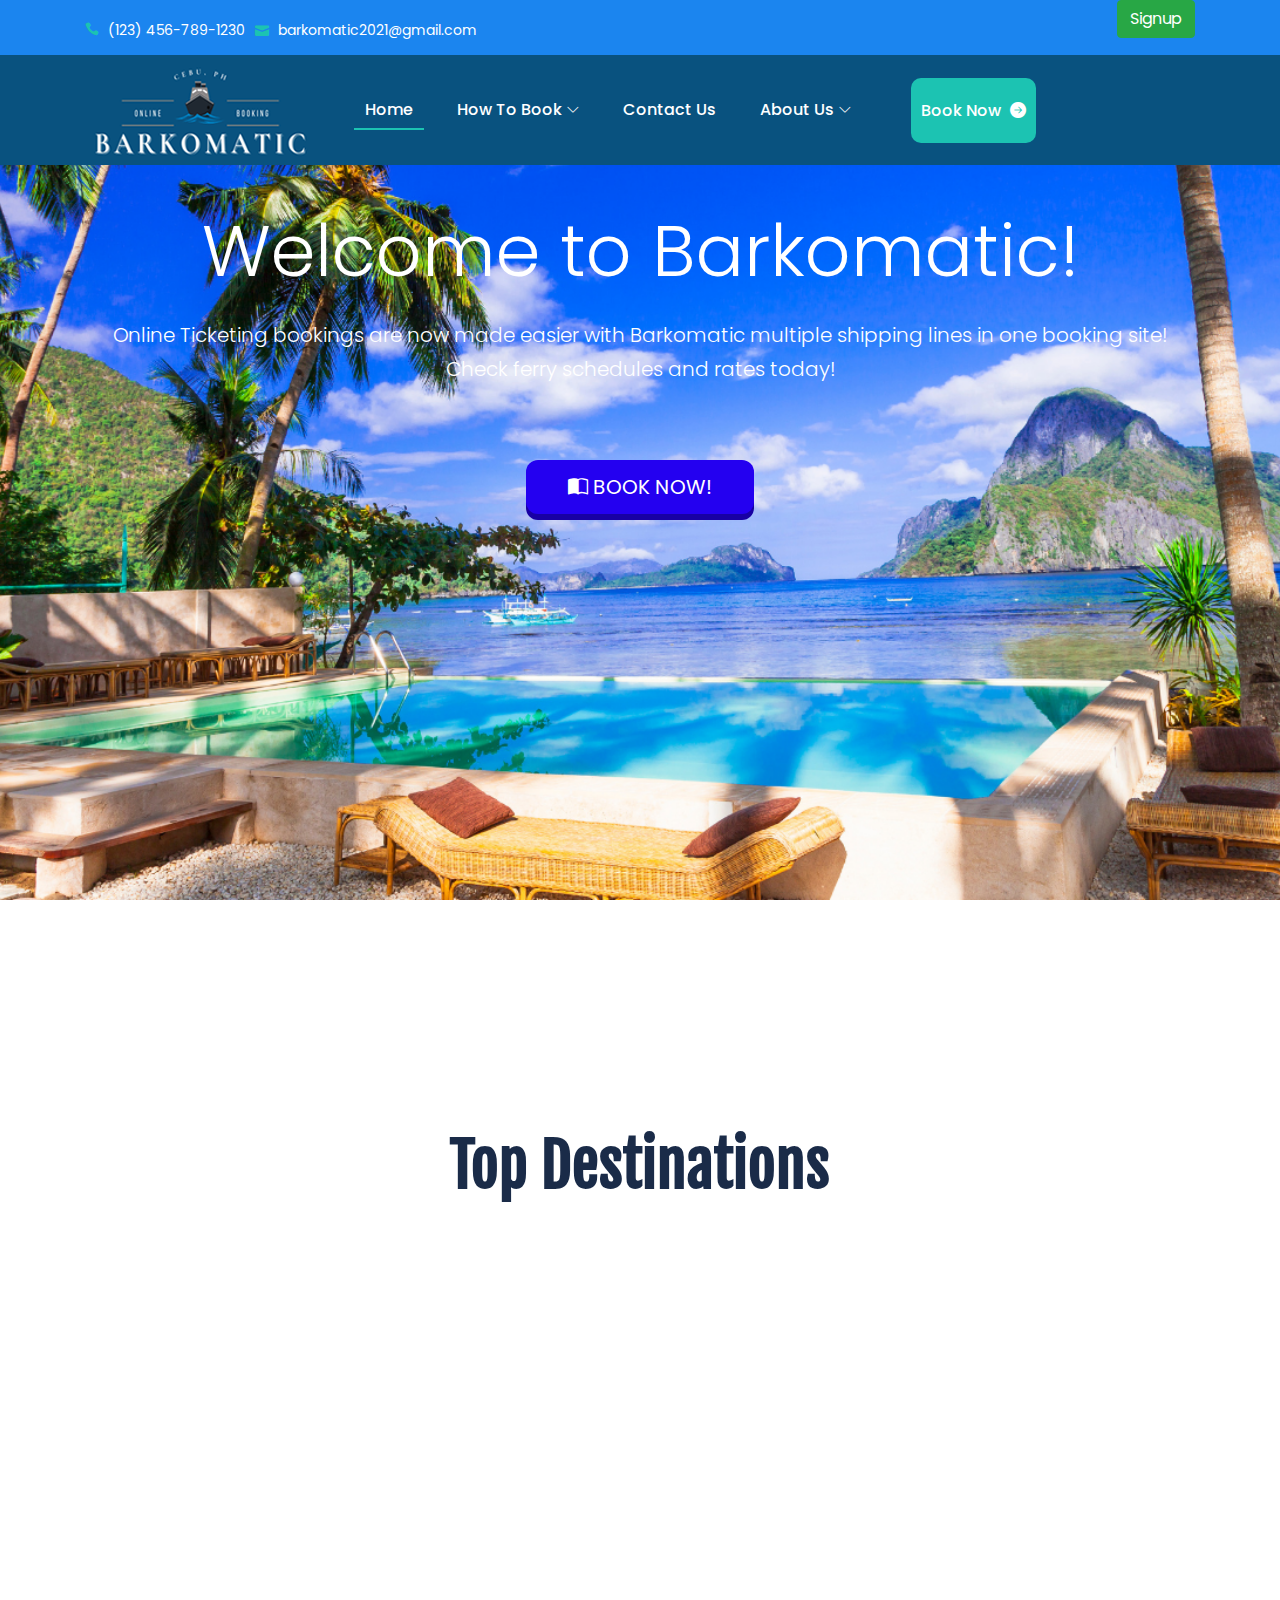
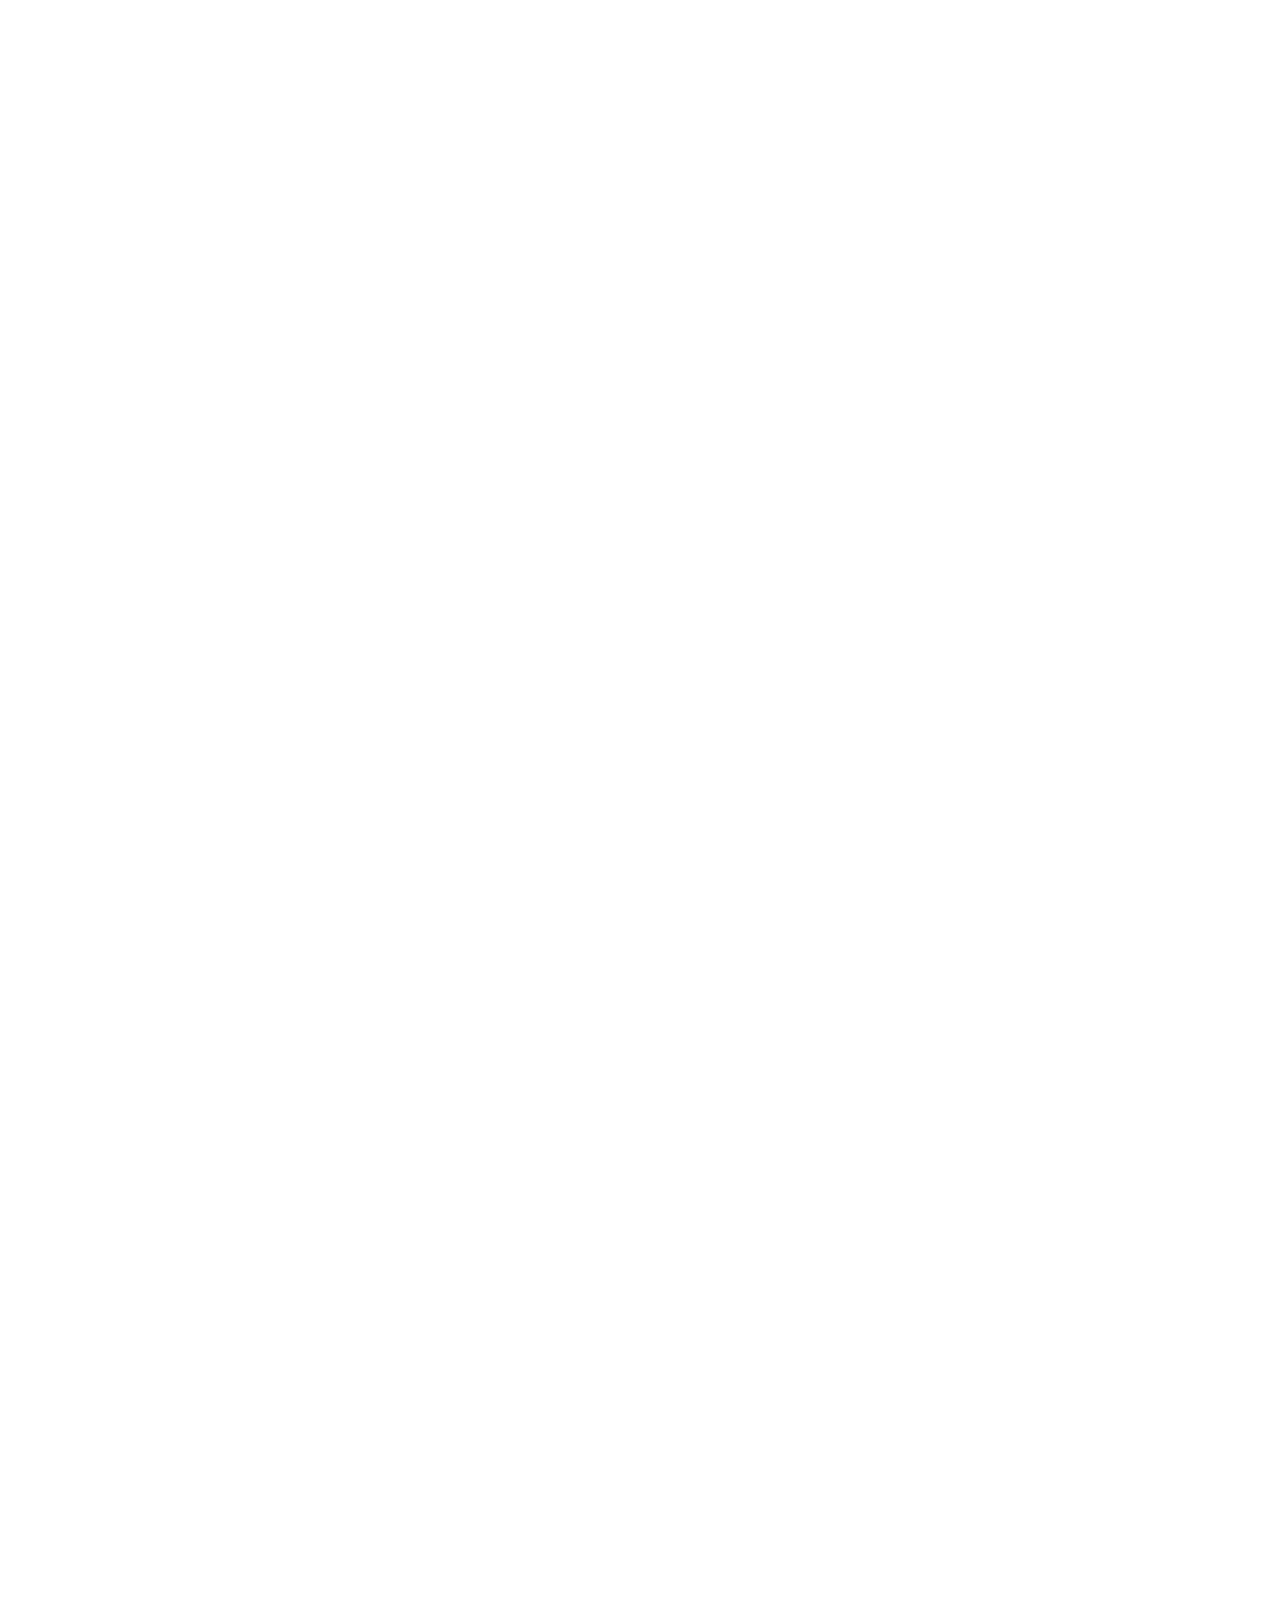
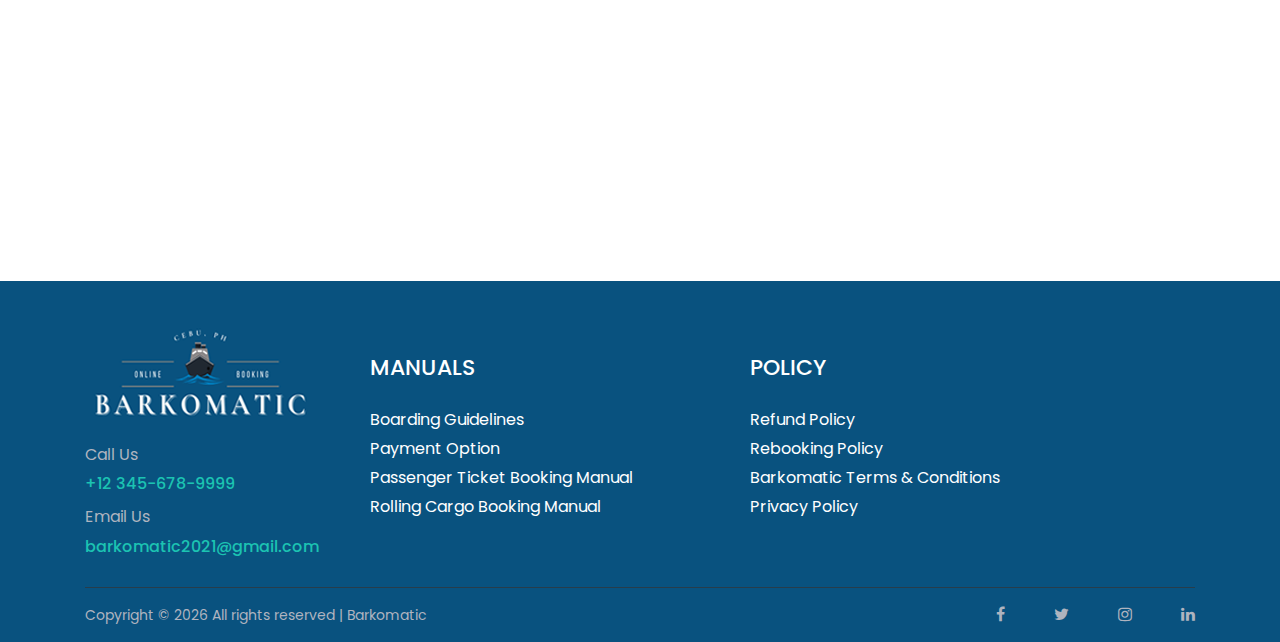
==== index.html @ 03f335d8 "first commit" ====
<!DOCTYPE html>
<html lang="en">

<head>
    <meta charset="UTF-8">
    <meta name="description" content="">
    <meta http-equiv="X-UA-Compatible" content="IE=edge">
    <meta name="viewport" content="width=device-width, initial-scale=1, shrink-to-fit=no">
    <!-- Title -->
    <title>Barkomatic - Online Ticketing</title>
    <!-- Favicon -->
    <link rel="icon" href="./img/core-img/favicon.png">
    <!-- Stylesheet -->
    <link rel="stylesheet" href="style.css">
    <link rel="stylesheet" href="style.css">
</head>

<body>
    <!-- Preloader -->
    <div id="preloader">
        <div class="loader"></div>
    </div>
    <!-- /Preloader -->

    <!-- Header Area Start -->
    <header class="header-area">
        <!-- Top Header Area Start -->
        <div class="top-header-area">
            <div class="container">
                <div class="row">
                    <div class="col-6">
                        <div class="top-header-content">
                            <a href="#"><i class="icon_phone"></i> <span>(123) 456-789-1230</span></a>
                            <a href="#"><i class="icon_mail"></i> <span>barkomatic2021@gmail.com</span></a>
                        </div>
                    </div>
                    <div class="col-6">
                        <div class="top-header-content">
                            <button type="button" class="btn btn-success ml-auto">Signup</button>
                        </div>
                    </div>
                </div>
            </div>
        </div>
        <!-- Top Header Area End -->

        <!-- Main Header Start -->
        <div class="main-header-area">
            <div class="classy-nav-container breakpoint-off">
                <div class="container">
                    <!-- Classy Menu -->
                    <nav class="classy-navbar" id="robertoNav">
                        <!-- Logo -->
                        <a class="nav-brand" href="index.html">
                            <img src="./img/core-img/logo.png" alt="BarkoMatic">
                        </a>
                        <!-- Navbar Toggler -->
                        <div class="classy-navbar-toggler">
                            <span class="navbarToggler">
                                <span></span>
                            <span></span>
                            <span></span>
                            </span>
                        </div>
                        <!-- Menu -->
                        <div class="classy-menu">
                            <!-- Menu Close Button -->
                            <div class="classycloseIcon">
                                <div class="cross-wrap">
                                    <span class="top"></span>
                                    <span class="bottom"></span>
                                </div>
                            </div>
                            <!-- Nav Start -->
                            <div class="classynav">
                                <ul id="nav">
                                    <li class="active">
                                        <a href="./index.html">Home</a>
                                    </li>
                                    <li class="cn-dropdown-item has-down">
                                        <a href="#">How to Book</a>
                                        <ul class="dropdown" style="background-color: #09527F;">
                                            <li>
                                                <a href="./index.html">- Passenger</a>
                                            </li>
                                            <li>
                                                <a href="./room.html">- Rollings Cargo</a>
                                            </li>
                                        </ul>
                                    </li>
                                    <li>
                                        <a href="./contact.html">Contact Us</a>
                                    </li>
                                    <li class="cn-dropdown-item has-down">
                                        <a href="#">About Us</a>
                                        <ul class="dropdown" style="background-color: #09527F;">
                                            <li>
                                                <a href="./index.html">- FAQ</a>
                                            </li>
                                            <li>
                                                <a href="./about.html">- About Us</a>
                                            </li>
                                            <li>
                                                <a href="./single-room.html">- Ticket Agent</a>
                                            </li>
                                            <li>
                                                <a href="./blog.html">- Blog</a>
                                            </li>
                                        </ul>
                                    </li>
                                </ul>
                                <!-- Book Now -->
                                <div class="book-now-btn">
                                    <a href="#">
                                        Book Now
                                        <i class="bi bi-arrow-right-circle-fill"></i>  
                                    </a>
                                </div>
                            </div>
                            <!-- Nav End -->
                        </div>
                    </nav>
                </div>
            </div>
        </div>
    </header>
    <!-- Header Area End -->

    <!-- Welcome Area Start -->
    <section class="welcome-section">
        <div class="banner-content">
            <div class="intro text-center container">
                <h1 class="text-white display-3">Welcome to Barkomatic!</h1>
                <p class="subtext-header lead text-white pt-3 pb-5">
                    Online Ticketing bookings are now made easier with Barkomatic multiple shipping lines in one booking site! Check ferry schedules and rates today!
                </p>
                <button type="button" class="btn btn-primary btn-lg pushable mt-3">
                    <span class="front">
                        <i class="bi bi-book-half"></i>
                        BOOK NOW!
                    </span>
                </button>
            </div>
        </div>
        <!-- <img src="./img/bg-img/3.png" alt="" /> -->
    </section>
    <!-- Welcome Area End -->

    <section class="destinations-two">
        <div class="container">
            <div class="block-title text-center">
                <h3>Top Destinations</h3>
            </div>
            <!-- /.block-title -->
            <div class="row">
                <div class="col-lg-3 col-md-6">
                    <div class="destinations-two__single wow fadeInLeft" data-wow-duration="1500ms" data-wow-delay="000ms">
                        <img src="img/bacolod.jpg" alt="">
                        <h3><a href="destinations-details.html">Bacolod</a></h3>
                    </div>
                    <!-- /.destinations-two__single -->
                </div>
                <!-- /.col-lg-4 -->
                <div class="col-lg-3 col-md-6">
                    <div class="destinations-two__single wow fadeInUp " data-wow-duration="1500ms" data-wow-delay="100ms">
                        <img src="img/bohol.jfif" alt="">
                        <h3><a href="destinations-details.html">Bohol</a></h3>
                    </div>
                    <!-- /.destinations-two__single -->
                </div>
                <!-- /.col-lg-4 -->
                <div class="col-lg-3 col-md-6">
                    <div class="destinations-two__single wow fadeInUp " data-wow-duration="1500ms" data-wow-delay="100ms">
                        <img src="img/cagayandeoro.jfif" alt="">
                        <h3><a href="destinations-details.html">Cagayan de ero</a></h3>
                    </div>
                    <!-- /.destinations-two__single -->
                </div>
                <!-- /.col-lg-4 -->
                <div class="col-md-6 col-lg-3">
                    <div class="destinations-two__single wow fadeInRight" data-wow-duration="1500ms" data-wow-delay="200ms">
                        <img src="img/cebu.jpg" alt="">
                        <h3><a href="destinations-details.html">Cebu</a></h3>
                    </div>
                    <!-- /.destinations-two__single -->
                </div>
                <!-- /.col-lg-4 -->
            </div>
            <!-- /.row -->
            <div class="row">
                <div class="col-lg-3 col-md-6">
                    <div class="destinations-two__single wow fadeInLeft" data-wow-duration="1500ms" data-wow-delay="000ms">
                        <img src="img/coron.jpg" alt="">
                        <h3><a href="destinations-details.html">Coron</a></h3>
                    </div>
                    <!-- /.destinations-two__single -->
                </div>
                <!-- /.col-lg-4 -->
                <div class="col-lg-3 col-md-6">
                    <div class="destinations-two__single wow fadeInUp " data-wow-duration="1500ms" data-wow-delay="100ms">
                        <img src="img/dumaguete.jpg" alt="">
                        <h3><a href="destinations-details.html">Dumaguete</a></h3>
                    </div>
                    <!-- /.destinations-two__single -->
                </div>
                <!-- /.col-lg-4 -->
                <div class="col-lg-3 col-md-6">
                    <div class="destinations-two__single wow fadeInUp " data-wow-duration="1500ms" data-wow-delay="100ms">
                        <img src="img/dipolog.jpg" alt="">
                        <h3><a href="destinations-details.html">Dipolog</a></h3>
                    </div>
                    <!-- /.destinations-two__single -->
                </div>
                <!-- /.col-lg-4 -->
                <div class="col-md-6 col-lg-3">
                    <div class="destinations-two__single wow fadeInRight" data-wow-duration="1500ms" data-wow-delay="200ms">
                        <img src="img/elnido.jpeg" alt="">
                        <h3><a href="destinations-details.html">El Nido</a></h3>
                    </div>
                    <!-- /.destinations-two__single -->
                </div>
                <!-- /.col-lg-4 -->
            </div>
            <!-- /.row -->
            <div class="row">
                <div class="col-lg-3 col-md-6">
                    <div class="destinations-two__single wow fadeInLeft" data-wow-duration="1500ms" data-wow-delay="000ms">
                        <img src="img/iligan.jpg" alt="">
                        <h3><a href="destinations-details.html">Iligan</a></h3>
                    </div>
                    <!-- /.destinations-two__single -->
                </div>
                <!-- /.col-lg-4 -->
                <div class="col-lg-3 col-md-6">
                    <div class="destinations-two__single wow fadeInUp " data-wow-duration="1500ms" data-wow-delay="100ms">
                        <img src="img/iloilo.jpg" alt="">
                        <h3><a href="destinations-details.html">Ilo-Ilo</a></h3>
                    </div>
                    <!-- /.destinations-two__single -->
                </div>
                <!-- /.col-lg-4 -->
                <div class="col-lg-3 col-md-6">
                    <div class="destinations-two__single wow fadeInUp " data-wow-duration="1500ms" data-wow-delay="100ms">
                        <img src="img/leyte.jpg" alt="">
                        <h3><a href="destinations-details.html">Leyte</a></h3>
                    </div>
                    <!-- /.destinations-two__single -->
                </div>
                <!-- /.col-lg-4 -->
                <div class="col-md-6 col-lg-3">
                    <div class="destinations-two__single wow fadeInRight" data-wow-duration="1500ms" data-wow-delay="200ms">
                        <img src="img/siargao.jfif" alt="">
                        <h3><a href="destinations-details.html">Surigao</a></h3>
                    </div>
                    <!-- /.destinations-two__single -->
                </div>
                <!-- /.col-lg-4 -->
            </div>
            <!-- /.row -->
        </div>
        <!-- /.container -->
    </section>
    <!-- /.destinations-two -->

    <!-- Blog Area Start -->
    <section class="barkomatic-question-area section-padding-100-0">
        <div class="container">
            <div class="row">
                <!-- Section Heading -->
                <div class="col-12">
                    <div class="section-heading text-center wow fadeInUp" data-wow-delay="100ms">
                        <h2>Are you a shipping company?</h2>
                    </div>
                </div>
            </div>

            <div class="row">
                <!-- Single Post Area -->
                <div class="col-12 col-md-6 col-lg-4">
                    <div class="single-post-area mb-100 wow fadeInUp" data-wow-delay="300ms">
                        <center><img src="img/Online Booking System.png" alt="onlinebookingsystempic"></center>
                        <!-- Post Title -->
                        <p class="post-title">Online Booking System</p>
                        <p class="post-parg">We provide you all the resources essential to have a painless online booking experience.</p>
                        <P class="post-parg">Additionally, passengers may purchase tickets via our nationwide network of partner ticket sellers. We handle everything of your marketing.</p>
                    </div>
                </div>

                <!-- Single Post Area -->
                <div class="col-12 col-md-6 col-lg-4">
                    <div class="single-post-area mb-100 wow fadeInUp" data-wow-delay="500ms">
                        <center><img src="img/Passage System.png" alt="passagesystempic"></center>
                        <!-- Post Title -->
                        <p class="post-title">Passage System</p>
                        <p class="post-parg">There will be no more duplicate bookings or capacity issues. Our passage system will provide you with the convenience of an automated ticketing system.</p>
                    </div>
                </div>

                <!-- Single Post Area -->
                <div class="col-12 col-md-6 col-lg-4">
                    <div class="single-post-area mb-100 wow fadeInUp" data-wow-delay="700ms">
                        <center><img src="img/Cargo System.png" alt="cargossytempic"></center>
                        <!-- Post Title -->
                        <p class="post-title">Cargo System</p>
                        <p class="post-parg">Utilize our simple-to-use Cargo System to manage Bill of Lading transactions. Easily maintain track of transactions and freight accounts.</p>
                        <P class="post-parg">Vehicles and loose freight items should be monitored. Keep track of sales volume and get reports at your convenience.</p>
                    </div>
                </div>

            </div>
        </div>
    </section>
    <!-- Blog Area End -->

    <div class="container mt-100">
        <div class="row align-items-center">
            <div class="col-12 col-lg-6">
                <!-- Section Heading -->
                <div class="section-heading wow fadeInUp" data-wow-delay="100ms">
                    <h2>Want To Be A Ticket Agent?</h2>
                </div>
                <div class="about-us-content mb-100">
                    <p class="wow fadeInUp" data-wow-delay="300ms">Are you a travel agency or ticket outlet? Would you like to increase your income? Sell shipping tickets using our system. We aim to increase our number of partner shipping companies, giving you one portal to book tickets for multiple
                        shipping companies. All you need is an internet connection.</p>

                </div>
            </div>

            <div class="col-12 col-lg-6">
                <div class="about-us-thumbnail mb-100 wow fadeInUp" data-wow-delay="700ms">
                    <div class="row no-gutters">
                        <div class="col-6">
                            <div class="single-thumb">
                                <img src="img/Picture1.png" alt="">
                            </div>
                            <div class="single-thumb">
                                <img src="img/Picture2.png" alt="">
                            </div>
                        </div>
                        <div class="col-6">
                            <div class="single-thumb-margin">
                                <img src="img/Picture3.png" alt="">
                            </div>
                        </div>
                    </div>
                </div>
            </div>
        </div>
    </div>
    </section>
    <!-- About Us Area End -->

    <!-- Footer Area Start -->
    <footer class="footer-area section-padding-80-0">
        <!-- Main Footer Area -->
        <div class="main-footer-area">
            <div class="container">
                <div class="row align-items-baseline ">
                    <!-- Single Footer Widget Area -->
                    <div class="col-12 col-sm-6 col-lg-3">
                        <div class="single-footer-widget mb-80">
                            <!-- Footer Logo -->
                            <a href="#" class="footer-logo"><img src="img/core-img/logo.png" alt=""></a>
                            <p class="footprag">Call Us</p>
                            <h4>+12 345-678-9999</h4>
                            <p>Email Us</p>
                            <h4>barkomatic2021@gmail.com
                                <h4>

                        </div>
                    </div>

                    <!-- Single Footer Widget Area -->
                    <div class="col-12 col-sm-2 col-lg-4">
                        <div class="single-footer-widget mb-80">
                            <!-- Widget Title -->
                            <h5 class="widget-title">MANUALS</h5>

                            <!-- Single Blog Area -->
                            <div class="latest-blog-area">
                                <a href="#" class="post-title">Boarding Guidelines</a>
                                <a href="#" class="post-title">Payment Option</a>
                                <a href="#" class="post-title">Passenger Ticket Booking Manual</a>
                                <a href="#" class="post-title">Rolling Cargo Booking Manual</a>
                            </div>

                            <!-- Single Blog Area -->
                        </div>
                    </div>

                    <!-- Single Footer Widget Area -->
                    <div class="col-12 col-sm-2 col-lg-4">
                        <div class="single-footer-widget mb-80">
                            <!-- Widget Title -->
                            <h5 class="widget-title">POLICY</h5>

                            <!-- Single Blog Area -->
                            <div class="latest-blog-area">
                                <a href="#" class="post-title">Refund Policy</a>
                                <a href="#" class="post-title">Rebooking Policy</a>
                                <a href="#" class="post-title">Barkomatic Terms & Conditions</a>
                                <a href="#" class="post-title">Privacy Policy</a>
                            </div>
                            <!-- Single Blog Area -->
                        </div>
                    </div>
                </div>
            </div>
        </div>

        <!-- Copywrite Area -->
        <div class="container">
            <div class="copywrite-content">
                <div class="row align-items-center">
                    <div class="col-12 col-md-8">
                        <!-- Copywrite Text -->
                        <div class="copywrite-text">
                            <p>
                                <!-- Link back to Colorlib can't be removed. Template is licensed under CC BY 3.0. -->
                                Copyright &copy;
                                <script>
                                    document.write(new Date().getFullYear());
                                </script> All rights reserved | Barkomatic</a>
                                <!-- Link back to Colorlib can't be removed. Template is licensed under CC BY 3.0. -->
                            </p>
                        </div>
                    </div>
                    <div class="col-12 col-md-4">
                        <!-- Social Info -->
                        <div class="social-info">
                            <a href="#"><i class="fa fa-facebook" aria-hidden="true"></i></a>
                            <a href="#"><i class="fa fa-twitter" aria-hidden="true"></i></a>
                            <a href="#"><i class="fa fa-instagram" aria-hidden="true"></i></a>
                            <a href="#"><i class="fa fa-linkedin" aria-hidden="true"></i></a>
                        </div>
                    </div>
                </div>
            </div>
        </div>
    </footer>
    <!-- Footer Area End -->

    <!-- **** All JS Files ***** -->
    <!-- jQuery 2.2.4 -->
    <script src="js/jquery.min.js"></script>
    <!-- Popper -->
    <script src="js/popper.min.js"></script>
    <!-- Bootstrap -->
    <script src="js/bootstrap.min.js"></script>
    <!-- All Plugins -->
    <script src="js/roberto.bundle.js"></script>
    <!-- Active -->
    <script src="js/default-assets/active.js"></script>
</body>

</html>
---- style.css ----
@import url("https://fonts.googleapis.com/css?family=Poppins:100,200,300,400,500,600,700");
@import url('https://fonts.googleapis.com/css2?family=Fjalla+One&display=swap');
@import url("https://cdn.jsdelivr.net/npm/bootstrap-icons@1.6.1/font/bootstrap-icons.css");
@import url(css/bootstrap.min.css);
@import url(css/animate.css);
@import url(css/default-assets/classy-nav.css);
@import url(css/owl.carousel.min.css);
@import url(css/magnific-popup.css);
@import url(css/nice-select.css);
@import url(css/font-awesome.min.css);
@import url(css/style.css);
@import url(css/bootstrap-datepicker.min.css);
@import url(css/jquery-ui.min.css);

/* :: 01.0 Reboot Area CSS */

* {
    margin: 0;
    padding: 0;
}

body {
    font-family: "Poppins", sans-serif;
    font-weight: 400;
    font-size: 16px;
    position: relative;
    z-index: auto;
}

h1,
h2,
h3,
h4,
h5,
h6 {
    font-family: "Poppins", sans-serif;
    color: #2a303b;
    line-height: 1.3;
    font-weight: 500;
}

a,
a:active,
a:focus,
a:hover {
    color: #2a303b;
    text-decoration: none;
    -webkit-transition-duration: 500ms;
    -o-transition-duration: 500ms;
    transition-duration: 500ms;
    outline: none;
    font-weight: 500;
}

li {
    list-style: none;
}

p {
    line-height: 1.7;
    color: #636a76;
    font-size: 16px;
    font-weight: 400;
}

img {
    max-width: 100%;
    height: auto;
}

ul {
    margin: 0;
    padding: 0;
}

ul li {
    margin: 0;
    padding: 0;
}

.bg-overlay {
    position: relative;
    z-index: 1;
}

.bg-overlay::after {
    position: absolute;
    content: "";
    height: 100%;
    width: 100%;
    top: 0;
    left: 0;
    z-index: -1;
    background-color: rgba(14, 39, 55, 0.7);
}

.bg-img {
    background-position: center center !important;
    background-size: cover !important;
    background-repeat: no-repeat !important;
}

.jarallax {
    position: relative;
    z-index: 0;
}

.jarallax>.jarallax-img {
    position: absolute;
    object-fit: cover;
    font-family: 'object-fit: cover';
    top: 0;
    left: 0;
    width: 100%;
    height: 100%;
    z-index: -1;
}

.mfp-image-holder .mfp-close,
.mfp-iframe-holder .mfp-close {
    color: #ffffff;
    right: 20px;
    text-align: center;
    padding-right: 0;
    width: 100%;
    position: fixed;
    top: 20px;
    width: 30px;
    background: #1cc3b2;
    height: 30px;
    line-height: 30px;
}

button.mfp-close,
button.mfp-arrow {
    background: #1cc3b2;
}

.mfp-bottom-bar {
    display: none !important;
}

.mfp-bg {
    background-color: #000000;
}

.bg-transparent {
    background-color: transparent !important;
}

.bg-gray {
    background-color: #e8f1f8 !important;
}

textarea:focus,
input:focus {
    outline: none;
}

.border {
    border-color: #ebebeb;
}

.mfp-arrow-left::after {
    border-right-color: transparent;
}

.mfp-arrow-left::before {
    border-right-color: #ffffff;
}

.mfp-arrow-right::after {
    border-left-color: transparent;
}

.mfp-arrow-right::before {
    border-left-color: #ffffff;
}


/* :: 02.0 Spacing Area CSS */

.mt-15 {
    margin-top: 15px;
}

.mt-30 {
    margin-top: 30px;
}

.mt-40 {
    margin-top: 40px;
}

.mt-50 {
    margin-top: 50px;
}

.mt-70 {
    margin-top: 70px;
}

.mt-80 {
    margin-top: 80px;
}

.mt-100 {
    margin-top: 100px;
    margin-bottom: 80px;
}

.mt-150 {
    margin-top: 150px;
}

.mr-15 {
    margin-right: 15px;
}

.mr-30 {
    margin-right: 30px;
}

.mr-50 {
    margin-right: 50px;
}

.mr-100 {
    margin-right: 100px;
}

.mb-15 {
    margin-bottom: 15px;
}

.mb-30 {
    margin-bottom: 30px;
}

.mb-40 {
    margin-bottom: 40px;
}

.mb-50 {
    margin-bottom: 50px;
}

.mb-60 {
    margin-bottom: 60px;
}

.mb-70 {
    margin-bottom: 70px;
}

.mb-80 {
    margin-bottom: 30px;
}

.mb-100 {
    margin-bottom: 10px;
}

.ml-15 {
    margin-left: 15px;
}

.ml-30 {
    margin-left: 30px;
}

.ml-50 {
    margin-left: 50px;
}

.ml-100 {
    margin-left: 100px;
}

.pt-50 {
    padding-top: 50px !important;
}

.section-padding-80 {
    padding-top: 80px;
    padding-bottom: 80px;
}

.section-padding-0-80 {
    padding-top: 0;
    padding-bottom: 80px;
}

.section-padding-80-0 {
    padding-top: 40px;
    padding-bottom: 0;
}

.section-padding-100 {
    padding-top: 100px;
    padding-bottom: 100px;
}

.section-padding-0-100 {
    padding-top: 0;
    padding-bottom: 100px;
}

.section-padding-100-0 {
    padding-top: 50px;
    padding-bottom: 0;
}

.fa {
    margin-left: 25px;
}

.container-fluid h2 {
    margin-top: 80px;
    height: 30px;
    width: 100%;
}


/* :: 3.0 Preloader Area CSS */

#preloader {
    position: fixed;
    width: 100%;
    height: 100%;
    z-index: 9999999;
    top: 0;
    left: 0;
    background-color: #1cc3b2;
    display: -webkit-box;
    display: -ms-flexbox;
    display: flex;
    -webkit-box-align: center;
    -ms-flex-align: center;
    align-items: center;
    -webkit-box-pack: center;
    -ms-flex-pack: center;
    justify-content: center;
    overflow: hidden;
}

.loader,
.loader:before,
.loader:after {
    border-radius: 50%;
    width: 2.5em;
    height: 2.5em;
    -webkit-animation-fill-mode: both;
    animation-fill-mode: both;
    -webkit-animation: load7 1.8s infinite ease-in-out;
    animation: load7 1.8s infinite ease-in-out;
}

.loader {
    color: #ffffff;
    font-size: 6px;
    position: relative;
    -webkit-transform: translateZ(0);
    -ms-transform: translateZ(0);
    transform: translateZ(0);
    -webkit-animation-delay: -0.16s;
    animation-delay: -0.16s;
}

.loader:before,
.loader:after {
    content: '';
    position: absolute;
    top: 0;
}

.loader:before {
    left: -3.5em;
    -webkit-animation-delay: -0.32s;
    animation-delay: -0.32s;
}

.loader:after {
    left: 3.5em;
}

@-webkit-keyframes load7 {
    0%,
    80%,
    100% {
        box-shadow: 0 2.5em 0 -1.3em;
    }
    40% {
        box-shadow: 0 2.5em 0 0;
    }
}

@keyframes load7 {
    0%,
    80%,
    100% {
        box-shadow: 0 2.5em 0 -1.3em;
    }
    40% {
        box-shadow: 0 2.5em 0 0;
    }
}

.block-title h3 {
    margin: 0;
    color: #1A2B48;
    font-size: 60px;
    font-weight: 600;
    font-family: 'Fjalla One', sans-serif;
    line-height: 1em;
}

.destinations-two__single:hover img {
    opacity: 0.1;
    -webkit-transform: scale(1.05);
    transform: scale(1.05);
    -webkit-transition: all 300ms ease;
    transition: all 300ms ease;
}

.destinations-two .row {
    margin-bottom: 3%;
}

.destinations-two__single h3 {
    font-family: var(--thm-font);
    font-size: 23px;
    font-weight: bold;
    color: #fff;
    display: -webkit-box;
    display: flex;
    -webkit-box-align: center;
    align-items: center;
    -webkit-box-pack: center;
    justify-content: center;
    text-align: center;
    margin: 0;
    position: absolute;
    top: 0;
    left: 0;
    right: 0;
    bottom: 0
}

.destinations-two__single h3 a {
    color: inherit
}

.destinations-two__single h3 a:hover {
    color: #fff;
}

.destinations-two__single>img {
    opacity: 0.7;
    -webkit-transform: scale(1.0);
    transform: scale(1.0);
    width: 100%;
    height: 100%;
    border-radius: 50%;
    -webkit-transition: all 500ms ease 300ms;
    transition: all 500ms ease 300ms;
}

.destinations-two {
    padding-top: 70px;
    padding-bottom: 50px;
}

.destinations-two__single {
    border-radius: 50%;
    background-color: #09527F;
    height: 100%;
    overflow: hidden;
    -webkit-transition: all 500ms ease;
    transition: all 500ms ease;
    position: relative;
    margin-top: 30px;
    margin-bottom: 30px;
}

.destinations-two__single:hover {
    background-color: #D3D3D3;
}


/* :: 4.0 Heading Area CSS */

.section-heading {
    position: relative;
    z-index: 1;
    margin-bottom: 50px;
}

.section-heading h6 {
    text-transform: uppercase;
    color: #1cc3b2;
    letter-spacing: 2px;
    display: block;
    margin-bottom: 10px;
}

.section-heading h2 {
    font-size: 30px;
    text-transform: capitalize;
    margin-bottom: 0;
    display: block;
    line-height: 1.2;
}

@media only screen and (min-width: 992px) and (max-width: 1199px) {
    .section-heading h2 {
        font-size: 36px;
    }
}

@media only screen and (min-width: 768px) and (max-width: 991px) {
    .section-heading h2 {
        font-size: 30px;
    }
}

@media only screen and (max-width: 767px) {
    .section-heading h2 {
        font-size: 24px;
    }
}

.section-heading.white h6,
.section-heading.white h2 {
    color: #ffffff;
}


/* :: 5.0 Backtotop Area CSS */

#scrollUp {
    position: fixed;
    right: 40px;
    font-size: 20px;
    line-height: 40px;
    width: 40px;
    height: 40px;
    bottom: 40px;
    background-color: #1cc3b2;
    color: #ffffff;
    text-align: center;
    -webkit-transition-duration: 500ms;
    -o-transition-duration: 500ms;
    transition-duration: 500ms;
    border-radius: 50%;
    -webkit-box-shadow: 0 2px 40px 8px rgba(15, 15, 15, 0.15);
    box-shadow: 0 2px 40px 8px rgba(15, 15, 15, 0.15);
    z-index: 15962536;
}

@media only screen and (max-width: 767px) {
    #scrollUp {
        right: 20px;
        bottom: 20px;
    }
}

#scrollUp:focus,
#scrollUp:hover {
    background-color: #000000;
    color: #ffffff;
}


/* :: 6.0 Buttons Area CSS */

.btn:focus {
    box-shadow: none;
}

.roberto-btn {
    position: relative;
    z-index: 1;
    min-width: 150px;
    height: 46px;
    line-height: 46px;
    font-size: 16px;
    font-weight: 500;
    display: inline-block;
    padding: 0 40px;
    text-align: center;
    text-transform: capitalize;
    background-color: #1cc3b2;
    color: #ffffff;
    border: none;
    border-radius: 2px;
    -webkit-transition-duration: 500ms;
    -o-transition-duration: 500ms;
    transition-duration: 500ms;
}

.roberto-btn:focus,
.roberto-btn:hover {
    font-weight: 500;
    -webkit-box-shadow: 0 2px 40px 8px rgba(15, 15, 15, 0.15);
    box-shadow: 0 2px 40px 8px rgba(15, 15, 15, 0.15);
    background-color: #ffffff;
    color: #1cc3b2;
}

.roberto-btn.btn-2 {
    min-width: 180px;
    height: 50px;
    line-height: 46px;
    border: 2px solid #1cc3b2;
    background-color: transparent;
    color: #ffffff;
}

.roberto-btn.btn-2:focus,
.roberto-btn.btn-2:hover {
    color: #ffffff;
    background-color: #1cc3b2;
}

.continue-btn {
    padding: 0;
    line-height: 1;
    color: #afb4bf;
    font-size: 16px;
    text-transform: capitalize;
    text-decoration: underline;
    font-weight: 500;
}

.continue-btn:focus,
.continue-btn:hover {
    text-decoration: underline;
    color: #000000;
}


/* :: 7.0 Header Area CSS */

.header-area {
    position: relative;
    z-index: 100;
    width: 100%;
    -webkit-transition-duration: 500ms;
    -o-transition-duration: 500ms;
    transition-duration: 500ms;
    background-color: #1cc3b2;
}

.header-area .search-form {
    -webkit-transition-duration: 350ms;
    -o-transition-duration: 350ms;
    transition-duration: 350ms;
    transition-timing-function: ease-in;
    position: relative;
    z-index: 1;
    width: 100%;
    height: 0;
    background-color: #1cc3b2;
}

.header-area .search-form.search-form-active {
    height: 80px;
    z-index: 99999999;
}

.header-area .search-form form {
    position: relative;
    z-index: 1;
}

.header-area .search-form form input {
    background-color: transparent;
    width: 100%;
    height: 60px;
    border: none;
    font-size: 14px;
    color: #ffffff;
}

.header-area .search-form form button {
    position: absolute;
    width: 60px;
    height: 60px;
    top: 0;
    right: 0;
    z-index: 10;
    border: none;
    background-color: transparent;
    cursor: pointer;
    font-size: 18px;
    color: #ffffff;
    text-align: right;
}

.header-area .search-form form button:focus {
    outline: none;
}

.top-header-area {
    position: relative;
    z-index: 1;
    width: 100%;
    height: 55px;
    background-color: #1B85EF;
}

.top-header-area .top-header-content {
    display: -webkit-box;
    display: -ms-flexbox;
    display: flex;
    -webkit-box-align: center;
    -ms-flex-align: center;
    align-items: center;
}

.top-header-area .top-header-content>a {
    color: #ffffff;
    font-size: 14px;
    font-weight: 400;
    line-height: 60px;
    display: inline-block;
    margin-right: 10px;
}

.top-header-area .top-header-content>a:last-child {
    margin-right: 0;
}

.top-header-area .top-header-content>a i {
    padding-right: 5px;
    color: #1cc3b2;
}

@media only screen and (min-width: 768px) and (max-width: 991px) {
    .top-header-area .top-header-content>a {
        margin-right: 30px;
    }
}

@media only screen and (max-width: 767px) {
    .top-header-area .top-header-content>a {
        margin-right: 15px;
    }
}

@media only screen and (min-width: 768px) and (max-width: 991px) {
    .top-header-area .top-header-content>a span {
        display: none;
    }
}

@media only screen and (max-width: 767px) {
    .top-header-area .top-header-content>a span {
        display: none;
    }
}

.top-header-area .top-header-content>a:hover,
.top-header-area .top-header-content>a:focus {
    color: #1FA096;
}

.top-header-area .top-header-content .top-social-area a {
    display: inline-block;
    margin-right: 30px;
    color: #ffffff;
    line-height: 50px;
    font-size: 14px;
}

.top-header-area .top-header-content .top-social-area a:last-child {
    margin-right: 0;
}

@media only screen and (max-width: 767px) {
    .top-header-area .top-header-content .top-social-area a {
        margin-right: 15px;
    }
}

.top-header-area .top-header-content .top-social-area a:hover,
.top-header-area .top-header-content .top-social-area a:focus {
    color: #1cc3b2;
}

.classy-nav-container {
    background-color: transparent;
    padding: 0;
}

.classy-nav-container .classy-navbar {
    -webkit-transition-duration: 500ms;
    -o-transition-duration: 500ms;
    transition-duration: 500ms;
    height: 110px;
    width: 110%;
    padding: 0;
}

@media only screen and (min-width: 768px) and (max-width: 991px) {
    .classy-nav-container .classy-navbar {
        height: 70px;
    }
}

@media only screen and (max-width: 767px) {
    .classy-nav-container .classy-navbar {
        height: 70px;
    }
}

@media only screen and (max-width: 767px) {
    .classy-nav-container .classy-navbar .nav-brand {
        width: 50%;
        margin-right: 15px;
    }
}

.nav {
    margin-right: 100px;
}

.classy-nav-container .classy-navbar .classynav ul li a {
    font-size: 16px;
    text-transform: capitalize;
    color: #fff;
    font-weight: 500;
    padding: 0 20px;
}

@media only screen and (min-width: 992px) and (max-width: 1199px) {
    .classy-nav-container .classy-navbar .classynav ul li a {
        font-size: 14px;
        padding: 0 10px;
    }
}

@media only screen and (min-width: 768px) and (max-width: 991px) {
    .classy-nav-container .classy-navbar .classynav ul li a {
        font-size: 14px;
        color: #2a303b;
    }
    .classy-nav-container .classy-navbar .classynav ul li a:hover,
    .classy-nav-container .classy-navbar .classynav ul li a:focus {
        color: #1cc3b2;
    }
}

@media only screen and (max-width: 767px) {
    .classy-nav-container .classy-navbar .classynav ul li a {
        font-size: 14px;
        color: #2a303b;
    }
    .classy-nav-container .classy-navbar .classynav ul li a:hover,
    .classy-nav-container .classy-navbar .classynav ul li a:focus {
        color: #1cc3b2;
    }
}

.classy-nav-container .classy-navbar .classynav ul li a:focus,
.classy-nav-container .classy-navbar .classynav ul li a:hover {
    color: #1cc3b2;
    font-weight: 500;
}

.classy-nav-container .classy-navbar .classynav ul li.cn-dropdown-item ul li a,
.classy-nav-container .classy-navbar .classynav ul li.megamenu-item ul li a {
    font-size: 14px;
    text-transform: capitalize;
    height: 42px;
    line-height: 42px;
    padding: 0 30px;
    color: #fff;
}

.classy-nav-container .classy-navbar .classynav ul li.cn-dropdown-item ul li a:focus,
.classy-nav-container .classy-navbar .classynav ul li.cn-dropdown-item ul li a:hover,
.classy-nav-container .classy-navbar .classynav ul li.megamenu-item ul li a:focus,
.classy-nav-container .classy-navbar .classynav ul li.megamenu-item ul li a:hover {
    color: #1cc3b2;
}

.classynav ul li.active a {
    position: relative;
    z-index: 1;
}

.classynav ul li.active a::before {
    width: 80%;
    height: 2px;
    background-color: #1cc3b2;
    position: absolute;
    bottom: 0;
    left: 10%;
    z-index: 1;
    content: '';
}

@media only screen and (min-width: 768px) and (max-width: 991px) {
    .classynav ul li.active a::before {
        display: none;
    }
}

@media only screen and (max-width: 767px) {
    .classynav ul li.active a::before {
        display: none;
    }
}

.classynav ul li.has-down>a::after,
.classynav ul li.has-down.active>a::after,
.classynav ul li.megamenu-item>a::after {
    color: #fff;
}

.breakpoint-off .classynav ul li .dropdown,
.breakpoint-off .classynav ul li .megamenu {
    width: 210px;
    -webkit-box-shadow: 0 2px 40px 8px rgba(15, 15, 15, 0.15);
    box-shadow: 0 2px 40px 8px rgba(15, 15, 15, 0.15);
    border-radius: 6px;
}

.breakpoint-off .classynav ul li .megamenu {
    width: 100%;
}

.classy-navbar-toggler .navbarToggler span {
    background-color: #2a303b;
}

.main-header-area {
    position: relative;
    z-index: 1;
    background-color: #09527F;
    height: 110px;
}

.main-header-area .book-now-btn a {
    border-radius: 10px;
    margin-left: 40px;
    padding: 0 10px;
    background-color: #1cc3b2;
    height: 65px;
    line-height: 65px;
    text-align: center;
    color: #ffffff;
    font-size: 16px;
}

.main-header-area .book-now-btn a i {
    padding-left: 5px;
}

@media only screen and (min-width: 768px) and (max-width: 991px) {
    .main-header-area .book-now-btn a {
        height: 50px;
        line-height: 50px;
        border-radius: 30px;
    }
}

@media only screen and (max-width: 767px) {
    .main-header-area .book-now-btn a {
        height: 50px;
        line-height: 50px;
        border-radius: 30px;
    }
}

.main-header-area .book-now-btn a:hover,
.main-header-area .book-now-btn a:focus {
    background-color: #2a303b;
    color: #ffffff;
}

.main-header-area .search-btn {
    cursor: pointer;
    -webkit-transition-duration: 500ms;
    -o-transition-duration: 500ms;
    transition-duration: 500ms;
}

@media only screen and (min-width: 768px) and (max-width: 991px) {
    .main-header-area .search-btn {
        padding: 30px 0;
    }
}

@media only screen and (max-width: 767px) {
    .main-header-area .search-btn {
        padding: 30px 0;
    }
}

.main-header-area .search-btn:hover,
.main-header-area .search-btn:focus {
    color: #1cc3b2;
}


/* :: 8.0 Hero Area CSS */

.welcome-area {
    position: relative;
    z-index: 1;
}

.welcome-slides {
    position: relative;
    z-index: 1;
    overflow: hidden;
}

.welcome-slides .owl-prev,
.welcome-slides .owl-next {
    -webkit-transition-duration: 500ms;
    -o-transition-duration: 500ms;
    transition-duration: 500ms;
    width: 80px;
    height: 80px;
    border-radius: 50%;
    background-color: #1cc3b2;
    text-indent: -50000em;
    position: absolute;
    top: 50%;
    left: 30px;
    margin-top: -40px;
    z-index: 10;
    background-position: center center !important;
    background-size: cover !important;
    opacity: 0;
    visibility: hidden;
}

@media only screen and (max-width: 767px) {
    .welcome-slides .owl-prev,
    .welcome-slides .owl-next {
        width: 40px;
        left: 20px;
        height: 40px;
    }
}

.welcome-slides .owl-next {
    left: auto;
    right: 30px;
}

@media only screen and (max-width: 767px) {
    .welcome-slides .owl-next {
        right: 20px;
    }
}

.welcome-slides:hover .owl-prev,
.welcome-slides:hover .owl-next,
.welcome-slides:focus .owl-prev,
.welcome-slides:focus .owl-next {
    opacity: 1;
    visibility: visible;
}

.single-welcome-slide {
    position: relative;
    z-index: 2;
    width: 100%;
    height: 770px;
    background-color: #1cc3b2;
}

@media only screen and (min-width: 992px) and (max-width: 1199px) {
    .single-welcome-slide {
        height: 600px;
    }
}

@media only screen and (min-width: 768px) and (max-width: 991px) {
    .single-welcome-slide {
        height: 600px;
    }
}

@media only screen and (max-width: 767px) {
    .single-welcome-slide {
        height: 700px;
    }
}

.single-welcome-slide .welcome-text {
    position: relative;
    z-index: 1;
}

.single-welcome-slide .welcome-text h6 {
    text-transform: uppercase;
    letter-spacing: 2px;
    color: #ffffff;
    margin-bottom: 30px;
}

.single-welcome-slide .welcome-text h2 {
    font-size: 72px;
    display: block;
    margin-bottom: 30px;
    color: #ffffff;
}

@media only screen and (min-width: 992px) and (max-width: 1199px) {
    .single-welcome-slide .welcome-text h2 {
        font-size: 48px;
    }
}

@media only screen and (min-width: 768px) and (max-width: 991px) {
    .single-welcome-slide .welcome-text h2 {
        font-size: 42px;
    }
}

@media only screen and (max-width: 767px) {
    .single-welcome-slide .welcome-text h2 {
        font-size: 30px;
    }
}


/* :: 9.0 Footer Area CSS */

.footer-area {
    position: relative;
    z-index: 1;
    background-color: #09527F;
}

.single-footer-widget {
    position: relative;
    z-index: 1;
}

.single-footer-widget .widget-title {
    font-size: 22px;
    color: #ffffff;
    margin-bottom: 25px;
    display: block;
    text-transform: capitalize;
}

@media only screen and (min-width: 992px) and (max-width: 1199px) {
    .single-footer-widget .widget-title {
        font-size: 18px;
    }
}

@media only screen and (max-width: 767px) {
    .single-footer-widget .widget-title {
        font-size: 18px;
    }
}

.single-footer-widget .latest-blog-area {
    position: relative;
    z-index: 1;
    margin-bottom: 25px;
}

.single-footer-widget .latest-blog-area:last-child {
    margin-bottom: 0;
}

p.post-title {
    margin-top: 2%;
    text-align: center;
    color: #2a303b;
    font-weight: 500;
}

p.post-parg {
    text-align: center;
}

.single-footer-widget .latest-blog-area .post-title {
    font-size: 16px;
    display: block;
    margin-bottom: 5px;
    color: #ffffff;
    font-weight: 400;
}

.single-footer-widget .latest-blog-area .post-title:focus,
.single-footer-widget .latest-blog-area .post-title:hover {
    color: #1cc3b2;
}

.single-footer-widget .footer-nav {
    position: relative;
    z-index: 1;
}

.single-footer-widget .footer-nav li a {
    display: block;
    margin-bottom: 10px;
    color: #636a76;
    font-size: 14px;
    font-weight: 400;
    text-transform: capitalize;
}

.single-footer-widget .footer-nav li a:focus,
.single-footer-widget .footer-nav li a:hover {
    color: #ffffff;
}

.single-footer-widget .footer-nav li:last-child a {
    margin-bottom: 0;
}

.single-footer-widget .nl-form {
    position: relative;
    z-index: 1;
    margin-top: 30px;
}

.single-footer-widget .nl-form input {
    width: 100%;
    height: 46px;
    background-color: #3e525f;
    border-radius: 30px;
    border: none;
    padding: 0 20px;
    color: #ffffff;
    font-size: 14px;
}

.single-footer-widget .nl-form input:focus {
    box-shadow: none;
}

.single-footer-widget .nl-form button {
    position: absolute;
    width: 40px;
    height: 40px;
    border-radius: 50%;
    border: none;
    top: 3px;
    right: 3px;
    color: #ffffff;
    background-color: #1cc3b2;
    cursor: pointer;
    -webkit-transition-duration: 500ms;
    -o-transition-duration: 500ms;
    transition-duration: 500ms;
}

.single-footer-widget .nl-form button:focus,
.single-footer-widget .nl-form button:hover {
    background-color: #2a303b;
}

.single-footer-widget .footer-logo {
    display: block;
    margin-bottom: 20px;
}

.single-footer-widget p {
    margin-bottom: 2.5%;
    color: #afb4bf;
}

.single-footer-widget h4 {
    font-size: 100%;
    color: #1cc3b2;
}

.single-footer-widget span {
    color: #afb4bf;
    font-size: 14px;
    display: block;
    margin-bottom: 10px;
}

.single-footer-widget span:last-child {
    margin-bottom: 0;
}

.copywrite-text {
    position: relative;
    z-index: 1;
}

@media only screen and (max-width: 767px) {
    .copywrite-text {
        margin-bottom: 15px;
        text-align: center;
    }
}

.copywrite-text p {
    font-size: 14px;
    color: #afb4bf;
    margin-bottom: 0;
}

@media only screen and (max-width: 767px) {
    .copywrite-text p {
        font-size: 12px;
    }
}

.copywrite-text p a {
    color: #afb4bf;
    font-size: 14px;
}

@media only screen and (max-width: 767px) {
    .copywrite-text p a {
        font-size: 12px;
    }
}

.copywrite-text p a:focus,
.copywrite-text p a:hover {
    color: #ffffff;
}

.copywrite-content {
    position: relative;
    z-index: 1;
    padding: 15px 0;
    border-top: 1px solid #273d4b;
}

.copywrite-content .social-info {
    text-align: right;
}

@media only screen and (max-width: 767px) {
    .copywrite-content .social-info {
        text-align: center;
    }
}

.copywrite-content .social-info a {
    display: inline-block;
    color: #afb4bf;
    padding-left: 20px;
}

.copywrite-content .social-info a:focus,
.copywrite-content .social-info a:hover {
    color: #ffffff;
}


/* :: 10.0 Partner Area CSS */

.partner-logo-content {
    position: relative;
    z-index: 1;
    padding-top: 40px;
    padding-bottom: 40px;
}

.partner-logo-content a {
    display: inline-block;
}

.partner-logo-content a img {
    max-height: 50px;
}

@media only screen and (max-width: 767px) {
    .partner-logo-content a img {
        max-height: 30px;
    }
}


/* :: 11.0 Project Area CSS */

.single-project-slide {
    position: relative;
    z-index: 1;
    height: 800px;
    overflow: hidden;
    border-right: 1px solid rgba(255, 255, 255, 0.2);
    border-left: 1px solid rgba(255, 255, 255, 0.2);
}

@media only screen and (max-width: 767px) {
    .single-project-slide {
        height: 650px;
    }
}

@media only screen and (min-width: 992px) and (max-width: 1199px) {
    .single-project-slide {
        height: 700px;
    }
}

@media only screen and (min-width: 768px) and (max-width: 991px) {
    .single-project-slide {
        height: 650px;
    }
}

.single-project-slide .project-content {
    position: absolute;
    width: 100%;
    height: 100px;
    bottom: 0;
    left: 0;
    z-index: 10;
    background-color: rgba(0, 0, 0, 0.3);
    padding: 0 30px;
    display: -webkit-box;
    display: -ms-flexbox;
    display: flex;
    -webkit-box-align: center;
    -ms-flex-align: center;
    align-items: center;
}

.single-project-slide .project-content .text h6 {
    color: #ffffff;
}

.single-project-slide .project-content .text h5 {
    color: #ffffff;
    margin-bottom: 0;
}

.single-project-slide .hover-effects {
    position: absolute;
    width: 100%;
    bottom: 0;
    left: 0;
    background-color: #1cc3b2;
    z-index: 100;
    -webkit-transform: translateY(100%);
    -ms-transform: translateY(100%);
    transform: translateY(100%);
    opacity: 0;
    visibility: hidden;
    -webkit-transition-duration: 800ms;
    -o-transition-duration: 800ms;
    transition-duration: 800ms;
}

.single-project-slide .hover-effects .text {
    padding: 30px;
}

.single-project-slide .hover-effects .text h6 {
    color: #ffffff;
}

.single-project-slide .hover-effects .text h5 {
    color: #ffffff;
    margin-bottom: 10px;
}

.single-project-slide .hover-effects .text p {
    margin-bottom: 0;
    color: #ffffff;
}

.single-project-slide .hover-effects .project-btn {
    font-size: 16px;
    padding: 0 30px;
    display: block;
    background-color: #0e2737;
    border-radius: 0;
    color: #ffffff;
    text-align: left;
    font-weight: 500;
    height: 100px;
    width: 100%;
    line-height: 100px;
}

.single-project-slide.active .hover-effects {
    -webkit-transform: translateY(0%);
    -ms-transform: translateY(0%);
    transform: translateY(0%);
    opacity: 1;
    visibility: visible;
}


/* :: 12.0 CTA CSS */

.roberto-cta-area {
    position: relative;
    z-index: 1;
}

.roberto-cta-area .cta-content {
    padding-top: 50px;
    padding-left: 50px;
    padding-right: 50px;
}

.roberto-cta-area .cta-text h2 {
    color: #ffffff;
    font-size: 36px;
    margin-bottom: 10px;
}

.roberto-cta-area .cta-text h6 {
    margin-bottom: 0;
    color: #ffffff;
}


/* :: 13.0 Testimonial Area CSS */

.roberto-testimonials-area {
    position: relative;
    z-index: 1;
}

.roberto-testimonials-area .testimonial-thumbnail {
    position: relative;
    z-index: 1;
    padding-right: 15px;
}

.roberto-testimonials-area .testimonial-thumbnail img {
    border-radius: 8px;
    width: 100% !important;
}

.roberto-testimonials-area .single-testimonial-slide h5 {
    color: #636a76;
    font-weight: 400;
    font-size: 18px;
    line-height: 1.8;
}

@media only screen and (min-width: 992px) and (max-width: 1199px) {
    .roberto-testimonials-area .single-testimonial-slide h5 {
        font-size: 16px;
    }
}

@media only screen and (min-width: 768px) and (max-width: 991px) {
    .roberto-testimonials-area .single-testimonial-slide h5 {
        font-size: 16px;
    }
}

@media only screen and (max-width: 767px) {
    .roberto-testimonials-area .single-testimonial-slide h5 {
        font-size: 16px;
    }
}

.roberto-testimonials-area .single-testimonial-slide .rating-title {
    position: relative;
    z-index: 1;
    margin-top: 15px;
}

.roberto-testimonials-area .single-testimonial-slide .rating-title .rating {
    display: block;
    margin-bottom: 10px;
}

.roberto-testimonials-area .single-testimonial-slide .rating-title .rating i {
    color: #f5b917;
    font-size: 14px;
}

.roberto-testimonials-area .single-testimonial-slide .rating-title h6 {
    margin-bottom: 0;
}

.roberto-testimonials-area .single-testimonial-slide .rating-title h6 span {
    color: #1cc3b2;
    font-size: 14px;
    font-weight: 400;
}

.testimonial-slides .owl-dots {
    display: -webkit-box;
    display: -ms-flexbox;
    display: flex;
    -webkit-box-align: center;
    -ms-flex-align: center;
    align-items: center;
    margin-top: 40px;
}

.testimonial-slides .owl-dots .owl-dot {
    -webkit-box-flex: 0;
    -ms-flex: 0 0 12px;
    flex: 0 0 12px;
    max-width: 12px;
    width: 12px;
    height: 12px;
    background-color: #c0c8d7;
    border-radius: 50%;
    margin: 0 5px;
}

.testimonial-slides .owl-dots .owl-dot.active {
    -webkit-box-flex: 0;
    -ms-flex: 0 0 12px;
    flex: 0 0 12px;
    max-width: 12px;
    width: 12px;
    background-color: #1cc3b2;
    border-radius: 50%;
}

.single-testimonial-area {
    position: relative;
    z-index: 1;
}

.single-testimonial-area .testimonial-content {
    -webkit-transition-duration: 500ms;
    -o-transition-duration: 500ms;
    transition-duration: 500ms;
    position: relative;
    z-index: 1;
    padding: 40px;
    border-radius: 3px;
    box-shadow: 0 15px 9px 0 rgba(0, 0, 0, 0.08);
    margin-bottom: 40px;
}

@media only screen and (min-width: 992px) and (max-width: 1199px) {
    .single-testimonial-area .testimonial-content {
        padding: 30px;
    }
}

@media only screen and (max-width: 767px) {
    .single-testimonial-area .testimonial-content {
        padding: 30px;
    }
}

.single-testimonial-area .testimonial-content .ratings-icon {
    position: relative;
    z-index: 1;
    margin-bottom: 20px;
}

.single-testimonial-area .testimonial-content .ratings-icon .rating {
    color: #f3b409;
}

.single-testimonial-area .testimonial-content h5 {
    -webkit-transition-duration: 500ms;
    -o-transition-duration: 500ms;
    transition-duration: 500ms;
    margin-bottom: 0;
    color: #707070;
    line-height: 1.5;
    font-weight: 400;
}

@media only screen and (min-width: 992px) and (max-width: 1199px) {
    .single-testimonial-area .testimonial-content h5 {
        font-size: 16px;
    }
}

@media only screen and (min-width: 768px) and (max-width: 991px) {
    .single-testimonial-area .testimonial-content h5 {
        font-size: 16px;
    }
}

@media only screen and (max-width: 767px) {
    .single-testimonial-area .testimonial-content h5 {
        font-size: 16px;
    }
}


/* :: 14.0 Room Area CSS */

.single-room-slide {
    position: relative;
    z-index: 1;
    height: 700px;
    background-color: #0e2737;
    -ms-flex-wrap: wrap;
    flex-wrap: wrap;
}

@media only screen and (min-width: 992px) and (max-width: 1199px) {
    .single-room-slide {
        height: 600px;
    }
}

@media only screen and (min-width: 768px) and (max-width: 991px) {
    .single-room-slide {
        height: 600px;
    }
}

@media only screen and (max-width: 767px) {
    .single-room-slide {
        height: 700px;
    }
}

.single-room-slide .room-thumbnail {
    -webkit-box-flex: 0;
    -ms-flex: 0 0 50%;
    flex: 0 0 50%;
    max-width: 50%;
    width: 50%;
}

@media only screen and (max-width: 767px) {
    .single-room-slide .room-thumbnail {
        -webkit-box-flex: 0;
        -ms-flex: 0 0 100%;
        flex: 0 0 100%;
        max-width: 100%;
        width: 100%;
        height: 200px !important;
    }
}

.single-room-slide .room-content {
    background-color: #0e2737;
    -webkit-box-flex: 0;
    -ms-flex: 0 0 50%;
    flex: 0 0 50%;
    max-width: 50%;
    width: 50%;
    padding-left: 80px;
}

@media only screen and (min-width: 992px) and (max-width: 1199px) {
    .single-room-slide .room-content {
        padding-left: 50px;
    }
}

@media only screen and (min-width: 768px) and (max-width: 991px) {
    .single-room-slide .room-content {
        padding-left: 30px;
    }
}

@media only screen and (max-width: 767px) {
    .single-room-slide .room-content {
        -webkit-box-flex: 0;
        -ms-flex: 0 0 100%;
        flex: 0 0 100%;
        max-width: 100%;
        width: 100%;
        padding-left: 15px;
        margin-bottom: 50px;
    }
}

.single-room-slide .room-content h2 {
    color: #ffffff;
    font-size: 48px;
    display: block;
    margin-bottom: 15px;
}

@media only screen and (min-width: 992px) and (max-width: 1199px) {
    .single-room-slide .room-content h2 {
        font-size: 36px;
    }
}

@media only screen and (min-width: 768px) and (max-width: 991px) {
    .single-room-slide .room-content h2 {
        font-size: 30px;
    }
}

@media only screen and (max-width: 767px) {
    .single-room-slide .room-content h2 {
        font-size: 24px;
    }
}

.single-room-slide .room-content h3 {
    color: #1cc3b2;
    font-size: 36px;
    display: block;
    margin-bottom: 25px;
}

@media only screen and (max-width: 767px) {
    .single-room-slide .room-content h3 {
        font-size: 30px;
    }
}

.single-room-slide .room-content h3 span {
    color: #ffffff;
    font-size: 16px;
}

.single-room-slide .room-content .room-feature {
    position: relative;
    z-index: 1;
    margin-bottom: 30px;
}

@media only screen and (max-width: 767px) {
    .single-room-slide .room-content .room-feature {
        margin-bottom: 0;
    }
}

.single-room-slide .room-content .room-feature li {
    color: #ffffff;
    display: block;
    margin-bottom: 15px;
}

.single-room-slide .room-content .room-feature li span {
    min-width: 110px;
    display: inline-block;
}

@media only screen and (min-width: 768px) and (max-width: 991px) {
    .single-room-slide .room-content .room-feature li {
        font-size: 14px;
    }
}

@media only screen and (max-width: 767px) {
    .single-room-slide .room-content .room-feature li {
        font-size: 12px;
        margin-bottom: 5px;
    }
}

.single-room-slide .room-content .room-feature li:last-child {
    margin-bottom: 0;
}

.rooms-slides {
    position: relative;
    z-index: 1;
}

.rooms-slides .owl-prev,
.rooms-slides .owl-next {
    -webkit-transition-duration: 500ms;
    -o-transition-duration: 500ms;
    transition-duration: 500ms;
    width: 130px;
    height: 50px;
    line-height: 50px;
    text-align: center;
    font-size: 16px;
    font-weight: 600;
    position: absolute;
    bottom: 0;
    z-index: 100;
    background-image: none !important;
    background-color: #ffffff !important;
}

.rooms-slides .owl-prev:hover,
.rooms-slides .owl-prev:focus,
.rooms-slides .owl-next:hover,
.rooms-slides .owl-next:focus {
    background-color: #1cc3b2 !important;
    color: #ffffff;
}

.rooms-slides .owl-prev {
    right: 50%;
}

.rooms-slides .owl-next {
    background-color: #1cc3b2 !important;
    left: 50%;
    color: #ffffff;
}

.rooms-slides .owl-next:hover,
.rooms-slides .owl-next:focus {
    background-color: #2a303b !important;
    color: #ffffff;
}

.single-room-area {
    position: relative;
    z-index: 1;
}

@media only screen and (max-width: 767px) {
    .single-room-area {
        -ms-flex-wrap: wrap;
        flex-wrap: wrap;
    }
}

.single-room-area .room-thumbnail {
    position: relative;
    z-index: 1;
    -webkit-box-flex: 0;
    -ms-flex: 0 0 50%;
    flex: 0 0 50%;
    max-width: 50%;
    width: 50%;
}

@media only screen and (max-width: 767px) {
    .single-room-area .room-thumbnail {
        -webkit-box-flex: 0;
        -ms-flex: 0 0 100%;
        flex: 0 0 100%;
        max-width: 100%;
        width: 100%;
        margin-bottom: 30px;
    }
}

.single-room-area .room-thumbnail img {
    border-radius: 4px;
}

.single-room-area .room-content {
    position: relative;
    z-index: 1;
    padding-left: 35px;
}

@media only screen and (max-width: 767px) {
    .single-room-area .room-content {
        -webkit-box-flex: 0;
        -ms-flex: 0 0 100%;
        flex: 0 0 100%;
        max-width: 100%;
        width: 100%;
        padding-left: 0;
    }
}

.single-room-area .room-content h2 {
    font-size: 30px;
    display: block;
    margin-bottom: 5px;
}

@media only screen and (min-width: 992px) and (max-width: 1199px) {
    .single-room-area .room-content h2 {
        font-size: 24px;
    }
}

@media only screen and (max-width: 767px) {
    .single-room-area .room-content h2 {
        font-size: 24px;
    }
}

.single-room-area .room-content h4 {
    color: #1cc3b2;
    margin-bottom: 20px;
}

.single-room-area .room-content h4 span {
    color: #afb4bf;
    font-size: 14px;
}

.single-room-area .room-content .room-feature {
    display: -webkit-box;
    display: -ms-flexbox;
    display: flex;
    -ms-flex-wrap: wrap;
    flex-wrap: wrap;
    position: relative;
    z-index: 1;
    margin-bottom: 20px;
}

.single-room-area .room-content .room-feature h6 {
    -webkit-box-flex: 0;
    -ms-flex: 0 0 50%;
    flex: 0 0 50%;
    max-width: 50%;
    width: 50%;
    font-weight: 400;
    color: #afb4bf;
    margin-bottom: 10px;
}

@media only screen and (min-width: 992px) and (max-width: 1199px) {
    .single-room-area .room-content .room-feature h6 {
        font-size: 14px;
    }
}

.single-room-area .room-content .room-feature h6 span {
    color: #2a303b;
    display: block;
}

.single-room-area .room-content .view-detail-btn {
    padding: 0;
    font-size: 16px;
    color: #1cc3b2;
    font-weight: 500;
}

.single-room-area .room-content .view-detail-btn:hover,
.single-room-area .room-content .view-detail-btn:focus {
    color: #000000;
}

.hotel-reservation--area {
    position: relative;
    z-index: 1;
}

.hotel-reservation--area label,
.hotel-reservation--area .range-price {
    font-size: 18px;
    display: block;
    margin-bottom: 15px;
}

.hotel-reservation--area .form-control {
    width: 100%;
    height: 50px;
    text-align: left !important;
    font-size: 14px;
    padding: 0 20px;
    border-radius: 0 !important;
}

.hotel-reservation--area .form-control:focus {
    box-shadow: none;
    border-bottom-color: #1cc3b2;
}

.hotel-reservation--area button {
    border-radius: 30px !important;
}

.datepicker {
    padding: 15px;
    -webkit-box-shadow: 0 2px 40px 8px rgba(15, 15, 15, 0.15);
    box-shadow: 0 2px 40px 8px rgba(15, 15, 15, 0.15);
}

.datepicker.dropdown-menu {
    font-size: 14px;
    color: #636a76;
    font-weight: 400;
}

.hotel-reservation--area .nice-select {
    line-height: 48px;
}

.hotel-reservation--area .nice-select .list {
    width: 100%;
    background-color: #ffffff;
}

.ui-slider .ui-slider-range {
    height: 5px !important;
}

.ui-corner-all,
.ui-corner-bottom,
.ui-corner-right,
.ui-corner-br {
    border-bottom-right-radius: 0;
}

.ui-corner-all,
.ui-corner-bottom,
.ui-corner-left,
.ui-corner-bl {
    border-bottom-left-radius: 0;
}

.ui-corner-all,
.ui-corner-top,
.ui-corner-right,
.ui-corner-tr {
    border-top-right-radius: 0;
}

.ui-corner-all,
.ui-corner-top,
.ui-corner-left,
.ui-corner-tl {
    border-top-left-radius: 0;
}

.ui-widget-header {
    border: 1px solid #e8f1f8;
    background: #1cc3b2;
}

.ui-widget.ui-widget-content {
    border: 1px solid #e8f1f8;
    background-color: #e8f1f8;
    height: 5px !important;
}

.ui-slider .ui-slider-handle {
    border-radius: 50%;
}

.ui-state-default,
.ui-widget-content .ui-state-default,
.ui-widget-header .ui-state-default,
.ui-button,
html .ui-button.ui-state-disabled:hover,
html .ui-button.ui-state-disabled:active {
    border: 1px solid #1cc3b2;
    background: #1cc3b2;
}

.ui-slider-horizontal .ui-slider-handle {
    top: -7px;
}

.room-thumbnail-slides {
    position: relative;
    z-index: 1;
}

.room-thumbnail-slides .carousel-indicators {
    position: relative;
    margin-bottom: 0;
}

.room-thumbnail-slides .carousel-indicators li {
    width: 120px;
    height: 70px;
}

.room-features-area {
    position: relative;
    z-index: 1;
}

.room-features-area h6 {
    -webkit-box-flex: 0;
    -ms-flex: 0 0 25%;
    flex: 0 0 25%;
    max-width: 25%;
    width: 25%;
    padding: 30px 15px;
    border-left: 1px solid #ebebeb;
    border-top: 1px solid #ebebeb;
    border-bottom: 1px solid #ebebeb;
    text-align: center;
    color: #afb4bf;
    line-height: 1.5;
    margin-bottom: 0;
}

@media only screen and (min-width: 992px) and (max-width: 1199px) {
    .room-features-area h6 {
        font-size: 14px;
    }
}

@media only screen and (max-width: 767px) {
    .room-features-area h6 {
        -webkit-box-flex: 0;
        -ms-flex: 0 0 50%;
        flex: 0 0 50%;
        max-width: 50%;
        width: 50%;
        font-size: 13px;
        padding: 20px 10px;
    }
}

.room-features-area h6 span {
    display: block;
    color: #2a303b;
}

.room-features-area h6:last-child {
    border-right: 1px solid #ebebeb;
}

.single-room-details-area {
    position: relative;
    z-index: 1;
}

.single-room-details-area ul {
    position: relative;
    z-index: 1;
    margin-bottom: 15px;
}

.single-room-details-area ul li {
    color: #636a76;
    display: block;
    margin-bottom: 15px;
}

.room-service {
    position: relative;
    z-index: 1;
}

.room-service ul {
    display: -webkit-box;
    display: -ms-flexbox;
    display: flex;
    -ms-flex-wrap: wrap;
    flex-wrap: wrap;
}

.room-service ul li {
    -webkit-box-flex: 0;
    -ms-flex: 0 0 33.333333%;
    flex: 0 0 33.333333%;
    max-width: 33.333333%;
    width: 33.333333%;
    margin-top: 30px;
}

@media only screen and (max-width: 767px) {
    .room-service ul li {
        -webkit-box-flex: 0;
        -ms-flex: 0 0 100%;
        flex: 0 0 100%;
        max-width: 100%;
        width: 100%;
    }
}

.room-service ul li img {
    padding-right: 10px;
}

.room-review-area {
    position: relative;
    z-index: 1;
}

.room-review-area h4 {
    margin-bottom: 30px;
}

.room-review-area .single-room-review-area {
    position: relative;
    z-index: 1;
    margin-bottom: 30px;
}

.room-review-area .single-room-review-area:last-child {
    margin-bottom: 0;
}

.room-review-area .single-room-review-area .reviwer-thumbnail {
    -webkit-box-flex: 0;
    -ms-flex: 0 0 70px;
    flex: 0 0 70px;
    max-width: 70px;
    width: 70px;
    margin-right: 30px;
}

@media only screen and (max-width: 767px) {
    .room-review-area .single-room-review-area .reviwer-thumbnail {
        -webkit-box-flex: 0;
        -ms-flex: 0 0 50px;
        flex: 0 0 50px;
        max-width: 50px;
        width: 50px;
        margin-right: 15px;
    }
}

.room-review-area .single-room-review-area .reviwer-thumbnail img {
    border-radius: 50%;
}

.room-review-area .single-room-review-area .reviwer-content {
    position: relative;
    z-index: 1;
    border-left: 1px solid #ebebeb;
    padding-left: 30px;
}

@media only screen and (max-width: 767px) {
    .room-review-area .single-room-review-area .reviwer-content {
        padding-left: 15px;
    }
}

.room-review-area .single-room-review-area .reviwer-content p {
    margin-bottom: 0;
}

@media only screen and (max-width: 767px) {
    .room-review-area .single-room-review-area .reviwer-content p {
        font-size: 14px;
    }
}

.room-review-area .single-room-review-area .reviwer-content .reviwer-title {
    position: relative;
    z-index: 1;
    margin-bottom: 10px;
}

.room-review-area .single-room-review-area .reviwer-content .reviwer-title span {
    font-size: 14px;
    display: block;
    margin-bottom: 10px;
    color: #afb4bf;
}

@media only screen and (max-width: 767px) {
    .room-review-area .single-room-review-area .reviwer-content .reviwer-title span {
        font-size: 12px;
    }
}

.room-review-area .single-room-review-area .reviwer-content .reviwer-title h6 {
    color: #1cc3b2;
    margin-bottom: 0;
}

@media only screen and (max-width: 767px) {
    .room-review-area .single-room-review-area .reviwer-content .reviwer-title h6 {
        font-size: 14px;
    }
}

.room-review-area .single-room-review-area .reviwer-content .reviwer-rating i {
    color: #f5b917;
    font-size: 14px;
}

@media only screen and (max-width: 767px) {
    .room-review-area .single-room-review-area .reviwer-content .reviwer-rating i {
        font-size: 12px;
    }
}


/* :: 15.0 About CSS */

.about-content {
    position: relative;
    z-index: 1;
}

.about-us-content {
    position: relative;
    z-index: 1;
}

.about-us-content h5 {
    line-height: 1.8;
    color: #636a76;
    margin-bottom: 30px;
    font-size: 90%;
    font-weight: 500;
}

.about-us-content p {
    margin-bottom: 30px;
}

.about-us-content p span {
    color: #1cc3b2;
}

.about-thumbnail {
    position: relative;
    z-index: 1;
}

.about-thumbnail img {
    border-radius: 6px;
    width: 100%;
}

.about-us-thumbnail img {
    background-color: #000000;
}

.about-us-thumbnail {
    position: relative;
    z-index: 1;
}

.single-thumb-margin {
    position: relative;
    z-index: 1;
    margin-top: 20%;
    display: block;
    overflow: hidden;
    border-radius: 6px;
}

.about-us-thumbnail .single-thumb {
    position: relative;
    z-index: 1;
    margin: 5px;
    display: block;
    overflow: hidden;
    border-radius: 6px;
}

.about-us-thumbnail,
.single-thumb img,
.single-thumb-margin img {
    -webkit-transition-duration: 500ms;
    -o-transition-duration: 500ms;
    transition-duration: 500ms;
    border-radius: 6px;
}

.about-us-thumbnail .single-thumb:first-child {
    margin-bottom: 10px;
}

.about-us-thumbnail .about-us-thumbnail {
    -webkit-transform: scale(1.15);
    -ms-transform: scale(1.15);
    transform: scale(1.15);
}

.single-service-area {
    position: relative;
    z-index: 1;
    background-color: #ffffff;
    box-shadow: 0 2px 14px 5px rgba(20, 20, 20, 0.05);
    border-radius: 3px;
}

.single-service-area .service-title {
    -webkit-transition-duration: 500ms;
    -o-transition-duration: 500ms;
    transition-duration: 500ms;
    position: absolute;
    width: 100%;
    background-color: rgba(42, 48, 59, 0.5);
    bottom: 0;
    left: 0;
    height: 80px;
    text-align: center;
}

.single-service-area .service-title h5 {
    margin-bottom: 0;
    font-size: 22px;
    color: #ffffff;
}

.single-service-area:hover .service-title,
.single-service-area:focus .service-title {
    background-color: #2a303b;
}

.roberto-service-area {
    position: relative;
    z-index: 1;
}

@media only screen and (max-width: 767px) {
    .roberto-service-area .service-content {
        -ms-flex-wrap: wrap;
        flex-wrap: wrap;
        margin-bottom: 70px;
    }
}

.single-service--area {
    position: relative;
    z-index: 1;
    background-color: #ffffff;
    box-shadow: 0 2px 14px 5px rgba(20, 20, 20, 0.05);
    border-radius: 3px;
    padding: 30px;
    text-align: center;
}

@media only screen and (min-width: 768px) and (max-width: 991px) {
    .single-service--area {
        padding: 20px;
    }
}

@media only screen and (max-width: 767px) {
    .single-service--area {
        padding: 20px;
        -webkit-box-flex: 0;
        -ms-flex: 0 0 45%;
        flex: 0 0 45%;
        max-width: 45%;
        width: 45%;
        margin-bottom: 30px;
    }
}

.single-service--area img {
    margin-bottom: 20px;
    display: inline-block;
    max-height: 40px;
}

@media only screen and (max-width: 767px) {
    .single-service--area img {
        max-height: 30px;
    }
}

.single-service--area h5 {
    margin-bottom: 0;
    -webkit-transition-duration: 500ms;
    -o-transition-duration: 500ms;
    transition-duration: 500ms;
}

@media only screen and (min-width: 992px) and (max-width: 1199px) {
    .single-service--area h5 {
        font-size: 16px;
    }
}

@media only screen and (min-width: 768px) and (max-width: 991px) {
    .single-service--area h5 {
        font-size: 14px;
    }
}

@media only screen and (max-width: 767px) {
    .single-service--area h5 {
        font-size: 14px;
    }
}

.single-service--area:hover h5,
.single-service--area:focus h5 {
    color: #1cc3b2;
}

.hotel-search-form-area {
    position: relative;
    z-index: 1;
    padding-left: 10%;
    padding-right: 10%;
}

@media only screen and (min-width: 992px) and (max-width: 1199px) {
    .hotel-search-form-area {
        padding-left: 2%;
        padding-right: 2%;
    }
}

@media only screen and (min-width: 768px) and (max-width: 991px) {
    .hotel-search-form-area {
        padding-left: 0%;
        padding-right: 0%;
    }
}

@media only screen and (max-width: 767px) {
    .hotel-search-form-area {
        padding-left: 0%;
        padding-right: 0%;
    }
}

.hotel-search-form-area .hotel-search-form {
    position: relative;
    z-index: 1;
    width: 100%;
    box-shadow: 0 2px 15px 1px rgba(0, 0, 0, 0.15);
    padding: 40px 40px 0 40px;
    border-radius: 5px;
    background-color: #ffffff;
}

@media only screen and (max-width: 767px) {
    .hotel-search-form-area .hotel-search-form {
        padding: 30px 30px 0 30px;
    }
}

.hotel-search-form-area .hotel-search-form label {
    font-size: 16px;
    font-weight: 500;
}

@media only screen and (max-width: 767px) {
    .hotel-search-form-area .hotel-search-form label {
        font-size: 13px;
    }
}

.hotel-search-form-area .hotel-search-form .form-control {
    width: 100%;
    margin-bottom: 40px;
    height: 50px;
    border: 1px solid #ebebeb;
    font-size: 13px;
}

@media only screen and (max-width: 767px) {
    .hotel-search-form-area .hotel-search-form .form-control {
        margin-bottom: 30px;
    }
}

.hotel-search-form-area .hotel-search-form .form-control:focus {
    box-shadow: none;
    border-color: #1cc3b2;
}

.roberto-about-area {
    position: relative;
    z-index: 1;
}

.roberto-about-area .hotel-search-form-area {
    position: absolute;
    width: 100%;
    z-index: 100;
    top: 0;
    -webkit-transform: translateY(-50%);
    -ms-transform: translateY(-50%);
    transform: translateY(-50%);
}

.roberto-about-area .hotel-search-form-area .nice-select {
    line-height: 35px;
}

.roberto--video--area {
    position: relative;
    z-index: 1;
    padding-top: 150px;
    padding-bottom: 150px;
}

.roberto--video--area .video-content-area {
    position: relative;
    z-index: 1;
}

.roberto--video--area .video-content-area .video-play-btn {
    display: inline-block;
    width: 70px;
    height: 70px;
    background-color: #ffffff;
    color: #1cc3b2;
    font-size: 18px;
    text-align: center;
    line-height: 70px;
    border-radius: 50%;
    position: absolute;
    top: 50%;
    left: 50%;
    margin-top: -35px;
    margin-left: -35px;
    z-index: 100;
}

.roberto--video--area .video-content-area .video-play-btn i {
    padding-left: 5px;
}

@media only screen and (max-width: 767px) {
    .roberto--video--area .video-content-area .video-play-btn {
        width: 60px;
        height: 60px;
        font-size: 24px;
        line-height: 60px;
        margin-top: -30px;
        margin-left: -30px;
    }
}

.roberto--video--area .video-content-area .video-play-btn:hover,
.roberto--video--area .video-content-area .video-play-btn:focus {
    background-color: #1cc3b2;
    color: #ffffff;
}


/* :: 16.0 Contact Area CSS */

.roberto-contact-form {
    position: relative;
    z-index: 1;
}

.roberto-contact-form h2 {
    margin-bottom: 30px;
    font-size: 22px;
    display: block;
}

@media only screen and (max-width: 767px) {
    .roberto-contact-form h2 {
        font-size: 24px;
    }
}

.roberto-contact-form .form-control {
    width: 100%;
    height: 50px;
    padding: 0 20px;
    border-radius: 2px;
    color: #afb4bf;
    font-size: 14px;
    border: 1px solid #ebebeb;
}

.roberto-contact-form .form-control:focus {
    box-shadow: none;
    border-color: #1cc3b2;
}

.roberto-contact-form textarea.form-control {
    height: 150px;
    padding: 20px;
}

.google-maps-contact-info {
    position: relative;
    z-index: 1;
    padding-left: 5%;
    padding-right: 5%;
    margin-top: -100px;
}

@media only screen and (min-width: 992px) and (max-width: 1199px) {
    .google-maps-contact-info {
        padding-left: 2%;
        padding-right: 2%;
    }
}

.google-maps-contact-content {
    position: relative;
    z-index: 1;
    background-color: #ffffff;
    border-radius: 4px;
    -webkit-box-shadow: 0 2px 40px 8px rgba(15, 15, 15, 0.15);
    box-shadow: 0 2px 40px 8px rgba(15, 15, 15, 0.15);
    padding: 35px;
}

@media only screen and (max-width: 767px) {
    .google-maps-contact-content {
        padding: 20px;
    }
}

.google-maps-contact-content .single-contact-info {
    position: relative;
    z-index: 1;
    text-align: center;
    margin-bottom: 40px;
}

@media only screen and (min-width: 992px) and (max-width: 1199px) {
    .google-maps-contact-content .single-contact-info h4 {
        font-size: 16px;
    }
}

@media only screen and (max-width: 767px) {
    .google-maps-contact-content .single-contact-info h4 {
        font-size: 14px;
    }
}

.google-maps-contact-content .single-contact-info i {
    display: inline-block;
    font-size: 30px;
    margin-bottom: 15px;
    color: #1cc3b2;
}

@media only screen and (max-width: 767px) {
    .google-maps-contact-content .single-contact-info i {
        font-size: 24px;
    }
}

.google-maps-contact-content .single-contact-info p {
    margin-bottom: 0;
}

@media only screen and (min-width: 992px) and (max-width: 1199px) {
    .google-maps-contact-content .single-contact-info p {
        font-size: 12px;
    }
}

@media only screen and (max-width: 767px) {
    .google-maps-contact-content .single-contact-info p {
        font-size: 12px;
    }
}

.google-maps-contact-content .google-maps {
    position: relative;
    z-index: 1;
}

.google-maps-contact-content .google-maps iframe {
    width: 100%;
    height: 500px;
    border: none;
}

@media only screen and (min-width: 992px) and (max-width: 1199px) {
    .google-maps-contact-content .google-maps iframe {
        height: 400px;
    }
}

@media only screen and (max-width: 767px) {
    .google-maps-contact-content .google-maps iframe {
        height: 300px;
    }
}


/* :: 17.0 Widget Area CSS */

.single-widget-area {
    position: relative;
    z-index: 1;
}

.single-widget-area .widget-title {
    font-size: 22px;
    display: block;
    border-bottom: 1px solid #ebebeb;
    font-weight: 500;
    padding-bottom: 10px;
}

.newsletter-form {
    padding: 40px 30px;
    background-color: #e8f1f8;
    border-radius: 4px;
}

.newsletter-form h5 {
    font-size: 22px;
}

.newsletter-form input {
    height: 46px;
    border: 1px solid #ebebeb;
    background-color: #ffffff;
    color: #636a76;
    font-size: 13px;
    margin-bottom: 20px;
}

.newsletter-form input:focus {
    box-shadow: none;
    border-color: #1cc3b2;
}

.popular-tags {
    position: relative;
    z-index: 1;
    margin-left: -3px;
}

.popular-tags li {
    display: inline-block;
    float: left;
    margin: 3px;
}

.popular-tags li a {
    font-size: 16px;
    display: inline-block;
    padding: 0;
    font-weight: 400;
    text-transform: capitalize;
    color: #afb4bf;
}

.popular-tags li a:hover,
.popular-tags li a:focus {
    color: #1cc3b2;
}

.instagram-feeds {
    position: relative;
    z-index: 1;
    display: -webkit-box;
    display: -ms-flexbox;
    display: flex;
    -ms-flex-wrap: wrap;
    flex-wrap: wrap;
    margin-top: -7.5px;
    margin-left: -7.5px;
}

.instagram-feeds li {
    -webkit-box-flex: 0;
    -ms-flex: 0 0 33.3333333%;
    flex: 0 0 33.3333333%;
    max-width: 33.3333333%;
    width: 33.3333333%;
}

.instagram-feeds li a {
    display: block;
    padding: 7.5px;
}

.instagram-feeds li a img {
    width: 100%;
}

.single-recent-post {
    position: relative;
    z-index: 1;
    margin-bottom: 30px;
}

.single-recent-post:last-child {
    margin-bottom: 0;
}

.single-recent-post .post-thumb {
    -webkit-box-flex: 0;
    -ms-flex: 0 0 110px;
    flex: 0 0 110px;
    max-width: 110px;
    width: 110px;
    margin-right: 20px;
}

@media only screen and (min-width: 992px) and (max-width: 1199px) {
    .single-recent-post .post-thumb {
        -webkit-box-flex: 0;
        -ms-flex: 0 0 80px;
        flex: 0 0 80px;
        max-width: 80px;
        width: 80px;
    }
}

.single-recent-post .post-thumb img {
    border-radius: 3px;
}

.single-recent-post .post-content .post-title {
    font-size: 16px;
    display: block;
    margin-bottom: 0;
}

@media only screen and (min-width: 992px) and (max-width: 1199px) {
    .single-recent-post .post-content .post-title {
        font-size: 13px;
    }
}

.single-recent-post .post-content .post-title:hover,
.single-recent-post .post-content .post-title:focus {
    color: #1cc3b2;
}

.single-recent-post .post-content .post-meta {
    position: relative;
    z-index: 1;
    margin-bottom: 5px;
}

.single-recent-post .post-content .post-meta a {
    position: relative;
    z-index: 1;
    font-size: 12px;
    color: #1cc3b2;
    display: inline-block;
    margin-right: 30px;
    letter-spacing: 1px;
    text-transform: uppercase;
}

.single-recent-post .post-content .post-meta a:last-child {
    margin-right: 0;
}

.single-recent-post .post-content .post-meta a:last-child::before {
    content: '/';
    position: absolute;
    top: 0;
    left: -20px;
    z-index: 1;
}

.single-recent-post .post-content .post-meta a:hover,
.single-recent-post .post-content .post-meta a:focus {
    color: #000000;
}


/* :: 18.0 Breadcrumb Area CSS */

.breadcrumb-area {
    position: relative;
    z-index: 1;
    height: 300px;
}

@media only screen and (max-width: 767px) {
    .breadcrumb-area {
        height: 200px;
    }
}

.breadcrumb-area .page-title {
    color: #ffffff;
    font-size: 48px;
}

@media only screen and (min-width: 992px) and (max-width: 1199px) {
    .breadcrumb-area .page-title {
        font-size: 36px;
    }
}

@media only screen and (min-width: 768px) and (max-width: 991px) {
    .breadcrumb-area .page-title {
        font-size: 36px;
    }
}

@media only screen and (max-width: 767px) {
    .breadcrumb-area .page-title {
        font-size: 24px;
    }
}

.breadcrumb-area.contact-breadcrumb {
    height: 400px;
}

@media only screen and (max-width: 767px) {
    .breadcrumb-area.contact-breadcrumb {
        height: 300px;
    }
}

.breadcrumb-area .room-title {
    font-size: 48px;
    color: #ffffff;
    margin-bottom: 0;
}

@media only screen and (min-width: 992px) and (max-width: 1199px) {
    .breadcrumb-area .room-title {
        font-size: 42px;
    }
}

@media only screen and (min-width: 768px) and (max-width: 991px) {
    .breadcrumb-area .room-title {
        font-size: 30px;
    }
}

@media only screen and (max-width: 767px) {
    .breadcrumb-area .room-title {
        font-size: 24px;
    }
}

.breadcrumb-area .room-price {
    font-size: 36px;
    color: #1cc3b2;
    margin-bottom: 0;
}

@media only screen and (max-width: 767px) {
    .breadcrumb-area .room-price {
        font-size: 14px;
    }
}

.breadcrumb-area .room-price span {
    font-size: 18px;
    color: #ffffff;
}

@media only screen and (max-width: 767px) {
    .breadcrumb-area .room-price span {
        font-size: 12px;
    }
}

.breadcrumb-content {
    position: relative;
    z-index: 1;
}

.breadcrumb-content .breadcrumb {
    padding: 0;
    background-color: transparent;
    margin-bottom: 0;
}

.breadcrumb-content .breadcrumb .breadcrumb-item {
    color: #ffffff;
}

.breadcrumb-content .breadcrumb .breadcrumb-item a {
    color: #ffffff;
}

.breadcrumb-content .breadcrumb .breadcrumb-item a:hover,
.breadcrumb-content .breadcrumb .breadcrumb-item a:focus {
    color: #1cc3b2;
}

.breadcrumb-content .breadcrumb .breadcrumb-item+.breadcrumb-item::before {
    content: '\f105';
    font-family: "FontAwesome";
    color: #ffffff;
}


/* :: 19.0 Blog CSS */

.post-thumbnail img {
    align-items: center;
}

.single-post-area {
    position: relative;
    z-index: 1;
    -webkit-transition-duration: 500ms;
    -o-transition-duration: 500ms;
    transition-duration: 500ms;
}

.single-post-area .post-thumbnail {
    display: block;
    margin-bottom: 30px;
}

.single-post-area .post-meta {
    position: relative;
    z-index: 1;
    margin-bottom: 8px;
}

.single-post-area .post-meta a {
    position: relative;
    z-index: 1;
    font-size: 14px;
    color: #afb4bf;
    display: inline-block;
    margin-right: 30px;
    text-transform: uppercase;
    letter-spacing: 1px;
}

.single-post-area .post-meta a:last-child {
    margin-right: 0;
    color: #1cc3b2;
}

.single-post-area .post-meta a:hover,
.single-post-area .post-meta a:focus {
    color: #1cc3b2;
}

.single-post-area .post-title {
    font-size: 20px;
    line-height: 1.2;
    display: block;
    margin-bottom: 15px;
}

.single-post-area .post-title:hover,
.single-post-area .post-title:focus {
    color: #1cc3b2;
}

.single-post-area p {
    margin-bottom: 15px;
}

.single-post-area:hover,
.single-post-area:focus {
    -webkit-transform: translateY(-10px);
    -ms-transform: translateY(-10px);
    transform: translateY(-10px);
}

.single-post-area:hover .post-title,
.single-post-area:focus .post-title {
    color: #1cc3b2;
}

.single-blog-post {
    position: relative;
    z-index: 1;
}

@media only screen and (max-width: 767px) {
    .single-blog-post {
        -ms-flex-wrap: wrap;
        flex-wrap: wrap;
    }
}

.single-blog-post .post-thumbnail {
    position: relative;
    z-index: 1;
    -webkit-box-flex: 0;
    -ms-flex: 0 0 40%;
    flex: 0 0 40%;
    max-width: 40%;
    width: 40%;
}

@media only screen and (max-width: 767px) {
    .single-blog-post .post-thumbnail {
        -webkit-box-flex: 0;
        -ms-flex: 0 0 100%;
        flex: 0 0 100%;
        max-width: 100%;
        width: 100%;
        margin-bottom: 50px;
    }
}

.single-blog-post .post-thumbnail a {
    display: block;
}

.single-blog-post .post-thumbnail img {
    border-radius: 4px;
}

.single-blog-post .post-content {
    position: relative;
    z-index: 1;
    -webkit-box-flex: 0;
    -ms-flex: 0 0 60%;
    flex: 0 0 60%;
    max-width: 60%;
    width: 60%;
    padding-left: 30px;
}

@media only screen and (max-width: 767px) {
    .single-blog-post .post-content {
        -webkit-box-flex: 0;
        -ms-flex: 0 0 100%;
        flex: 0 0 100%;
        max-width: 100%;
        width: 100%;
        padding-left: 0;
    }
}

.single-blog-post .post-content .post-title {
    font-size: 20px;
    line-height: 1.5;
    display: block;
    margin-bottom: 15px;
}

@media only screen and (min-width: 992px) and (max-width: 1199px) {
    .single-blog-post .post-content .post-title {
        font-size: 16px;
    }
}

.single-blog-post .post-content .post-title:hover,
.single-blog-post .post-content .post-title:focus {
    color: #1cc3b2;
}

.single-blog-post .post-content .post-meta {
    position: relative;
    z-index: 1;
    margin-bottom: 10px;
}

.single-blog-post .post-content .post-meta a {
    position: relative;
    z-index: 1;
    font-size: 14px;
    color: #1cc3b2;
    display: inline-block;
    margin-right: 30px;
    letter-spacing: 1px;
    text-transform: uppercase;
}

@media only screen and (min-width: 992px) and (max-width: 1199px) {
    .single-blog-post .post-content .post-meta a {
        font-size: 12px;
    }
}

.single-blog-post .post-content .post-meta a:last-child {
    margin-right: 0;
}

.single-blog-post .post-content .post-meta a:last-child::before {
    content: '/';
    position: absolute;
    top: 0;
    left: -20px;
    z-index: 1;
}

.single-blog-post .post-content .post-meta a:hover,
.single-blog-post .post-content .post-meta a:focus {
    color: #000000;
}

.single-blog-post .post-content p {
    margin-bottom: 20px;
    line-height: 1.6;
}

@media only screen and (min-width: 992px) and (max-width: 1199px) {
    .single-blog-post .post-content p {
        font-size: 14px;
    }
}

.breadcrumb-post-content {
    position: relative;
    z-index: 1;
}

.breadcrumb-post-content .post-title {
    font-size: 48px;
    line-height: 1.5;
    display: block;
    margin-bottom: 5px;
    color: #ffffff;
}

@media only screen and (min-width: 992px) and (max-width: 1199px) {
    .breadcrumb-post-content .post-title {
        font-size: 36px;
    }
}

@media only screen and (min-width: 768px) and (max-width: 991px) {
    .breadcrumb-post-content .post-title {
        font-size: 36px;
    }
}

@media only screen and (max-width: 767px) {
    .breadcrumb-post-content .post-title {
        font-size: 24px;
    }
}

.breadcrumb-post-content .post-meta {
    position: relative;
    z-index: 1;
    margin-bottom: 10px;
}

.breadcrumb-post-content .post-meta a {
    position: relative;
    z-index: 1;
    font-size: 16px;
    color: #ffffff;
    display: inline-block;
    margin-right: 30px;
    letter-spacing: 1px;
    text-transform: uppercase;
}

.breadcrumb-post-content .post-meta a:last-child {
    margin-right: 0;
}

.breadcrumb-post-content .post-meta a:last-child::before {
    content: '/';
    position: absolute;
    top: 0;
    left: -20px;
    z-index: 1;
}

.breadcrumb-post-content .post-meta a:hover,
.breadcrumb-post-content .post-meta a:focus {
    color: #1cc3b2;
}

.blog-details-text {
    position: relative;
    z-index: 1;
}

.blog-details-text p {
    font-size: 16px;
    margin-bottom: 30px;
}

.blog-details-text ul {
    position: relative;
    z-index: 1;
    padding-left: 15px;
}

.blog-details-text ul li {
    font-size: 20px;
    color: #636a76;
    margin-bottom: 30px;
}

.blog-details-text ul li span {
    color: #2a303b;
}

.blog-details-text ul li i {
    font-size: 14px;
    margin-right: 10px;
}

@media only screen and (max-width: 767px) {
    .blog-details-text ul li {
        font-size: 16px;
    }
}

.roberto-blockquote {
    position: relative;
    z-index: 1;
    margin-bottom: 30px;
    margin-top: 30px;
}

.roberto-blockquote .icon {
    -webkit-box-flex: 0;
    -ms-flex: 0 0 70px;
    flex: 0 0 70px;
    max-width: 70px;
    width: 70px;
}

.roberto-blockquote .icon img {
    padding-top: 10px;
}

.roberto-blockquote .text h5 {
    margin-bottom: 10px;
    color: #707070;
    font-style: italic;
    font-weight: 400;
    line-height: 1.5;
}

.post-author-area {
    position: relative;
    z-index: 1;
    border-top: 1px solid #ebebeb;
    padding-top: 10px;
}

.post-author-area .popular-tags li a {
    color: #2a303b;
}

.post-author-area .author-social-info p {
    margin-bottom: 0;
    margin-right: 20px;
    color: #2a303b;
}

@media only screen and (max-width: 767px) {
    .post-author-area .author-social-info p {
        margin-right: 10px;
    }
}

.post-author-area .author-social-info a {
    display: inline-block;
    color: #2a303b;
    margin-right: 20px;
}

@media only screen and (max-width: 767px) {
    .post-author-area .author-social-info a {
        margin-right: 10px;
    }
}

.post-author-area .author-social-info a:hover,
.post-author-area .author-social-info a:focus {
    color: #1cc3b2;
}

.pagination {
    position: relative;
    z-index: 1;
}

.pagination .page-item:last-child .page-link {
    border-top-right-radius: 3px;
    border-bottom-right-radius: 3px;
}

.pagination .page-item:first-child .page-link {
    margin-left: 0;
    border-top-left-radius: 3px;
    border-bottom-left-radius: 3px;
}

.pagination .page-link {
    padding: 12px 15px;
    color: #2a303b;
    border: none;
    background-color: #e8f1f8;
    margin-right: 5px;
    border-radius: 3px;
}

.pagination .page-link:hover,
.pagination .page-link:focus {
    background-color: #1cc3b2;
    color: #ffffff;
    border-color: #1cc3b2;
}

.pagination .page-link:focus {
    box-shadow: none;
}

.related-news-area {
    position: relative;
    z-index: 1;
    border-top: 1px solid #ebebeb;
    border-bottom: 1px solid #ebebeb;
}

.related-news-area h2 {
    margin-bottom: 30px;
    display: block;
    font-size: 30px;
}

.single-related-news {
    position: relative;
    z-index: 1;
}

.single-related-news .post-date {
    font-size: 12px;
    text-transform: uppercase;
    letter-spacing: 2px;
    color: #1cc3b2;
    display: block;
    margin-bottom: 5px;
}

.single-related-news .post-title {
    font-size: 24px !important;
    line-height: 1.5;
    display: block;
    font-weight: 400;
    margin-bottom: 0;
}

@media only screen and (min-width: 992px) and (max-width: 1199px) {
    .single-related-news .post-title {
        font-size: 20px !important;
    }
}

@media only screen and (min-width: 768px) and (max-width: 991px) {
    .single-related-news .post-title {
        font-size: 20px !important;
    }
}

@media only screen and (max-width: 767px) {
    .single-related-news .post-title {
        font-size: 20px !important;
    }
}

.single-related-news .post-title:hover,
.single-related-news .post-title:focus {
    color: #1cc3b2;
}

.comment_area {
    position: relative;
    z-index: 1;
    padding-bottom: 50px;
    border-bottom: 1px solid #ebebeb;
}

.comment_area h2 {
    margin-bottom: 30px;
    font-size: 22px;
    display: block;
}

@media only screen and (max-width: 767px) {
    .comment_area h2 {
        font-size: 24px;
    }
}

.comment_area .comment-content {
    position: relative;
    z-index: 1;
    margin-bottom: 30px;
}

.comment_area .comment-content .comment-author {
    -webkit-box-flex: 0;
    -ms-flex: 0 0 70px;
    flex: 0 0 70px;
    width: 70px;
    max-width: 70px;
    margin-right: 20px;
    border-radius: 50%;
}

@media only screen and (max-width: 767px) {
    .comment_area .comment-content .comment-author {
        -webkit-box-flex: 0;
        -ms-flex: 0 0 50px;
        flex: 0 0 50px;
        width: 50px;
        max-width: 50px;
        margin-right: 10px;
    }
}

.comment_area .comment-content .comment-author img {
    border-radius: 50%;
}

.comment_area .comment-content .comment-meta .post-date {
    color: #1cc3b2;
    font-size: 12px;
    text-transform: uppercase;
    display: block;
    margin-bottom: 5px;
    font-weight: 600;
}

.comment_area .comment-content .comment-meta h5 {
    margin-bottom: 5px;
}

@media only screen and (max-width: 767px) {
    .comment_area .comment-content .comment-meta h5 {
        font-size: 16px;
    }
}

.comment_area .comment-content .comment-meta p {
    color: #636a76;
    font-size: 16px;
}

@media only screen and (min-width: 992px) and (max-width: 1199px) {
    .comment_area .comment-content .comment-meta p {
        font-size: 14px;
    }
}

@media only screen and (max-width: 767px) {
    .comment_area .comment-content .comment-meta p {
        font-size: 14px;
    }
}

.comment_area .comment-content .comment-meta a.like,
.comment_area .comment-content .comment-meta a.reply {
    display: inline-block;
    padding: 5px 25px 3px;
    font-size: 12px;
    font-weight: 600;
    border: 1px solid #ebebeb;
    text-transform: uppercase;
    border-radius: 30px;
}

.comment_area .comment-content .comment-meta a.like:focus,
.comment_area .comment-content .comment-meta a.like:hover,
.comment_area .comment-content .comment-meta a.reply:focus,
.comment_area .comment-content .comment-meta a.reply:hover {
    border-color: #1cc3b2;
    background-color: #1cc3b2;
    color: #ffffff;
}

.comment_area .children {
    margin-left: 50px;
}

@media only screen and (max-width: 767px) {
    .comment_area .children {
        margin-left: 20px;
    }
}

.comment_area .children .single_comment_area:last-of-type {
    margin-bottom: 0;
}


/*# sourceMappingURL=style.css.map */


/* TEAM NEW STYLES */


/* Banner Welcome Style Start */

.welcome-section {
    background-attachment: fixed;
    width: 100%;
    height: 100vh;
    background-image: url("./img/bg-img/3.png");
    background-size: 100% 100%;
    background-position: center;
    color: #fff;
}

.banner-content {
    padding-top: 115px;
}

div.intro.text-center.container {
    margin: auto;
}

.pushable {
    background: hsl(249deg 100% 32%);
    border-radius: 12px;
    border: none;
    padding: 0;
    cursor: pointer;
    outline-offset: 4px;
}

.front {
    display: block;
    padding: 12px 42px;
    border-radius: 12px;
    font-size: 1.25rem;
    background: hsl(249deg 100% 47%);
    color: white;
    transform: translateY(-6px);
}

.pushable:active .front {
    transform: translateY(-2px);
}


/* Banner Welcome Style End */


/* RESPONSIVE MEDIA QUERIES */

@media only screen and (min-width: 2560px) {
    .welcome-section {
        background-size: cover;
        background-repeat: no-repeat;
    }
}

@media only screen and (max-width: 2560px) {
    .welcome-section {
        background-size: cover;
        background-repeat: no-repeat;
    }
}

@media only screen and (max-width: 1440px) {
    .classy-nav-container .classy-navbar {
        width: 100%;
    }
    .banner-content {
        padding-top: 43px;
    }
}

@media only screen and (max-width: 1024px) {
    .classy-nav-container .classy-navbar {
        width: 100%;
    }
    .banner-content {
        padding-top: 50px;
    }
}

@media only screen and (max-width: 990px) {
    .classy-nav-container {
        padding-top: 20px;
    }
    .classy-navbar-toggler .navbarToggler {
        margin-left: 395px;
    }
    h1.text-white.display-3 {
        font-size: 55px;
    }
}

@media only screen and (max-width: 768px) {
    .classy-nav-container {
        padding-top: 20px;
    }
    .classy-nav-container .classy-navbar {
        width: 100%;
    }
    h1.text-white.display-3 {
        font-size: 40px;
    }
    .banner-content {
        padding-top: 60px;
    }
    .classy-navbar-toggler .navbarToggler {
        margin-left: 660px;
    }
}

@media only screen and (max-width: 425px) {
    .classy-navbar-toggler .navbarToggler {
        margin-left: 160px;
    }
    h1.text-white.display-3 {
        font-size: 2rem;
    }
    p.subtext-header.lead.text-white.pt-3.pb-5 {
        font-size: 16px;
    }
    .main-header-area {
        height: 90px;
    }
    .classy-nav-container {
        padding-top: 8px;
    }
}

@media only screen and (min-width: 425px) {
    .classy-navbar-toggler .navbarToggler {
        margin-left: 160px;
    }
}

@media only screen and (max-width: 320px) {
    .classy-navbar-toggler .navbarToggler {
        margin-left: 100px;
    }
}
---- style.css ----
@import url("https://fonts.googleapis.com/css?family=Poppins:100,200,300,400,500,600,700");
@import url('https://fonts.googleapis.com/css2?family=Fjalla+One&display=swap');
@import url("https://cdn.jsdelivr.net/npm/bootstrap-icons@1.6.1/font/bootstrap-icons.css");
@import url(css/bootstrap.min.css);
@import url(css/animate.css);
@import url(css/default-assets/classy-nav.css);
@import url(css/owl.carousel.min.css);
@import url(css/magnific-popup.css);
@import url(css/nice-select.css);
@import url(css/font-awesome.min.css);
@import url(css/style.css);
@import url(css/bootstrap-datepicker.min.css);
@import url(css/jquery-ui.min.css);

/* :: 01.0 Reboot Area CSS */

* {
    margin: 0;
    padding: 0;
}

body {
    font-family: "Poppins", sans-serif;
    font-weight: 400;
    font-size: 16px;
    position: relative;
    z-index: auto;
}

h1,
h2,
h3,
h4,
h5,
h6 {
    font-family: "Poppins", sans-serif;
    color: #2a303b;
    line-height: 1.3;
    font-weight: 500;
}

a,
a:active,
a:focus,
a:hover {
    color: #2a303b;
    text-decoration: none;
    -webkit-transition-duration: 500ms;
    -o-transition-duration: 500ms;
    transition-duration: 500ms;
    outline: none;
    font-weight: 500;
}

li {
    list-style: none;
}

p {
    line-height: 1.7;
    color: #636a76;
    font-size: 16px;
    font-weight: 400;
}

img {
    max-width: 100%;
    height: auto;
}

ul {
    margin: 0;
    padding: 0;
}

ul li {
    margin: 0;
    padding: 0;
}

.bg-overlay {
    position: relative;
    z-index: 1;
}

.bg-overlay::after {
    position: absolute;
    content: "";
    height: 100%;
    width: 100%;
    top: 0;
    left: 0;
    z-index: -1;
    background-color: rgba(14, 39, 55, 0.7);
}

.bg-img {
    background-position: center center !important;
    background-size: cover !important;
    background-repeat: no-repeat !important;
}

.jarallax {
    position: relative;
    z-index: 0;
}

.jarallax>.jarallax-img {
    position: absolute;
    object-fit: cover;
    font-family: 'object-fit: cover';
    top: 0;
    left: 0;
    width: 100%;
    height: 100%;
    z-index: -1;
}

.mfp-image-holder .mfp-close,
.mfp-iframe-holder .mfp-close {
    color: #ffffff;
    right: 20px;
    text-align: center;
    padding-right: 0;
    width: 100%;
    position: fixed;
    top: 20px;
    width: 30px;
    background: #1cc3b2;
    height: 30px;
    line-height: 30px;
}

button.mfp-close,
button.mfp-arrow {
    background: #1cc3b2;
}

.mfp-bottom-bar {
    display: none !important;
}

.mfp-bg {
    background-color: #000000;
}

.bg-transparent {
    background-color: transparent !important;
}

.bg-gray {
    background-color: #e8f1f8 !important;
}

textarea:focus,
input:focus {
    outline: none;
}

.border {
    border-color: #ebebeb;
}

.mfp-arrow-left::after {
    border-right-color: transparent;
}

.mfp-arrow-left::before {
    border-right-color: #ffffff;
}

.mfp-arrow-right::after {
    border-left-color: transparent;
}

.mfp-arrow-right::before {
    border-left-color: #ffffff;
}


/* :: 02.0 Spacing Area CSS */

.mt-15 {
    margin-top: 15px;
}

.mt-30 {
    margin-top: 30px;
}

.mt-40 {
    margin-top: 40px;
}

.mt-50 {
    margin-top: 50px;
}

.mt-70 {
    margin-top: 70px;
}

.mt-80 {
    margin-top: 80px;
}

.mt-100 {
    margin-top: 100px;
    margin-bottom: 80px;
}

.mt-150 {
    margin-top: 150px;
}

.mr-15 {
    margin-right: 15px;
}

.mr-30 {
    margin-right: 30px;
}

.mr-50 {
    margin-right: 50px;
}

.mr-100 {
    margin-right: 100px;
}

.mb-15 {
    margin-bottom: 15px;
}

.mb-30 {
    margin-bottom: 30px;
}

.mb-40 {
    margin-bottom: 40px;
}

.mb-50 {
    margin-bottom: 50px;
}

.mb-60 {
    margin-bottom: 60px;
}

.mb-70 {
    margin-bottom: 70px;
}

.mb-80 {
    margin-bottom: 30px;
}

.mb-100 {
    margin-bottom: 10px;
}

.ml-15 {
    margin-left: 15px;
}

.ml-30 {
    margin-left: 30px;
}

.ml-50 {
    margin-left: 50px;
}

.ml-100 {
    margin-left: 100px;
}

.pt-50 {
    padding-top: 50px !important;
}

.section-padding-80 {
    padding-top: 80px;
    padding-bottom: 80px;
}

.section-padding-0-80 {
    padding-top: 0;
    padding-bottom: 80px;
}

.section-padding-80-0 {
    padding-top: 40px;
    padding-bottom: 0;
}

.section-padding-100 {
    padding-top: 100px;
    padding-bottom: 100px;
}

.section-padding-0-100 {
    padding-top: 0;
    padding-bottom: 100px;
}

.section-padding-100-0 {
    padding-top: 50px;
    padding-bottom: 0;
}

.fa {
    margin-left: 25px;
}

.container-fluid h2 {
    margin-top: 80px;
    height: 30px;
    width: 100%;
}


/* :: 3.0 Preloader Area CSS */

#preloader {
    position: fixed;
    width: 100%;
    height: 100%;
    z-index: 9999999;
    top: 0;
    left: 0;
    background-color: #1cc3b2;
    display: -webkit-box;
    display: -ms-flexbox;
    display: flex;
    -webkit-box-align: center;
    -ms-flex-align: center;
    align-items: center;
    -webkit-box-pack: center;
    -ms-flex-pack: center;
    justify-content: center;
    overflow: hidden;
}

.loader,
.loader:before,
.loader:after {
    border-radius: 50%;
    width: 2.5em;
    height: 2.5em;
    -webkit-animation-fill-mode: both;
    animation-fill-mode: both;
    -webkit-animation: load7 1.8s infinite ease-in-out;
    animation: load7 1.8s infinite ease-in-out;
}

.loader {
    color: #ffffff;
    font-size: 6px;
    position: relative;
    -webkit-transform: translateZ(0);
    -ms-transform: translateZ(0);
    transform: translateZ(0);
    -webkit-animation-delay: -0.16s;
    animation-delay: -0.16s;
}

.loader:before,
.loader:after {
    content: '';
    position: absolute;
    top: 0;
}

.loader:before {
    left: -3.5em;
    -webkit-animation-delay: -0.32s;
    animation-delay: -0.32s;
}

.loader:after {
    left: 3.5em;
}

@-webkit-keyframes load7 {
    0%,
    80%,
    100% {
        box-shadow: 0 2.5em 0 -1.3em;
    }
    40% {
        box-shadow: 0 2.5em 0 0;
    }
}

@keyframes load7 {
    0%,
    80%,
    100% {
        box-shadow: 0 2.5em 0 -1.3em;
    }
    40% {
        box-shadow: 0 2.5em 0 0;
    }
}

.block-title h3 {
    margin: 0;
    color: #1A2B48;
    font-size: 60px;
    font-weight: 600;
    font-family: 'Fjalla One', sans-serif;
    line-height: 1em;
}

.destinations-two__single:hover img {
    opacity: 0.1;
    -webkit-transform: scale(1.05);
    transform: scale(1.05);
    -webkit-transition: all 300ms ease;
    transition: all 300ms ease;
}

.destinations-two .row {
    margin-bottom: 3%;
}

.destinations-two__single h3 {
    font-family: var(--thm-font);
    font-size: 23px;
    font-weight: bold;
    color: #fff;
    display: -webkit-box;
    display: flex;
    -webkit-box-align: center;
    align-items: center;
    -webkit-box-pack: center;
    justify-content: center;
    text-align: center;
    margin: 0;
    position: absolute;
    top: 0;
    left: 0;
    right: 0;
    bottom: 0
}

.destinations-two__single h3 a {
    color: inherit
}

.destinations-two__single h3 a:hover {
    color: #fff;
}

.destinations-two__single>img {
    opacity: 0.7;
    -webkit-transform: scale(1.0);
    transform: scale(1.0);
    width: 100%;
    height: 100%;
    border-radius: 50%;
    -webkit-transition: all 500ms ease 300ms;
    transition: all 500ms ease 300ms;
}

.destinations-two {
    padding-top: 70px;
    padding-bottom: 50px;
}

.destinations-two__single {
    border-radius: 50%;
    background-color: #09527F;
    height: 100%;
    overflow: hidden;
    -webkit-transition: all 500ms ease;
    transition: all 500ms ease;
    position: relative;
    margin-top: 30px;
    margin-bottom: 30px;
}

.destinations-two__single:hover {
    background-color: #D3D3D3;
}


/* :: 4.0 Heading Area CSS */

.section-heading {
    position: relative;
    z-index: 1;
    margin-bottom: 50px;
}

.section-heading h6 {
    text-transform: uppercase;
    color: #1cc3b2;
    letter-spacing: 2px;
    display: block;
    margin-bottom: 10px;
}

.section-heading h2 {
    font-size: 30px;
    text-transform: capitalize;
    margin-bottom: 0;
    display: block;
    line-height: 1.2;
}

@media only screen and (min-width: 992px) and (max-width: 1199px) {
    .section-heading h2 {
        font-size: 36px;
    }
}

@media only screen and (min-width: 768px) and (max-width: 991px) {
    .section-heading h2 {
        font-size: 30px;
    }
}

@media only screen and (max-width: 767px) {
    .section-heading h2 {
        font-size: 24px;
    }
}

.section-heading.white h6,
.section-heading.white h2 {
    color: #ffffff;
}


/* :: 5.0 Backtotop Area CSS */

#scrollUp {
    position: fixed;
    right: 40px;
    font-size: 20px;
    line-height: 40px;
    width: 40px;
    height: 40px;
    bottom: 40px;
    background-color: #1cc3b2;
    color: #ffffff;
    text-align: center;
    -webkit-transition-duration: 500ms;
    -o-transition-duration: 500ms;
    transition-duration: 500ms;
    border-radius: 50%;
    -webkit-box-shadow: 0 2px 40px 8px rgba(15, 15, 15, 0.15);
    box-shadow: 0 2px 40px 8px rgba(15, 15, 15, 0.15);
    z-index: 15962536;
}

@media only screen and (max-width: 767px) {
    #scrollUp {
        right: 20px;
        bottom: 20px;
    }
}

#scrollUp:focus,
#scrollUp:hover {
    background-color: #000000;
    color: #ffffff;
}


/* :: 6.0 Buttons Area CSS */

.btn:focus {
    box-shadow: none;
}

.roberto-btn {
    position: relative;
    z-index: 1;
    min-width: 150px;
    height: 46px;
    line-height: 46px;
    font-size: 16px;
    font-weight: 500;
    display: inline-block;
    padding: 0 40px;
    text-align: center;
    text-transform: capitalize;
    background-color: #1cc3b2;
    color: #ffffff;
    border: none;
    border-radius: 2px;
    -webkit-transition-duration: 500ms;
    -o-transition-duration: 500ms;
    transition-duration: 500ms;
}

.roberto-btn:focus,
.roberto-btn:hover {
    font-weight: 500;
    -webkit-box-shadow: 0 2px 40px 8px rgba(15, 15, 15, 0.15);
    box-shadow: 0 2px 40px 8px rgba(15, 15, 15, 0.15);
    background-color: #ffffff;
    color: #1cc3b2;
}

.roberto-btn.btn-2 {
    min-width: 180px;
    height: 50px;
    line-height: 46px;
    border: 2px solid #1cc3b2;
    background-color: transparent;
    color: #ffffff;
}

.roberto-btn.btn-2:focus,
.roberto-btn.btn-2:hover {
    color: #ffffff;
    background-color: #1cc3b2;
}

.continue-btn {
    padding: 0;
    line-height: 1;
    color: #afb4bf;
    font-size: 16px;
    text-transform: capitalize;
    text-decoration: underline;
    font-weight: 500;
}

.continue-btn:focus,
.continue-btn:hover {
    text-decoration: underline;
    color: #000000;
}


/* :: 7.0 Header Area CSS */

.header-area {
    position: relative;
    z-index: 100;
    width: 100%;
    -webkit-transition-duration: 500ms;
    -o-transition-duration: 500ms;
    transition-duration: 500ms;
    background-color: #1cc3b2;
}

.header-area .search-form {
    -webkit-transition-duration: 350ms;
    -o-transition-duration: 350ms;
    transition-duration: 350ms;
    transition-timing-function: ease-in;
    position: relative;
    z-index: 1;
    width: 100%;
    height: 0;
    background-color: #1cc3b2;
}

.header-area .search-form.search-form-active {
    height: 80px;
    z-index: 99999999;
}

.header-area .search-form form {
    position: relative;
    z-index: 1;
}

.header-area .search-form form input {
    background-color: transparent;
    width: 100%;
    height: 60px;
    border: none;
    font-size: 14px;
    color: #ffffff;
}

.header-area .search-form form button {
    position: absolute;
    width: 60px;
    height: 60px;
    top: 0;
    right: 0;
    z-index: 10;
    border: none;
    background-color: transparent;
    cursor: pointer;
    font-size: 18px;
    color: #ffffff;
    text-align: right;
}

.header-area .search-form form button:focus {
    outline: none;
}

.top-header-area {
    position: relative;
    z-index: 1;
    width: 100%;
    height: 55px;
    background-color: #1B85EF;
}

.top-header-area .top-header-content {
    display: -webkit-box;
    display: -ms-flexbox;
    display: flex;
    -webkit-box-align: center;
    -ms-flex-align: center;
    align-items: center;
}

.top-header-area .top-header-content>a {
    color: #ffffff;
    font-size: 14px;
    font-weight: 400;
    line-height: 60px;
    display: inline-block;
    margin-right: 10px;
}

.top-header-area .top-header-content>a:last-child {
    margin-right: 0;
}

.top-header-area .top-header-content>a i {
    padding-right: 5px;
    color: #1cc3b2;
}

@media only screen and (min-width: 768px) and (max-width: 991px) {
    .top-header-area .top-header-content>a {
        margin-right: 30px;
    }
}

@media only screen and (max-width: 767px) {
    .top-header-area .top-header-content>a {
        margin-right: 15px;
    }
}

@media only screen and (min-width: 768px) and (max-width: 991px) {
    .top-header-area .top-header-content>a span {
        display: none;
    }
}

@media only screen and (max-width: 767px) {
    .top-header-area .top-header-content>a span {
        display: none;
    }
}

.top-header-area .top-header-content>a:hover,
.top-header-area .top-header-content>a:focus {
    color: #1FA096;
}

.top-header-area .top-header-content .top-social-area a {
    display: inline-block;
    margin-right: 30px;
    color: #ffffff;
    line-height: 50px;
    font-size: 14px;
}

.top-header-area .top-header-content .top-social-area a:last-child {
    margin-right: 0;
}

@media only screen and (max-width: 767px) {
    .top-header-area .top-header-content .top-social-area a {
        margin-right: 15px;
    }
}

.top-header-area .top-header-content .top-social-area a:hover,
.top-header-area .top-header-content .top-social-area a:focus {
    color: #1cc3b2;
}

.classy-nav-container {
    background-color: transparent;
    padding: 0;
}

.classy-nav-container .classy-navbar {
    -webkit-transition-duration: 500ms;
    -o-transition-duration: 500ms;
    transition-duration: 500ms;
    height: 110px;
    width: 110%;
    padding: 0;
}

@media only screen and (min-width: 768px) and (max-width: 991px) {
    .classy-nav-container .classy-navbar {
        height: 70px;
    }
}

@media only screen and (max-width: 767px) {
    .classy-nav-container .classy-navbar {
        height: 70px;
    }
}

@media only screen and (max-width: 767px) {
    .classy-nav-container .classy-navbar .nav-brand {
        width: 50%;
        margin-right: 15px;
    }
}

.nav {
    margin-right: 100px;
}

.classy-nav-container .classy-navbar .classynav ul li a {
    font-size: 16px;
    text-transform: capitalize;
    color: #fff;
    font-weight: 500;
    padding: 0 20px;
}

@media only screen and (min-width: 992px) and (max-width: 1199px) {
    .classy-nav-container .classy-navbar .classynav ul li a {
        font-size: 14px;
        padding: 0 10px;
    }
}

@media only screen and (min-width: 768px) and (max-width: 991px) {
    .classy-nav-container .classy-navbar .classynav ul li a {
        font-size: 14px;
        color: #2a303b;
    }
    .classy-nav-container .classy-navbar .classynav ul li a:hover,
    .classy-nav-container .classy-navbar .classynav ul li a:focus {
        color: #1cc3b2;
    }
}

@media only screen and (max-width: 767px) {
    .classy-nav-container .classy-navbar .classynav ul li a {
        font-size: 14px;
        color: #2a303b;
    }
    .classy-nav-container .classy-navbar .classynav ul li a:hover,
    .classy-nav-container .classy-navbar .classynav ul li a:focus {
        color: #1cc3b2;
    }
}

.classy-nav-container .classy-navbar .classynav ul li a:focus,
.classy-nav-container .classy-navbar .classynav ul li a:hover {
    color: #1cc3b2;
    font-weight: 500;
}

.classy-nav-container .classy-navbar .classynav ul li.cn-dropdown-item ul li a,
.classy-nav-container .classy-navbar .classynav ul li.megamenu-item ul li a {
    font-size: 14px;
    text-transform: capitalize;
    height: 42px;
    line-height: 42px;
    padding: 0 30px;
    color: #fff;
}

.classy-nav-container .classy-navbar .classynav ul li.cn-dropdown-item ul li a:focus,
.classy-nav-container .classy-navbar .classynav ul li.cn-dropdown-item ul li a:hover,
.classy-nav-container .classy-navbar .classynav ul li.megamenu-item ul li a:focus,
.classy-nav-container .classy-navbar .classynav ul li.megamenu-item ul li a:hover {
    color: #1cc3b2;
}

.classynav ul li.active a {
    position: relative;
    z-index: 1;
}

.classynav ul li.active a::before {
    width: 80%;
    height: 2px;
    background-color: #1cc3b2;
    position: absolute;
    bottom: 0;
    left: 10%;
    z-index: 1;
    content: '';
}

@media only screen and (min-width: 768px) and (max-width: 991px) {
    .classynav ul li.active a::before {
        display: none;
    }
}

@media only screen and (max-width: 767px) {
    .classynav ul li.active a::before {
        display: none;
    }
}

.classynav ul li.has-down>a::after,
.classynav ul li.has-down.active>a::after,
.classynav ul li.megamenu-item>a::after {
    color: #fff;
}

.breakpoint-off .classynav ul li .dropdown,
.breakpoint-off .classynav ul li .megamenu {
    width: 210px;
    -webkit-box-shadow: 0 2px 40px 8px rgba(15, 15, 15, 0.15);
    box-shadow: 0 2px 40px 8px rgba(15, 15, 15, 0.15);
    border-radius: 6px;
}

.breakpoint-off .classynav ul li .megamenu {
    width: 100%;
}

.classy-navbar-toggler .navbarToggler span {
    background-color: #2a303b;
}

.main-header-area {
    position: relative;
    z-index: 1;
    background-color: #09527F;
    height: 110px;
}

.main-header-area .book-now-btn a {
    border-radius: 10px;
    margin-left: 40px;
    padding: 0 10px;
    background-color: #1cc3b2;
    height: 65px;
    line-height: 65px;
    text-align: center;
    color: #ffffff;
    font-size: 16px;
}

.main-header-area .book-now-btn a i {
    padding-left: 5px;
}

@media only screen and (min-width: 768px) and (max-width: 991px) {
    .main-header-area .book-now-btn a {
        height: 50px;
        line-height: 50px;
        border-radius: 30px;
    }
}

@media only screen and (max-width: 767px) {
    .main-header-area .book-now-btn a {
        height: 50px;
        line-height: 50px;
        border-radius: 30px;
    }
}

.main-header-area .book-now-btn a:hover,
.main-header-area .book-now-btn a:focus {
    background-color: #2a303b;
    color: #ffffff;
}

.main-header-area .search-btn {
    cursor: pointer;
    -webkit-transition-duration: 500ms;
    -o-transition-duration: 500ms;
    transition-duration: 500ms;
}

@media only screen and (min-width: 768px) and (max-width: 991px) {
    .main-header-area .search-btn {
        padding: 30px 0;
    }
}

@media only screen and (max-width: 767px) {
    .main-header-area .search-btn {
        padding: 30px 0;
    }
}

.main-header-area .search-btn:hover,
.main-header-area .search-btn:focus {
    color: #1cc3b2;
}


/* :: 8.0 Hero Area CSS */

.welcome-area {
    position: relative;
    z-index: 1;
}

.welcome-slides {
    position: relative;
    z-index: 1;
    overflow: hidden;
}

.welcome-slides .owl-prev,
.welcome-slides .owl-next {
    -webkit-transition-duration: 500ms;
    -o-transition-duration: 500ms;
    transition-duration: 500ms;
    width: 80px;
    height: 80px;
    border-radius: 50%;
    background-color: #1cc3b2;
    text-indent: -50000em;
    position: absolute;
    top: 50%;
    left: 30px;
    margin-top: -40px;
    z-index: 10;
    background-position: center center !important;
    background-size: cover !important;
    opacity: 0;
    visibility: hidden;
}

@media only screen and (max-width: 767px) {
    .welcome-slides .owl-prev,
    .welcome-slides .owl-next {
        width: 40px;
        left: 20px;
        height: 40px;
    }
}

.welcome-slides .owl-next {
    left: auto;
    right: 30px;
}

@media only screen and (max-width: 767px) {
    .welcome-slides .owl-next {
        right: 20px;
    }
}

.welcome-slides:hover .owl-prev,
.welcome-slides:hover .owl-next,
.welcome-slides:focus .owl-prev,
.welcome-slides:focus .owl-next {
    opacity: 1;
    visibility: visible;
}

.single-welcome-slide {
    position: relative;
    z-index: 2;
    width: 100%;
    height: 770px;
    background-color: #1cc3b2;
}

@media only screen and (min-width: 992px) and (max-width: 1199px) {
    .single-welcome-slide {
        height: 600px;
    }
}

@media only screen and (min-width: 768px) and (max-width: 991px) {
    .single-welcome-slide {
        height: 600px;
    }
}

@media only screen and (max-width: 767px) {
    .single-welcome-slide {
        height: 700px;
    }
}

.single-welcome-slide .welcome-text {
    position: relative;
    z-index: 1;
}

.single-welcome-slide .welcome-text h6 {
    text-transform: uppercase;
    letter-spacing: 2px;
    color: #ffffff;
    margin-bottom: 30px;
}

.single-welcome-slide .welcome-text h2 {
    font-size: 72px;
    display: block;
    margin-bottom: 30px;
    color: #ffffff;
}

@media only screen and (min-width: 992px) and (max-width: 1199px) {
    .single-welcome-slide .welcome-text h2 {
        font-size: 48px;
    }
}

@media only screen and (min-width: 768px) and (max-width: 991px) {
    .single-welcome-slide .welcome-text h2 {
        font-size: 42px;
    }
}

@media only screen and (max-width: 767px) {
    .single-welcome-slide .welcome-text h2 {
        font-size: 30px;
    }
}


/* :: 9.0 Footer Area CSS */

.footer-area {
    position: relative;
    z-index: 1;
    background-color: #09527F;
}

.single-footer-widget {
    position: relative;
    z-index: 1;
}

.single-footer-widget .widget-title {
    font-size: 22px;
    color: #ffffff;
    margin-bottom: 25px;
    display: block;
    text-transform: capitalize;
}

@media only screen and (min-width: 992px) and (max-width: 1199px) {
    .single-footer-widget .widget-title {
        font-size: 18px;
    }
}

@media only screen and (max-width: 767px) {
    .single-footer-widget .widget-title {
        font-size: 18px;
    }
}

.single-footer-widget .latest-blog-area {
    position: relative;
    z-index: 1;
    margin-bottom: 25px;
}

.single-footer-widget .latest-blog-area:last-child {
    margin-bottom: 0;
}

p.post-title {
    margin-top: 2%;
    text-align: center;
    color: #2a303b;
    font-weight: 500;
}

p.post-parg {
    text-align: center;
}

.single-footer-widget .latest-blog-area .post-title {
    font-size: 16px;
    display: block;
    margin-bottom: 5px;
    color: #ffffff;
    font-weight: 400;
}

.single-footer-widget .latest-blog-area .post-title:focus,
.single-footer-widget .latest-blog-area .post-title:hover {
    color: #1cc3b2;
}

.single-footer-widget .footer-nav {
    position: relative;
    z-index: 1;
}

.single-footer-widget .footer-nav li a {
    display: block;
    margin-bottom: 10px;
    color: #636a76;
    font-size: 14px;
    font-weight: 400;
    text-transform: capitalize;
}

.single-footer-widget .footer-nav li a:focus,
.single-footer-widget .footer-nav li a:hover {
    color: #ffffff;
}

.single-footer-widget .footer-nav li:last-child a {
    margin-bottom: 0;
}

.single-footer-widget .nl-form {
    position: relative;
    z-index: 1;
    margin-top: 30px;
}

.single-footer-widget .nl-form input {
    width: 100%;
    height: 46px;
    background-color: #3e525f;
    border-radius: 30px;
    border: none;
    padding: 0 20px;
    color: #ffffff;
    font-size: 14px;
}

.single-footer-widget .nl-form input:focus {
    box-shadow: none;
}

.single-footer-widget .nl-form button {
    position: absolute;
    width: 40px;
    height: 40px;
    border-radius: 50%;
    border: none;
    top: 3px;
    right: 3px;
    color: #ffffff;
    background-color: #1cc3b2;
    cursor: pointer;
    -webkit-transition-duration: 500ms;
    -o-transition-duration: 500ms;
    transition-duration: 500ms;
}

.single-footer-widget .nl-form button:focus,
.single-footer-widget .nl-form button:hover {
    background-color: #2a303b;
}

.single-footer-widget .footer-logo {
    display: block;
    margin-bottom: 20px;
}

.single-footer-widget p {
    margin-bottom: 2.5%;
    color: #afb4bf;
}

.single-footer-widget h4 {
    font-size: 100%;
    color: #1cc3b2;
}

.single-footer-widget span {
    color: #afb4bf;
    font-size: 14px;
    display: block;
    margin-bottom: 10px;
}

.single-footer-widget span:last-child {
    margin-bottom: 0;
}

.copywrite-text {
    position: relative;
    z-index: 1;
}

@media only screen and (max-width: 767px) {
    .copywrite-text {
        margin-bottom: 15px;
        text-align: center;
    }
}

.copywrite-text p {
    font-size: 14px;
    color: #afb4bf;
    margin-bottom: 0;
}

@media only screen and (max-width: 767px) {
    .copywrite-text p {
        font-size: 12px;
    }
}

.copywrite-text p a {
    color: #afb4bf;
    font-size: 14px;
}

@media only screen and (max-width: 767px) {
    .copywrite-text p a {
        font-size: 12px;
    }
}

.copywrite-text p a:focus,
.copywrite-text p a:hover {
    color: #ffffff;
}

.copywrite-content {
    position: relative;
    z-index: 1;
    padding: 15px 0;
    border-top: 1px solid #273d4b;
}

.copywrite-content .social-info {
    text-align: right;
}

@media only screen and (max-width: 767px) {
    .copywrite-content .social-info {
        text-align: center;
    }
}

.copywrite-content .social-info a {
    display: inline-block;
    color: #afb4bf;
    padding-left: 20px;
}

.copywrite-content .social-info a:focus,
.copywrite-content .social-info a:hover {
    color: #ffffff;
}


/* :: 10.0 Partner Area CSS */

.partner-logo-content {
    position: relative;
    z-index: 1;
    padding-top: 40px;
    padding-bottom: 40px;
}

.partner-logo-content a {
    display: inline-block;
}

.partner-logo-content a img {
    max-height: 50px;
}

@media only screen and (max-width: 767px) {
    .partner-logo-content a img {
        max-height: 30px;
    }
}


/* :: 11.0 Project Area CSS */

.single-project-slide {
    position: relative;
    z-index: 1;
    height: 800px;
    overflow: hidden;
    border-right: 1px solid rgba(255, 255, 255, 0.2);
    border-left: 1px solid rgba(255, 255, 255, 0.2);
}

@media only screen and (max-width: 767px) {
    .single-project-slide {
        height: 650px;
    }
}

@media only screen and (min-width: 992px) and (max-width: 1199px) {
    .single-project-slide {
        height: 700px;
    }
}

@media only screen and (min-width: 768px) and (max-width: 991px) {
    .single-project-slide {
        height: 650px;
    }
}

.single-project-slide .project-content {
    position: absolute;
    width: 100%;
    height: 100px;
    bottom: 0;
    left: 0;
    z-index: 10;
    background-color: rgba(0, 0, 0, 0.3);
    padding: 0 30px;
    display: -webkit-box;
    display: -ms-flexbox;
    display: flex;
    -webkit-box-align: center;
    -ms-flex-align: center;
    align-items: center;
}

.single-project-slide .project-content .text h6 {
    color: #ffffff;
}

.single-project-slide .project-content .text h5 {
    color: #ffffff;
    margin-bottom: 0;
}

.single-project-slide .hover-effects {
    position: absolute;
    width: 100%;
    bottom: 0;
    left: 0;
    background-color: #1cc3b2;
    z-index: 100;
    -webkit-transform: translateY(100%);
    -ms-transform: translateY(100%);
    transform: translateY(100%);
    opacity: 0;
    visibility: hidden;
    -webkit-transition-duration: 800ms;
    -o-transition-duration: 800ms;
    transition-duration: 800ms;
}

.single-project-slide .hover-effects .text {
    padding: 30px;
}

.single-project-slide .hover-effects .text h6 {
    color: #ffffff;
}

.single-project-slide .hover-effects .text h5 {
    color: #ffffff;
    margin-bottom: 10px;
}

.single-project-slide .hover-effects .text p {
    margin-bottom: 0;
    color: #ffffff;
}

.single-project-slide .hover-effects .project-btn {
    font-size: 16px;
    padding: 0 30px;
    display: block;
    background-color: #0e2737;
    border-radius: 0;
    color: #ffffff;
    text-align: left;
    font-weight: 500;
    height: 100px;
    width: 100%;
    line-height: 100px;
}

.single-project-slide.active .hover-effects {
    -webkit-transform: translateY(0%);
    -ms-transform: translateY(0%);
    transform: translateY(0%);
    opacity: 1;
    visibility: visible;
}


/* :: 12.0 CTA CSS */

.roberto-cta-area {
    position: relative;
    z-index: 1;
}

.roberto-cta-area .cta-content {
    padding-top: 50px;
    padding-left: 50px;
    padding-right: 50px;
}

.roberto-cta-area .cta-text h2 {
    color: #ffffff;
    font-size: 36px;
    margin-bottom: 10px;
}

.roberto-cta-area .cta-text h6 {
    margin-bottom: 0;
    color: #ffffff;
}


/* :: 13.0 Testimonial Area CSS */

.roberto-testimonials-area {
    position: relative;
    z-index: 1;
}

.roberto-testimonials-area .testimonial-thumbnail {
    position: relative;
    z-index: 1;
    padding-right: 15px;
}

.roberto-testimonials-area .testimonial-thumbnail img {
    border-radius: 8px;
    width: 100% !important;
}

.roberto-testimonials-area .single-testimonial-slide h5 {
    color: #636a76;
    font-weight: 400;
    font-size: 18px;
    line-height: 1.8;
}

@media only screen and (min-width: 992px) and (max-width: 1199px) {
    .roberto-testimonials-area .single-testimonial-slide h5 {
        font-size: 16px;
    }
}

@media only screen and (min-width: 768px) and (max-width: 991px) {
    .roberto-testimonials-area .single-testimonial-slide h5 {
        font-size: 16px;
    }
}

@media only screen and (max-width: 767px) {
    .roberto-testimonials-area .single-testimonial-slide h5 {
        font-size: 16px;
    }
}

.roberto-testimonials-area .single-testimonial-slide .rating-title {
    position: relative;
    z-index: 1;
    margin-top: 15px;
}

.roberto-testimonials-area .single-testimonial-slide .rating-title .rating {
    display: block;
    margin-bottom: 10px;
}

.roberto-testimonials-area .single-testimonial-slide .rating-title .rating i {
    color: #f5b917;
    font-size: 14px;
}

.roberto-testimonials-area .single-testimonial-slide .rating-title h6 {
    margin-bottom: 0;
}

.roberto-testimonials-area .single-testimonial-slide .rating-title h6 span {
    color: #1cc3b2;
    font-size: 14px;
    font-weight: 400;
}

.testimonial-slides .owl-dots {
    display: -webkit-box;
    display: -ms-flexbox;
    display: flex;
    -webkit-box-align: center;
    -ms-flex-align: center;
    align-items: center;
    margin-top: 40px;
}

.testimonial-slides .owl-dots .owl-dot {
    -webkit-box-flex: 0;
    -ms-flex: 0 0 12px;
    flex: 0 0 12px;
    max-width: 12px;
    width: 12px;
    height: 12px;
    background-color: #c0c8d7;
    border-radius: 50%;
    margin: 0 5px;
}

.testimonial-slides .owl-dots .owl-dot.active {
    -webkit-box-flex: 0;
    -ms-flex: 0 0 12px;
    flex: 0 0 12px;
    max-width: 12px;
    width: 12px;
    background-color: #1cc3b2;
    border-radius: 50%;
}

.single-testimonial-area {
    position: relative;
    z-index: 1;
}

.single-testimonial-area .testimonial-content {
    -webkit-transition-duration: 500ms;
    -o-transition-duration: 500ms;
    transition-duration: 500ms;
    position: relative;
    z-index: 1;
    padding: 40px;
    border-radius: 3px;
    box-shadow: 0 15px 9px 0 rgba(0, 0, 0, 0.08);
    margin-bottom: 40px;
}

@media only screen and (min-width: 992px) and (max-width: 1199px) {
    .single-testimonial-area .testimonial-content {
        padding: 30px;
    }
}

@media only screen and (max-width: 767px) {
    .single-testimonial-area .testimonial-content {
        padding: 30px;
    }
}

.single-testimonial-area .testimonial-content .ratings-icon {
    position: relative;
    z-index: 1;
    margin-bottom: 20px;
}

.single-testimonial-area .testimonial-content .ratings-icon .rating {
    color: #f3b409;
}

.single-testimonial-area .testimonial-content h5 {
    -webkit-transition-duration: 500ms;
    -o-transition-duration: 500ms;
    transition-duration: 500ms;
    margin-bottom: 0;
    color: #707070;
    line-height: 1.5;
    font-weight: 400;
}

@media only screen and (min-width: 992px) and (max-width: 1199px) {
    .single-testimonial-area .testimonial-content h5 {
        font-size: 16px;
    }
}

@media only screen and (min-width: 768px) and (max-width: 991px) {
    .single-testimonial-area .testimonial-content h5 {
        font-size: 16px;
    }
}

@media only screen and (max-width: 767px) {
    .single-testimonial-area .testimonial-content h5 {
        font-size: 16px;
    }
}


/* :: 14.0 Room Area CSS */

.single-room-slide {
    position: relative;
    z-index: 1;
    height: 700px;
    background-color: #0e2737;
    -ms-flex-wrap: wrap;
    flex-wrap: wrap;
}

@media only screen and (min-width: 992px) and (max-width: 1199px) {
    .single-room-slide {
        height: 600px;
    }
}

@media only screen and (min-width: 768px) and (max-width: 991px) {
    .single-room-slide {
        height: 600px;
    }
}

@media only screen and (max-width: 767px) {
    .single-room-slide {
        height: 700px;
    }
}

.single-room-slide .room-thumbnail {
    -webkit-box-flex: 0;
    -ms-flex: 0 0 50%;
    flex: 0 0 50%;
    max-width: 50%;
    width: 50%;
}

@media only screen and (max-width: 767px) {
    .single-room-slide .room-thumbnail {
        -webkit-box-flex: 0;
        -ms-flex: 0 0 100%;
        flex: 0 0 100%;
        max-width: 100%;
        width: 100%;
        height: 200px !important;
    }
}

.single-room-slide .room-content {
    background-color: #0e2737;
    -webkit-box-flex: 0;
    -ms-flex: 0 0 50%;
    flex: 0 0 50%;
    max-width: 50%;
    width: 50%;
    padding-left: 80px;
}

@media only screen and (min-width: 992px) and (max-width: 1199px) {
    .single-room-slide .room-content {
        padding-left: 50px;
    }
}

@media only screen and (min-width: 768px) and (max-width: 991px) {
    .single-room-slide .room-content {
        padding-left: 30px;
    }
}

@media only screen and (max-width: 767px) {
    .single-room-slide .room-content {
        -webkit-box-flex: 0;
        -ms-flex: 0 0 100%;
        flex: 0 0 100%;
        max-width: 100%;
        width: 100%;
        padding-left: 15px;
        margin-bottom: 50px;
    }
}

.single-room-slide .room-content h2 {
    color: #ffffff;
    font-size: 48px;
    display: block;
    margin-bottom: 15px;
}

@media only screen and (min-width: 992px) and (max-width: 1199px) {
    .single-room-slide .room-content h2 {
        font-size: 36px;
    }
}

@media only screen and (min-width: 768px) and (max-width: 991px) {
    .single-room-slide .room-content h2 {
        font-size: 30px;
    }
}

@media only screen and (max-width: 767px) {
    .single-room-slide .room-content h2 {
        font-size: 24px;
    }
}

.single-room-slide .room-content h3 {
    color: #1cc3b2;
    font-size: 36px;
    display: block;
    margin-bottom: 25px;
}

@media only screen and (max-width: 767px) {
    .single-room-slide .room-content h3 {
        font-size: 30px;
    }
}

.single-room-slide .room-content h3 span {
    color: #ffffff;
    font-size: 16px;
}

.single-room-slide .room-content .room-feature {
    position: relative;
    z-index: 1;
    margin-bottom: 30px;
}

@media only screen and (max-width: 767px) {
    .single-room-slide .room-content .room-feature {
        margin-bottom: 0;
    }
}

.single-room-slide .room-content .room-feature li {
    color: #ffffff;
    display: block;
    margin-bottom: 15px;
}

.single-room-slide .room-content .room-feature li span {
    min-width: 110px;
    display: inline-block;
}

@media only screen and (min-width: 768px) and (max-width: 991px) {
    .single-room-slide .room-content .room-feature li {
        font-size: 14px;
    }
}

@media only screen and (max-width: 767px) {
    .single-room-slide .room-content .room-feature li {
        font-size: 12px;
        margin-bottom: 5px;
    }
}

.single-room-slide .room-content .room-feature li:last-child {
    margin-bottom: 0;
}

.rooms-slides {
    position: relative;
    z-index: 1;
}

.rooms-slides .owl-prev,
.rooms-slides .owl-next {
    -webkit-transition-duration: 500ms;
    -o-transition-duration: 500ms;
    transition-duration: 500ms;
    width: 130px;
    height: 50px;
    line-height: 50px;
    text-align: center;
    font-size: 16px;
    font-weight: 600;
    position: absolute;
    bottom: 0;
    z-index: 100;
    background-image: none !important;
    background-color: #ffffff !important;
}

.rooms-slides .owl-prev:hover,
.rooms-slides .owl-prev:focus,
.rooms-slides .owl-next:hover,
.rooms-slides .owl-next:focus {
    background-color: #1cc3b2 !important;
    color: #ffffff;
}

.rooms-slides .owl-prev {
    right: 50%;
}

.rooms-slides .owl-next {
    background-color: #1cc3b2 !important;
    left: 50%;
    color: #ffffff;
}

.rooms-slides .owl-next:hover,
.rooms-slides .owl-next:focus {
    background-color: #2a303b !important;
    color: #ffffff;
}

.single-room-area {
    position: relative;
    z-index: 1;
}

@media only screen and (max-width: 767px) {
    .single-room-area {
        -ms-flex-wrap: wrap;
        flex-wrap: wrap;
    }
}

.single-room-area .room-thumbnail {
    position: relative;
    z-index: 1;
    -webkit-box-flex: 0;
    -ms-flex: 0 0 50%;
    flex: 0 0 50%;
    max-width: 50%;
    width: 50%;
}

@media only screen and (max-width: 767px) {
    .single-room-area .room-thumbnail {
        -webkit-box-flex: 0;
        -ms-flex: 0 0 100%;
        flex: 0 0 100%;
        max-width: 100%;
        width: 100%;
        margin-bottom: 30px;
    }
}

.single-room-area .room-thumbnail img {
    border-radius: 4px;
}

.single-room-area .room-content {
    position: relative;
    z-index: 1;
    padding-left: 35px;
}

@media only screen and (max-width: 767px) {
    .single-room-area .room-content {
        -webkit-box-flex: 0;
        -ms-flex: 0 0 100%;
        flex: 0 0 100%;
        max-width: 100%;
        width: 100%;
        padding-left: 0;
    }
}

.single-room-area .room-content h2 {
    font-size: 30px;
    display: block;
    margin-bottom: 5px;
}

@media only screen and (min-width: 992px) and (max-width: 1199px) {
    .single-room-area .room-content h2 {
        font-size: 24px;
    }
}

@media only screen and (max-width: 767px) {
    .single-room-area .room-content h2 {
        font-size: 24px;
    }
}

.single-room-area .room-content h4 {
    color: #1cc3b2;
    margin-bottom: 20px;
}

.single-room-area .room-content h4 span {
    color: #afb4bf;
    font-size: 14px;
}

.single-room-area .room-content .room-feature {
    display: -webkit-box;
    display: -ms-flexbox;
    display: flex;
    -ms-flex-wrap: wrap;
    flex-wrap: wrap;
    position: relative;
    z-index: 1;
    margin-bottom: 20px;
}

.single-room-area .room-content .room-feature h6 {
    -webkit-box-flex: 0;
    -ms-flex: 0 0 50%;
    flex: 0 0 50%;
    max-width: 50%;
    width: 50%;
    font-weight: 400;
    color: #afb4bf;
    margin-bottom: 10px;
}

@media only screen and (min-width: 992px) and (max-width: 1199px) {
    .single-room-area .room-content .room-feature h6 {
        font-size: 14px;
    }
}

.single-room-area .room-content .room-feature h6 span {
    color: #2a303b;
    display: block;
}

.single-room-area .room-content .view-detail-btn {
    padding: 0;
    font-size: 16px;
    color: #1cc3b2;
    font-weight: 500;
}

.single-room-area .room-content .view-detail-btn:hover,
.single-room-area .room-content .view-detail-btn:focus {
    color: #000000;
}

.hotel-reservation--area {
    position: relative;
    z-index: 1;
}

.hotel-reservation--area label,
.hotel-reservation--area .range-price {
    font-size: 18px;
    display: block;
    margin-bottom: 15px;
}

.hotel-reservation--area .form-control {
    width: 100%;
    height: 50px;
    text-align: left !important;
    font-size: 14px;
    padding: 0 20px;
    border-radius: 0 !important;
}

.hotel-reservation--area .form-control:focus {
    box-shadow: none;
    border-bottom-color: #1cc3b2;
}

.hotel-reservation--area button {
    border-radius: 30px !important;
}

.datepicker {
    padding: 15px;
    -webkit-box-shadow: 0 2px 40px 8px rgba(15, 15, 15, 0.15);
    box-shadow: 0 2px 40px 8px rgba(15, 15, 15, 0.15);
}

.datepicker.dropdown-menu {
    font-size: 14px;
    color: #636a76;
    font-weight: 400;
}

.hotel-reservation--area .nice-select {
    line-height: 48px;
}

.hotel-reservation--area .nice-select .list {
    width: 100%;
    background-color: #ffffff;
}

.ui-slider .ui-slider-range {
    height: 5px !important;
}

.ui-corner-all,
.ui-corner-bottom,
.ui-corner-right,
.ui-corner-br {
    border-bottom-right-radius: 0;
}

.ui-corner-all,
.ui-corner-bottom,
.ui-corner-left,
.ui-corner-bl {
    border-bottom-left-radius: 0;
}

.ui-corner-all,
.ui-corner-top,
.ui-corner-right,
.ui-corner-tr {
    border-top-right-radius: 0;
}

.ui-corner-all,
.ui-corner-top,
.ui-corner-left,
.ui-corner-tl {
    border-top-left-radius: 0;
}

.ui-widget-header {
    border: 1px solid #e8f1f8;
    background: #1cc3b2;
}

.ui-widget.ui-widget-content {
    border: 1px solid #e8f1f8;
    background-color: #e8f1f8;
    height: 5px !important;
}

.ui-slider .ui-slider-handle {
    border-radius: 50%;
}

.ui-state-default,
.ui-widget-content .ui-state-default,
.ui-widget-header .ui-state-default,
.ui-button,
html .ui-button.ui-state-disabled:hover,
html .ui-button.ui-state-disabled:active {
    border: 1px solid #1cc3b2;
    background: #1cc3b2;
}

.ui-slider-horizontal .ui-slider-handle {
    top: -7px;
}

.room-thumbnail-slides {
    position: relative;
    z-index: 1;
}

.room-thumbnail-slides .carousel-indicators {
    position: relative;
    margin-bottom: 0;
}

.room-thumbnail-slides .carousel-indicators li {
    width: 120px;
    height: 70px;
}

.room-features-area {
    position: relative;
    z-index: 1;
}

.room-features-area h6 {
    -webkit-box-flex: 0;
    -ms-flex: 0 0 25%;
    flex: 0 0 25%;
    max-width: 25%;
    width: 25%;
    padding: 30px 15px;
    border-left: 1px solid #ebebeb;
    border-top: 1px solid #ebebeb;
    border-bottom: 1px solid #ebebeb;
    text-align: center;
    color: #afb4bf;
    line-height: 1.5;
    margin-bottom: 0;
}

@media only screen and (min-width: 992px) and (max-width: 1199px) {
    .room-features-area h6 {
        font-size: 14px;
    }
}

@media only screen and (max-width: 767px) {
    .room-features-area h6 {
        -webkit-box-flex: 0;
        -ms-flex: 0 0 50%;
        flex: 0 0 50%;
        max-width: 50%;
        width: 50%;
        font-size: 13px;
        padding: 20px 10px;
    }
}

.room-features-area h6 span {
    display: block;
    color: #2a303b;
}

.room-features-area h6:last-child {
    border-right: 1px solid #ebebeb;
}

.single-room-details-area {
    position: relative;
    z-index: 1;
}

.single-room-details-area ul {
    position: relative;
    z-index: 1;
    margin-bottom: 15px;
}

.single-room-details-area ul li {
    color: #636a76;
    display: block;
    margin-bottom: 15px;
}

.room-service {
    position: relative;
    z-index: 1;
}

.room-service ul {
    display: -webkit-box;
    display: -ms-flexbox;
    display: flex;
    -ms-flex-wrap: wrap;
    flex-wrap: wrap;
}

.room-service ul li {
    -webkit-box-flex: 0;
    -ms-flex: 0 0 33.333333%;
    flex: 0 0 33.333333%;
    max-width: 33.333333%;
    width: 33.333333%;
    margin-top: 30px;
}

@media only screen and (max-width: 767px) {
    .room-service ul li {
        -webkit-box-flex: 0;
        -ms-flex: 0 0 100%;
        flex: 0 0 100%;
        max-width: 100%;
        width: 100%;
    }
}

.room-service ul li img {
    padding-right: 10px;
}

.room-review-area {
    position: relative;
    z-index: 1;
}

.room-review-area h4 {
    margin-bottom: 30px;
}

.room-review-area .single-room-review-area {
    position: relative;
    z-index: 1;
    margin-bottom: 30px;
}

.room-review-area .single-room-review-area:last-child {
    margin-bottom: 0;
}

.room-review-area .single-room-review-area .reviwer-thumbnail {
    -webkit-box-flex: 0;
    -ms-flex: 0 0 70px;
    flex: 0 0 70px;
    max-width: 70px;
    width: 70px;
    margin-right: 30px;
}

@media only screen and (max-width: 767px) {
    .room-review-area .single-room-review-area .reviwer-thumbnail {
        -webkit-box-flex: 0;
        -ms-flex: 0 0 50px;
        flex: 0 0 50px;
        max-width: 50px;
        width: 50px;
        margin-right: 15px;
    }
}

.room-review-area .single-room-review-area .reviwer-thumbnail img {
    border-radius: 50%;
}

.room-review-area .single-room-review-area .reviwer-content {
    position: relative;
    z-index: 1;
    border-left: 1px solid #ebebeb;
    padding-left: 30px;
}

@media only screen and (max-width: 767px) {
    .room-review-area .single-room-review-area .reviwer-content {
        padding-left: 15px;
    }
}

.room-review-area .single-room-review-area .reviwer-content p {
    margin-bottom: 0;
}

@media only screen and (max-width: 767px) {
    .room-review-area .single-room-review-area .reviwer-content p {
        font-size: 14px;
    }
}

.room-review-area .single-room-review-area .reviwer-content .reviwer-title {
    position: relative;
    z-index: 1;
    margin-bottom: 10px;
}

.room-review-area .single-room-review-area .reviwer-content .reviwer-title span {
    font-size: 14px;
    display: block;
    margin-bottom: 10px;
    color: #afb4bf;
}

@media only screen and (max-width: 767px) {
    .room-review-area .single-room-review-area .reviwer-content .reviwer-title span {
        font-size: 12px;
    }
}

.room-review-area .single-room-review-area .reviwer-content .reviwer-title h6 {
    color: #1cc3b2;
    margin-bottom: 0;
}

@media only screen and (max-width: 767px) {
    .room-review-area .single-room-review-area .reviwer-content .reviwer-title h6 {
        font-size: 14px;
    }
}

.room-review-area .single-room-review-area .reviwer-content .reviwer-rating i {
    color: #f5b917;
    font-size: 14px;
}

@media only screen and (max-width: 767px) {
    .room-review-area .single-room-review-area .reviwer-content .reviwer-rating i {
        font-size: 12px;
    }
}


/* :: 15.0 About CSS */

.about-content {
    position: relative;
    z-index: 1;
}

.about-us-content {
    position: relative;
    z-index: 1;
}

.about-us-content h5 {
    line-height: 1.8;
    color: #636a76;
    margin-bottom: 30px;
    font-size: 90%;
    font-weight: 500;
}

.about-us-content p {
    margin-bottom: 30px;
}

.about-us-content p span {
    color: #1cc3b2;
}

.about-thumbnail {
    position: relative;
    z-index: 1;
}

.about-thumbnail img {
    border-radius: 6px;
    width: 100%;
}

.about-us-thumbnail img {
    background-color: #000000;
}

.about-us-thumbnail {
    position: relative;
    z-index: 1;
}

.single-thumb-margin {
    position: relative;
    z-index: 1;
    margin-top: 20%;
    display: block;
    overflow: hidden;
    border-radius: 6px;
}

.about-us-thumbnail .single-thumb {
    position: relative;
    z-index: 1;
    margin: 5px;
    display: block;
    overflow: hidden;
    border-radius: 6px;
}

.about-us-thumbnail,
.single-thumb img,
.single-thumb-margin img {
    -webkit-transition-duration: 500ms;
    -o-transition-duration: 500ms;
    transition-duration: 500ms;
    border-radius: 6px;
}

.about-us-thumbnail .single-thumb:first-child {
    margin-bottom: 10px;
}

.about-us-thumbnail .about-us-thumbnail {
    -webkit-transform: scale(1.15);
    -ms-transform: scale(1.15);
    transform: scale(1.15);
}

.single-service-area {
    position: relative;
    z-index: 1;
    background-color: #ffffff;
    box-shadow: 0 2px 14px 5px rgba(20, 20, 20, 0.05);
    border-radius: 3px;
}

.single-service-area .service-title {
    -webkit-transition-duration: 500ms;
    -o-transition-duration: 500ms;
    transition-duration: 500ms;
    position: absolute;
    width: 100%;
    background-color: rgba(42, 48, 59, 0.5);
    bottom: 0;
    left: 0;
    height: 80px;
    text-align: center;
}

.single-service-area .service-title h5 {
    margin-bottom: 0;
    font-size: 22px;
    color: #ffffff;
}

.single-service-area:hover .service-title,
.single-service-area:focus .service-title {
    background-color: #2a303b;
}

.roberto-service-area {
    position: relative;
    z-index: 1;
}

@media only screen and (max-width: 767px) {
    .roberto-service-area .service-content {
        -ms-flex-wrap: wrap;
        flex-wrap: wrap;
        margin-bottom: 70px;
    }
}

.single-service--area {
    position: relative;
    z-index: 1;
    background-color: #ffffff;
    box-shadow: 0 2px 14px 5px rgba(20, 20, 20, 0.05);
    border-radius: 3px;
    padding: 30px;
    text-align: center;
}

@media only screen and (min-width: 768px) and (max-width: 991px) {
    .single-service--area {
        padding: 20px;
    }
}

@media only screen and (max-width: 767px) {
    .single-service--area {
        padding: 20px;
        -webkit-box-flex: 0;
        -ms-flex: 0 0 45%;
        flex: 0 0 45%;
        max-width: 45%;
        width: 45%;
        margin-bottom: 30px;
    }
}

.single-service--area img {
    margin-bottom: 20px;
    display: inline-block;
    max-height: 40px;
}

@media only screen and (max-width: 767px) {
    .single-service--area img {
        max-height: 30px;
    }
}

.single-service--area h5 {
    margin-bottom: 0;
    -webkit-transition-duration: 500ms;
    -o-transition-duration: 500ms;
    transition-duration: 500ms;
}

@media only screen and (min-width: 992px) and (max-width: 1199px) {
    .single-service--area h5 {
        font-size: 16px;
    }
}

@media only screen and (min-width: 768px) and (max-width: 991px) {
    .single-service--area h5 {
        font-size: 14px;
    }
}

@media only screen and (max-width: 767px) {
    .single-service--area h5 {
        font-size: 14px;
    }
}

.single-service--area:hover h5,
.single-service--area:focus h5 {
    color: #1cc3b2;
}

.hotel-search-form-area {
    position: relative;
    z-index: 1;
    padding-left: 10%;
    padding-right: 10%;
}

@media only screen and (min-width: 992px) and (max-width: 1199px) {
    .hotel-search-form-area {
        padding-left: 2%;
        padding-right: 2%;
    }
}

@media only screen and (min-width: 768px) and (max-width: 991px) {
    .hotel-search-form-area {
        padding-left: 0%;
        padding-right: 0%;
    }
}

@media only screen and (max-width: 767px) {
    .hotel-search-form-area {
        padding-left: 0%;
        padding-right: 0%;
    }
}

.hotel-search-form-area .hotel-search-form {
    position: relative;
    z-index: 1;
    width: 100%;
    box-shadow: 0 2px 15px 1px rgba(0, 0, 0, 0.15);
    padding: 40px 40px 0 40px;
    border-radius: 5px;
    background-color: #ffffff;
}

@media only screen and (max-width: 767px) {
    .hotel-search-form-area .hotel-search-form {
        padding: 30px 30px 0 30px;
    }
}

.hotel-search-form-area .hotel-search-form label {
    font-size: 16px;
    font-weight: 500;
}

@media only screen and (max-width: 767px) {
    .hotel-search-form-area .hotel-search-form label {
        font-size: 13px;
    }
}

.hotel-search-form-area .hotel-search-form .form-control {
    width: 100%;
    margin-bottom: 40px;
    height: 50px;
    border: 1px solid #ebebeb;
    font-size: 13px;
}

@media only screen and (max-width: 767px) {
    .hotel-search-form-area .hotel-search-form .form-control {
        margin-bottom: 30px;
    }
}

.hotel-search-form-area .hotel-search-form .form-control:focus {
    box-shadow: none;
    border-color: #1cc3b2;
}

.roberto-about-area {
    position: relative;
    z-index: 1;
}

.roberto-about-area .hotel-search-form-area {
    position: absolute;
    width: 100%;
    z-index: 100;
    top: 0;
    -webkit-transform: translateY(-50%);
    -ms-transform: translateY(-50%);
    transform: translateY(-50%);
}

.roberto-about-area .hotel-search-form-area .nice-select {
    line-height: 35px;
}

.roberto--video--area {
    position: relative;
    z-index: 1;
    padding-top: 150px;
    padding-bottom: 150px;
}

.roberto--video--area .video-content-area {
    position: relative;
    z-index: 1;
}

.roberto--video--area .video-content-area .video-play-btn {
    display: inline-block;
    width: 70px;
    height: 70px;
    background-color: #ffffff;
    color: #1cc3b2;
    font-size: 18px;
    text-align: center;
    line-height: 70px;
    border-radius: 50%;
    position: absolute;
    top: 50%;
    left: 50%;
    margin-top: -35px;
    margin-left: -35px;
    z-index: 100;
}

.roberto--video--area .video-content-area .video-play-btn i {
    padding-left: 5px;
}

@media only screen and (max-width: 767px) {
    .roberto--video--area .video-content-area .video-play-btn {
        width: 60px;
        height: 60px;
        font-size: 24px;
        line-height: 60px;
        margin-top: -30px;
        margin-left: -30px;
    }
}

.roberto--video--area .video-content-area .video-play-btn:hover,
.roberto--video--area .video-content-area .video-play-btn:focus {
    background-color: #1cc3b2;
    color: #ffffff;
}


/* :: 16.0 Contact Area CSS */

.roberto-contact-form {
    position: relative;
    z-index: 1;
}

.roberto-contact-form h2 {
    margin-bottom: 30px;
    font-size: 22px;
    display: block;
}

@media only screen and (max-width: 767px) {
    .roberto-contact-form h2 {
        font-size: 24px;
    }
}

.roberto-contact-form .form-control {
    width: 100%;
    height: 50px;
    padding: 0 20px;
    border-radius: 2px;
    color: #afb4bf;
    font-size: 14px;
    border: 1px solid #ebebeb;
}

.roberto-contact-form .form-control:focus {
    box-shadow: none;
    border-color: #1cc3b2;
}

.roberto-contact-form textarea.form-control {
    height: 150px;
    padding: 20px;
}

.google-maps-contact-info {
    position: relative;
    z-index: 1;
    padding-left: 5%;
    padding-right: 5%;
    margin-top: -100px;
}

@media only screen and (min-width: 992px) and (max-width: 1199px) {
    .google-maps-contact-info {
        padding-left: 2%;
        padding-right: 2%;
    }
}

.google-maps-contact-content {
    position: relative;
    z-index: 1;
    background-color: #ffffff;
    border-radius: 4px;
    -webkit-box-shadow: 0 2px 40px 8px rgba(15, 15, 15, 0.15);
    box-shadow: 0 2px 40px 8px rgba(15, 15, 15, 0.15);
    padding: 35px;
}

@media only screen and (max-width: 767px) {
    .google-maps-contact-content {
        padding: 20px;
    }
}

.google-maps-contact-content .single-contact-info {
    position: relative;
    z-index: 1;
    text-align: center;
    margin-bottom: 40px;
}

@media only screen and (min-width: 992px) and (max-width: 1199px) {
    .google-maps-contact-content .single-contact-info h4 {
        font-size: 16px;
    }
}

@media only screen and (max-width: 767px) {
    .google-maps-contact-content .single-contact-info h4 {
        font-size: 14px;
    }
}

.google-maps-contact-content .single-contact-info i {
    display: inline-block;
    font-size: 30px;
    margin-bottom: 15px;
    color: #1cc3b2;
}

@media only screen and (max-width: 767px) {
    .google-maps-contact-content .single-contact-info i {
        font-size: 24px;
    }
}

.google-maps-contact-content .single-contact-info p {
    margin-bottom: 0;
}

@media only screen and (min-width: 992px) and (max-width: 1199px) {
    .google-maps-contact-content .single-contact-info p {
        font-size: 12px;
    }
}

@media only screen and (max-width: 767px) {
    .google-maps-contact-content .single-contact-info p {
        font-size: 12px;
    }
}

.google-maps-contact-content .google-maps {
    position: relative;
    z-index: 1;
}

.google-maps-contact-content .google-maps iframe {
    width: 100%;
    height: 500px;
    border: none;
}

@media only screen and (min-width: 992px) and (max-width: 1199px) {
    .google-maps-contact-content .google-maps iframe {
        height: 400px;
    }
}

@media only screen and (max-width: 767px) {
    .google-maps-contact-content .google-maps iframe {
        height: 300px;
    }
}


/* :: 17.0 Widget Area CSS */

.single-widget-area {
    position: relative;
    z-index: 1;
}

.single-widget-area .widget-title {
    font-size: 22px;
    display: block;
    border-bottom: 1px solid #ebebeb;
    font-weight: 500;
    padding-bottom: 10px;
}

.newsletter-form {
    padding: 40px 30px;
    background-color: #e8f1f8;
    border-radius: 4px;
}

.newsletter-form h5 {
    font-size: 22px;
}

.newsletter-form input {
    height: 46px;
    border: 1px solid #ebebeb;
    background-color: #ffffff;
    color: #636a76;
    font-size: 13px;
    margin-bottom: 20px;
}

.newsletter-form input:focus {
    box-shadow: none;
    border-color: #1cc3b2;
}

.popular-tags {
    position: relative;
    z-index: 1;
    margin-left: -3px;
}

.popular-tags li {
    display: inline-block;
    float: left;
    margin: 3px;
}

.popular-tags li a {
    font-size: 16px;
    display: inline-block;
    padding: 0;
    font-weight: 400;
    text-transform: capitalize;
    color: #afb4bf;
}

.popular-tags li a:hover,
.popular-tags li a:focus {
    color: #1cc3b2;
}

.instagram-feeds {
    position: relative;
    z-index: 1;
    display: -webkit-box;
    display: -ms-flexbox;
    display: flex;
    -ms-flex-wrap: wrap;
    flex-wrap: wrap;
    margin-top: -7.5px;
    margin-left: -7.5px;
}

.instagram-feeds li {
    -webkit-box-flex: 0;
    -ms-flex: 0 0 33.3333333%;
    flex: 0 0 33.3333333%;
    max-width: 33.3333333%;
    width: 33.3333333%;
}

.instagram-feeds li a {
    display: block;
    padding: 7.5px;
}

.instagram-feeds li a img {
    width: 100%;
}

.single-recent-post {
    position: relative;
    z-index: 1;
    margin-bottom: 30px;
}

.single-recent-post:last-child {
    margin-bottom: 0;
}

.single-recent-post .post-thumb {
    -webkit-box-flex: 0;
    -ms-flex: 0 0 110px;
    flex: 0 0 110px;
    max-width: 110px;
    width: 110px;
    margin-right: 20px;
}

@media only screen and (min-width: 992px) and (max-width: 1199px) {
    .single-recent-post .post-thumb {
        -webkit-box-flex: 0;
        -ms-flex: 0 0 80px;
        flex: 0 0 80px;
        max-width: 80px;
        width: 80px;
    }
}

.single-recent-post .post-thumb img {
    border-radius: 3px;
}

.single-recent-post .post-content .post-title {
    font-size: 16px;
    display: block;
    margin-bottom: 0;
}

@media only screen and (min-width: 992px) and (max-width: 1199px) {
    .single-recent-post .post-content .post-title {
        font-size: 13px;
    }
}

.single-recent-post .post-content .post-title:hover,
.single-recent-post .post-content .post-title:focus {
    color: #1cc3b2;
}

.single-recent-post .post-content .post-meta {
    position: relative;
    z-index: 1;
    margin-bottom: 5px;
}

.single-recent-post .post-content .post-meta a {
    position: relative;
    z-index: 1;
    font-size: 12px;
    color: #1cc3b2;
    display: inline-block;
    margin-right: 30px;
    letter-spacing: 1px;
    text-transform: uppercase;
}

.single-recent-post .post-content .post-meta a:last-child {
    margin-right: 0;
}

.single-recent-post .post-content .post-meta a:last-child::before {
    content: '/';
    position: absolute;
    top: 0;
    left: -20px;
    z-index: 1;
}

.single-recent-post .post-content .post-meta a:hover,
.single-recent-post .post-content .post-meta a:focus {
    color: #000000;
}


/* :: 18.0 Breadcrumb Area CSS */

.breadcrumb-area {
    position: relative;
    z-index: 1;
    height: 300px;
}

@media only screen and (max-width: 767px) {
    .breadcrumb-area {
        height: 200px;
    }
}

.breadcrumb-area .page-title {
    color: #ffffff;
    font-size: 48px;
}

@media only screen and (min-width: 992px) and (max-width: 1199px) {
    .breadcrumb-area .page-title {
        font-size: 36px;
    }
}

@media only screen and (min-width: 768px) and (max-width: 991px) {
    .breadcrumb-area .page-title {
        font-size: 36px;
    }
}

@media only screen and (max-width: 767px) {
    .breadcrumb-area .page-title {
        font-size: 24px;
    }
}

.breadcrumb-area.contact-breadcrumb {
    height: 400px;
}

@media only screen and (max-width: 767px) {
    .breadcrumb-area.contact-breadcrumb {
        height: 300px;
    }
}

.breadcrumb-area .room-title {
    font-size: 48px;
    color: #ffffff;
    margin-bottom: 0;
}

@media only screen and (min-width: 992px) and (max-width: 1199px) {
    .breadcrumb-area .room-title {
        font-size: 42px;
    }
}

@media only screen and (min-width: 768px) and (max-width: 991px) {
    .breadcrumb-area .room-title {
        font-size: 30px;
    }
}

@media only screen and (max-width: 767px) {
    .breadcrumb-area .room-title {
        font-size: 24px;
    }
}

.breadcrumb-area .room-price {
    font-size: 36px;
    color: #1cc3b2;
    margin-bottom: 0;
}

@media only screen and (max-width: 767px) {
    .breadcrumb-area .room-price {
        font-size: 14px;
    }
}

.breadcrumb-area .room-price span {
    font-size: 18px;
    color: #ffffff;
}

@media only screen and (max-width: 767px) {
    .breadcrumb-area .room-price span {
        font-size: 12px;
    }
}

.breadcrumb-content {
    position: relative;
    z-index: 1;
}

.breadcrumb-content .breadcrumb {
    padding: 0;
    background-color: transparent;
    margin-bottom: 0;
}

.breadcrumb-content .breadcrumb .breadcrumb-item {
    color: #ffffff;
}

.breadcrumb-content .breadcrumb .breadcrumb-item a {
    color: #ffffff;
}

.breadcrumb-content .breadcrumb .breadcrumb-item a:hover,
.breadcrumb-content .breadcrumb .breadcrumb-item a:focus {
    color: #1cc3b2;
}

.breadcrumb-content .breadcrumb .breadcrumb-item+.breadcrumb-item::before {
    content: '\f105';
    font-family: "FontAwesome";
    color: #ffffff;
}


/* :: 19.0 Blog CSS */

.post-thumbnail img {
    align-items: center;
}

.single-post-area {
    position: relative;
    z-index: 1;
    -webkit-transition-duration: 500ms;
    -o-transition-duration: 500ms;
    transition-duration: 500ms;
}

.single-post-area .post-thumbnail {
    display: block;
    margin-bottom: 30px;
}

.single-post-area .post-meta {
    position: relative;
    z-index: 1;
    margin-bottom: 8px;
}

.single-post-area .post-meta a {
    position: relative;
    z-index: 1;
    font-size: 14px;
    color: #afb4bf;
    display: inline-block;
    margin-right: 30px;
    text-transform: uppercase;
    letter-spacing: 1px;
}

.single-post-area .post-meta a:last-child {
    margin-right: 0;
    color: #1cc3b2;
}

.single-post-area .post-meta a:hover,
.single-post-area .post-meta a:focus {
    color: #1cc3b2;
}

.single-post-area .post-title {
    font-size: 20px;
    line-height: 1.2;
    display: block;
    margin-bottom: 15px;
}

.single-post-area .post-title:hover,
.single-post-area .post-title:focus {
    color: #1cc3b2;
}

.single-post-area p {
    margin-bottom: 15px;
}

.single-post-area:hover,
.single-post-area:focus {
    -webkit-transform: translateY(-10px);
    -ms-transform: translateY(-10px);
    transform: translateY(-10px);
}

.single-post-area:hover .post-title,
.single-post-area:focus .post-title {
    color: #1cc3b2;
}

.single-blog-post {
    position: relative;
    z-index: 1;
}

@media only screen and (max-width: 767px) {
    .single-blog-post {
        -ms-flex-wrap: wrap;
        flex-wrap: wrap;
    }
}

.single-blog-post .post-thumbnail {
    position: relative;
    z-index: 1;
    -webkit-box-flex: 0;
    -ms-flex: 0 0 40%;
    flex: 0 0 40%;
    max-width: 40%;
    width: 40%;
}

@media only screen and (max-width: 767px) {
    .single-blog-post .post-thumbnail {
        -webkit-box-flex: 0;
        -ms-flex: 0 0 100%;
        flex: 0 0 100%;
        max-width: 100%;
        width: 100%;
        margin-bottom: 50px;
    }
}

.single-blog-post .post-thumbnail a {
    display: block;
}

.single-blog-post .post-thumbnail img {
    border-radius: 4px;
}

.single-blog-post .post-content {
    position: relative;
    z-index: 1;
    -webkit-box-flex: 0;
    -ms-flex: 0 0 60%;
    flex: 0 0 60%;
    max-width: 60%;
    width: 60%;
    padding-left: 30px;
}

@media only screen and (max-width: 767px) {
    .single-blog-post .post-content {
        -webkit-box-flex: 0;
        -ms-flex: 0 0 100%;
        flex: 0 0 100%;
        max-width: 100%;
        width: 100%;
        padding-left: 0;
    }
}

.single-blog-post .post-content .post-title {
    font-size: 20px;
    line-height: 1.5;
    display: block;
    margin-bottom: 15px;
}

@media only screen and (min-width: 992px) and (max-width: 1199px) {
    .single-blog-post .post-content .post-title {
        font-size: 16px;
    }
}

.single-blog-post .post-content .post-title:hover,
.single-blog-post .post-content .post-title:focus {
    color: #1cc3b2;
}

.single-blog-post .post-content .post-meta {
    position: relative;
    z-index: 1;
    margin-bottom: 10px;
}

.single-blog-post .post-content .post-meta a {
    position: relative;
    z-index: 1;
    font-size: 14px;
    color: #1cc3b2;
    display: inline-block;
    margin-right: 30px;
    letter-spacing: 1px;
    text-transform: uppercase;
}

@media only screen and (min-width: 992px) and (max-width: 1199px) {
    .single-blog-post .post-content .post-meta a {
        font-size: 12px;
    }
}

.single-blog-post .post-content .post-meta a:last-child {
    margin-right: 0;
}

.single-blog-post .post-content .post-meta a:last-child::before {
    content: '/';
    position: absolute;
    top: 0;
    left: -20px;
    z-index: 1;
}

.single-blog-post .post-content .post-meta a:hover,
.single-blog-post .post-content .post-meta a:focus {
    color: #000000;
}

.single-blog-post .post-content p {
    margin-bottom: 20px;
    line-height: 1.6;
}

@media only screen and (min-width: 992px) and (max-width: 1199px) {
    .single-blog-post .post-content p {
        font-size: 14px;
    }
}

.breadcrumb-post-content {
    position: relative;
    z-index: 1;
}

.breadcrumb-post-content .post-title {
    font-size: 48px;
    line-height: 1.5;
    display: block;
    margin-bottom: 5px;
    color: #ffffff;
}

@media only screen and (min-width: 992px) and (max-width: 1199px) {
    .breadcrumb-post-content .post-title {
        font-size: 36px;
    }
}

@media only screen and (min-width: 768px) and (max-width: 991px) {
    .breadcrumb-post-content .post-title {
        font-size: 36px;
    }
}

@media only screen and (max-width: 767px) {
    .breadcrumb-post-content .post-title {
        font-size: 24px;
    }
}

.breadcrumb-post-content .post-meta {
    position: relative;
    z-index: 1;
    margin-bottom: 10px;
}

.breadcrumb-post-content .post-meta a {
    position: relative;
    z-index: 1;
    font-size: 16px;
    color: #ffffff;
    display: inline-block;
    margin-right: 30px;
    letter-spacing: 1px;
    text-transform: uppercase;
}

.breadcrumb-post-content .post-meta a:last-child {
    margin-right: 0;
}

.breadcrumb-post-content .post-meta a:last-child::before {
    content: '/';
    position: absolute;
    top: 0;
    left: -20px;
    z-index: 1;
}

.breadcrumb-post-content .post-meta a:hover,
.breadcrumb-post-content .post-meta a:focus {
    color: #1cc3b2;
}

.blog-details-text {
    position: relative;
    z-index: 1;
}

.blog-details-text p {
    font-size: 16px;
    margin-bottom: 30px;
}

.blog-details-text ul {
    position: relative;
    z-index: 1;
    padding-left: 15px;
}

.blog-details-text ul li {
    font-size: 20px;
    color: #636a76;
    margin-bottom: 30px;
}

.blog-details-text ul li span {
    color: #2a303b;
}

.blog-details-text ul li i {
    font-size: 14px;
    margin-right: 10px;
}

@media only screen and (max-width: 767px) {
    .blog-details-text ul li {
        font-size: 16px;
    }
}

.roberto-blockquote {
    position: relative;
    z-index: 1;
    margin-bottom: 30px;
    margin-top: 30px;
}

.roberto-blockquote .icon {
    -webkit-box-flex: 0;
    -ms-flex: 0 0 70px;
    flex: 0 0 70px;
    max-width: 70px;
    width: 70px;
}

.roberto-blockquote .icon img {
    padding-top: 10px;
}

.roberto-blockquote .text h5 {
    margin-bottom: 10px;
    color: #707070;
    font-style: italic;
    font-weight: 400;
    line-height: 1.5;
}

.post-author-area {
    position: relative;
    z-index: 1;
    border-top: 1px solid #ebebeb;
    padding-top: 10px;
}

.post-author-area .popular-tags li a {
    color: #2a303b;
}

.post-author-area .author-social-info p {
    margin-bottom: 0;
    margin-right: 20px;
    color: #2a303b;
}

@media only screen and (max-width: 767px) {
    .post-author-area .author-social-info p {
        margin-right: 10px;
    }
}

.post-author-area .author-social-info a {
    display: inline-block;
    color: #2a303b;
    margin-right: 20px;
}

@media only screen and (max-width: 767px) {
    .post-author-area .author-social-info a {
        margin-right: 10px;
    }
}

.post-author-area .author-social-info a:hover,
.post-author-area .author-social-info a:focus {
    color: #1cc3b2;
}

.pagination {
    position: relative;
    z-index: 1;
}

.pagination .page-item:last-child .page-link {
    border-top-right-radius: 3px;
    border-bottom-right-radius: 3px;
}

.pagination .page-item:first-child .page-link {
    margin-left: 0;
    border-top-left-radius: 3px;
    border-bottom-left-radius: 3px;
}

.pagination .page-link {
    padding: 12px 15px;
    color: #2a303b;
    border: none;
    background-color: #e8f1f8;
    margin-right: 5px;
    border-radius: 3px;
}

.pagination .page-link:hover,
.pagination .page-link:focus {
    background-color: #1cc3b2;
    color: #ffffff;
    border-color: #1cc3b2;
}

.pagination .page-link:focus {
    box-shadow: none;
}

.related-news-area {
    position: relative;
    z-index: 1;
    border-top: 1px solid #ebebeb;
    border-bottom: 1px solid #ebebeb;
}

.related-news-area h2 {
    margin-bottom: 30px;
    display: block;
    font-size: 30px;
}

.single-related-news {
    position: relative;
    z-index: 1;
}

.single-related-news .post-date {
    font-size: 12px;
    text-transform: uppercase;
    letter-spacing: 2px;
    color: #1cc3b2;
    display: block;
    margin-bottom: 5px;
}

.single-related-news .post-title {
    font-size: 24px !important;
    line-height: 1.5;
    display: block;
    font-weight: 400;
    margin-bottom: 0;
}

@media only screen and (min-width: 992px) and (max-width: 1199px) {
    .single-related-news .post-title {
        font-size: 20px !important;
    }
}

@media only screen and (min-width: 768px) and (max-width: 991px) {
    .single-related-news .post-title {
        font-size: 20px !important;
    }
}

@media only screen and (max-width: 767px) {
    .single-related-news .post-title {
        font-size: 20px !important;
    }
}

.single-related-news .post-title:hover,
.single-related-news .post-title:focus {
    color: #1cc3b2;
}

.comment_area {
    position: relative;
    z-index: 1;
    padding-bottom: 50px;
    border-bottom: 1px solid #ebebeb;
}

.comment_area h2 {
    margin-bottom: 30px;
    font-size: 22px;
    display: block;
}

@media only screen and (max-width: 767px) {
    .comment_area h2 {
        font-size: 24px;
    }
}

.comment_area .comment-content {
    position: relative;
    z-index: 1;
    margin-bottom: 30px;
}

.comment_area .comment-content .comment-author {
    -webkit-box-flex: 0;
    -ms-flex: 0 0 70px;
    flex: 0 0 70px;
    width: 70px;
    max-width: 70px;
    margin-right: 20px;
    border-radius: 50%;
}

@media only screen and (max-width: 767px) {
    .comment_area .comment-content .comment-author {
        -webkit-box-flex: 0;
        -ms-flex: 0 0 50px;
        flex: 0 0 50px;
        width: 50px;
        max-width: 50px;
        margin-right: 10px;
    }
}

.comment_area .comment-content .comment-author img {
    border-radius: 50%;
}

.comment_area .comment-content .comment-meta .post-date {
    color: #1cc3b2;
    font-size: 12px;
    text-transform: uppercase;
    display: block;
    margin-bottom: 5px;
    font-weight: 600;
}

.comment_area .comment-content .comment-meta h5 {
    margin-bottom: 5px;
}

@media only screen and (max-width: 767px) {
    .comment_area .comment-content .comment-meta h5 {
        font-size: 16px;
    }
}

.comment_area .comment-content .comment-meta p {
    color: #636a76;
    font-size: 16px;
}

@media only screen and (min-width: 992px) and (max-width: 1199px) {
    .comment_area .comment-content .comment-meta p {
        font-size: 14px;
    }
}

@media only screen and (max-width: 767px) {
    .comment_area .comment-content .comment-meta p {
        font-size: 14px;
    }
}

.comment_area .comment-content .comment-meta a.like,
.comment_area .comment-content .comment-meta a.reply {
    display: inline-block;
    padding: 5px 25px 3px;
    font-size: 12px;
    font-weight: 600;
    border: 1px solid #ebebeb;
    text-transform: uppercase;
    border-radius: 30px;
}

.comment_area .comment-content .comment-meta a.like:focus,
.comment_area .comment-content .comment-meta a.like:hover,
.comment_area .comment-content .comment-meta a.reply:focus,
.comment_area .comment-content .comment-meta a.reply:hover {
    border-color: #1cc3b2;
    background-color: #1cc3b2;
    color: #ffffff;
}

.comment_area .children {
    margin-left: 50px;
}

@media only screen and (max-width: 767px) {
    .comment_area .children {
        margin-left: 20px;
    }
}

.comment_area .children .single_comment_area:last-of-type {
    margin-bottom: 0;
}


/*# sourceMappingURL=style.css.map */


/* TEAM NEW STYLES */


/* Banner Welcome Style Start */

.welcome-section {
    background-attachment: fixed;
    width: 100%;
    height: 100vh;
    background-image: url("./img/bg-img/3.png");
    background-size: 100% 100%;
    background-position: center;
    color: #fff;
}

.banner-content {
    padding-top: 115px;
}

div.intro.text-center.container {
    margin: auto;
}

.pushable {
    background: hsl(249deg 100% 32%);
    border-radius: 12px;
    border: none;
    padding: 0;
    cursor: pointer;
    outline-offset: 4px;
}

.front {
    display: block;
    padding: 12px 42px;
    border-radius: 12px;
    font-size: 1.25rem;
    background: hsl(249deg 100% 47%);
    color: white;
    transform: translateY(-6px);
}

.pushable:active .front {
    transform: translateY(-2px);
}


/* Banner Welcome Style End */


/* RESPONSIVE MEDIA QUERIES */

@media only screen and (min-width: 2560px) {
    .welcome-section {
        background-size: cover;
        background-repeat: no-repeat;
    }
}

@media only screen and (max-width: 2560px) {
    .welcome-section {
        background-size: cover;
        background-repeat: no-repeat;
    }
}

@media only screen and (max-width: 1440px) {
    .classy-nav-container .classy-navbar {
        width: 100%;
    }
    .banner-content {
        padding-top: 43px;
    }
}

@media only screen and (max-width: 1024px) {
    .classy-nav-container .classy-navbar {
        width: 100%;
    }
    .banner-content {
        padding-top: 50px;
    }
}

@media only screen and (max-width: 990px) {
    .classy-nav-container {
        padding-top: 20px;
    }
    .classy-navbar-toggler .navbarToggler {
        margin-left: 395px;
    }
    h1.text-white.display-3 {
        font-size: 55px;
    }
}

@media only screen and (max-width: 768px) {
    .classy-nav-container {
        padding-top: 20px;
    }
    .classy-nav-container .classy-navbar {
        width: 100%;
    }
    h1.text-white.display-3 {
        font-size: 40px;
    }
    .banner-content {
        padding-top: 60px;
    }
    .classy-navbar-toggler .navbarToggler {
        margin-left: 660px;
    }
}

@media only screen and (max-width: 425px) {
    .classy-navbar-toggler .navbarToggler {
        margin-left: 160px;
    }
    h1.text-white.display-3 {
        font-size: 2rem;
    }
    p.subtext-header.lead.text-white.pt-3.pb-5 {
        font-size: 16px;
    }
    .main-header-area {
        height: 90px;
    }
    .classy-nav-container {
        padding-top: 8px;
    }
}

@media only screen and (min-width: 425px) {
    .classy-navbar-toggler .navbarToggler {
        margin-left: 160px;
    }
}

@media only screen and (max-width: 320px) {
    .classy-navbar-toggler .navbarToggler {
        margin-left: 100px;
    }
}
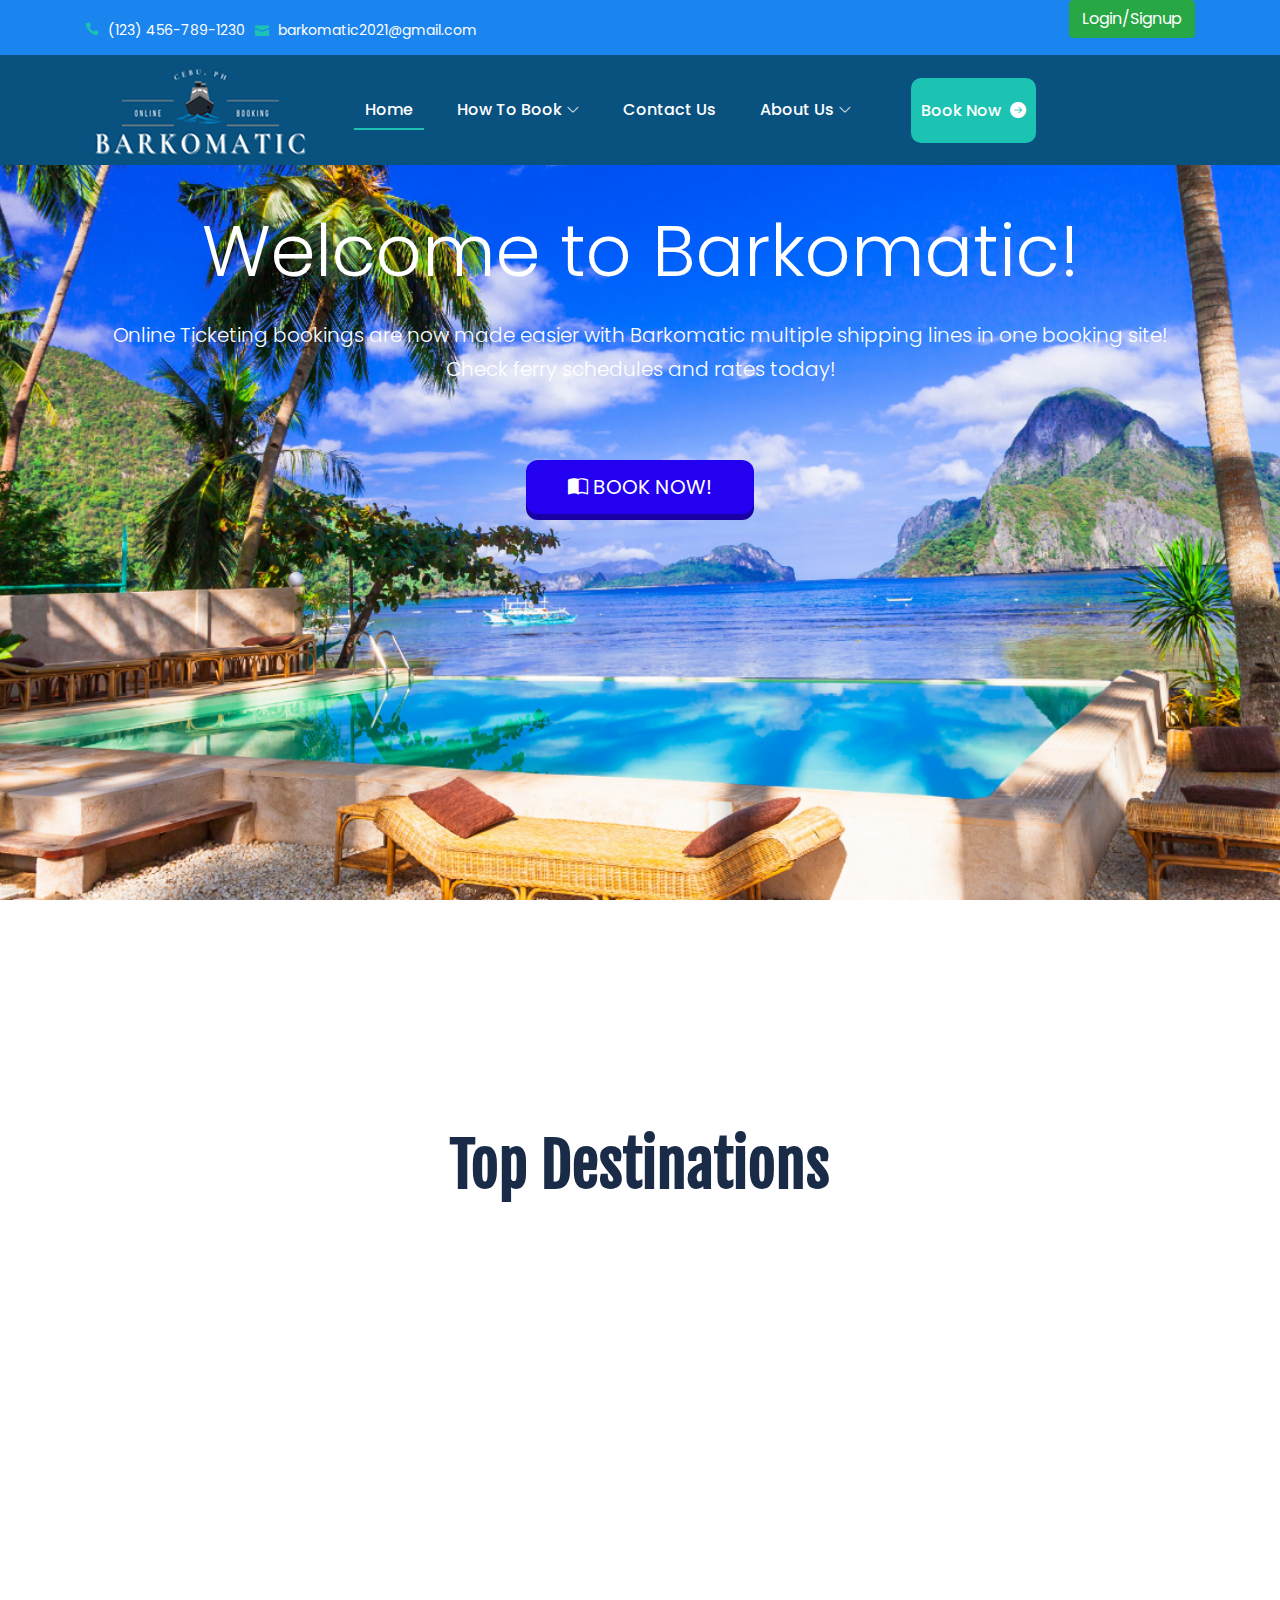
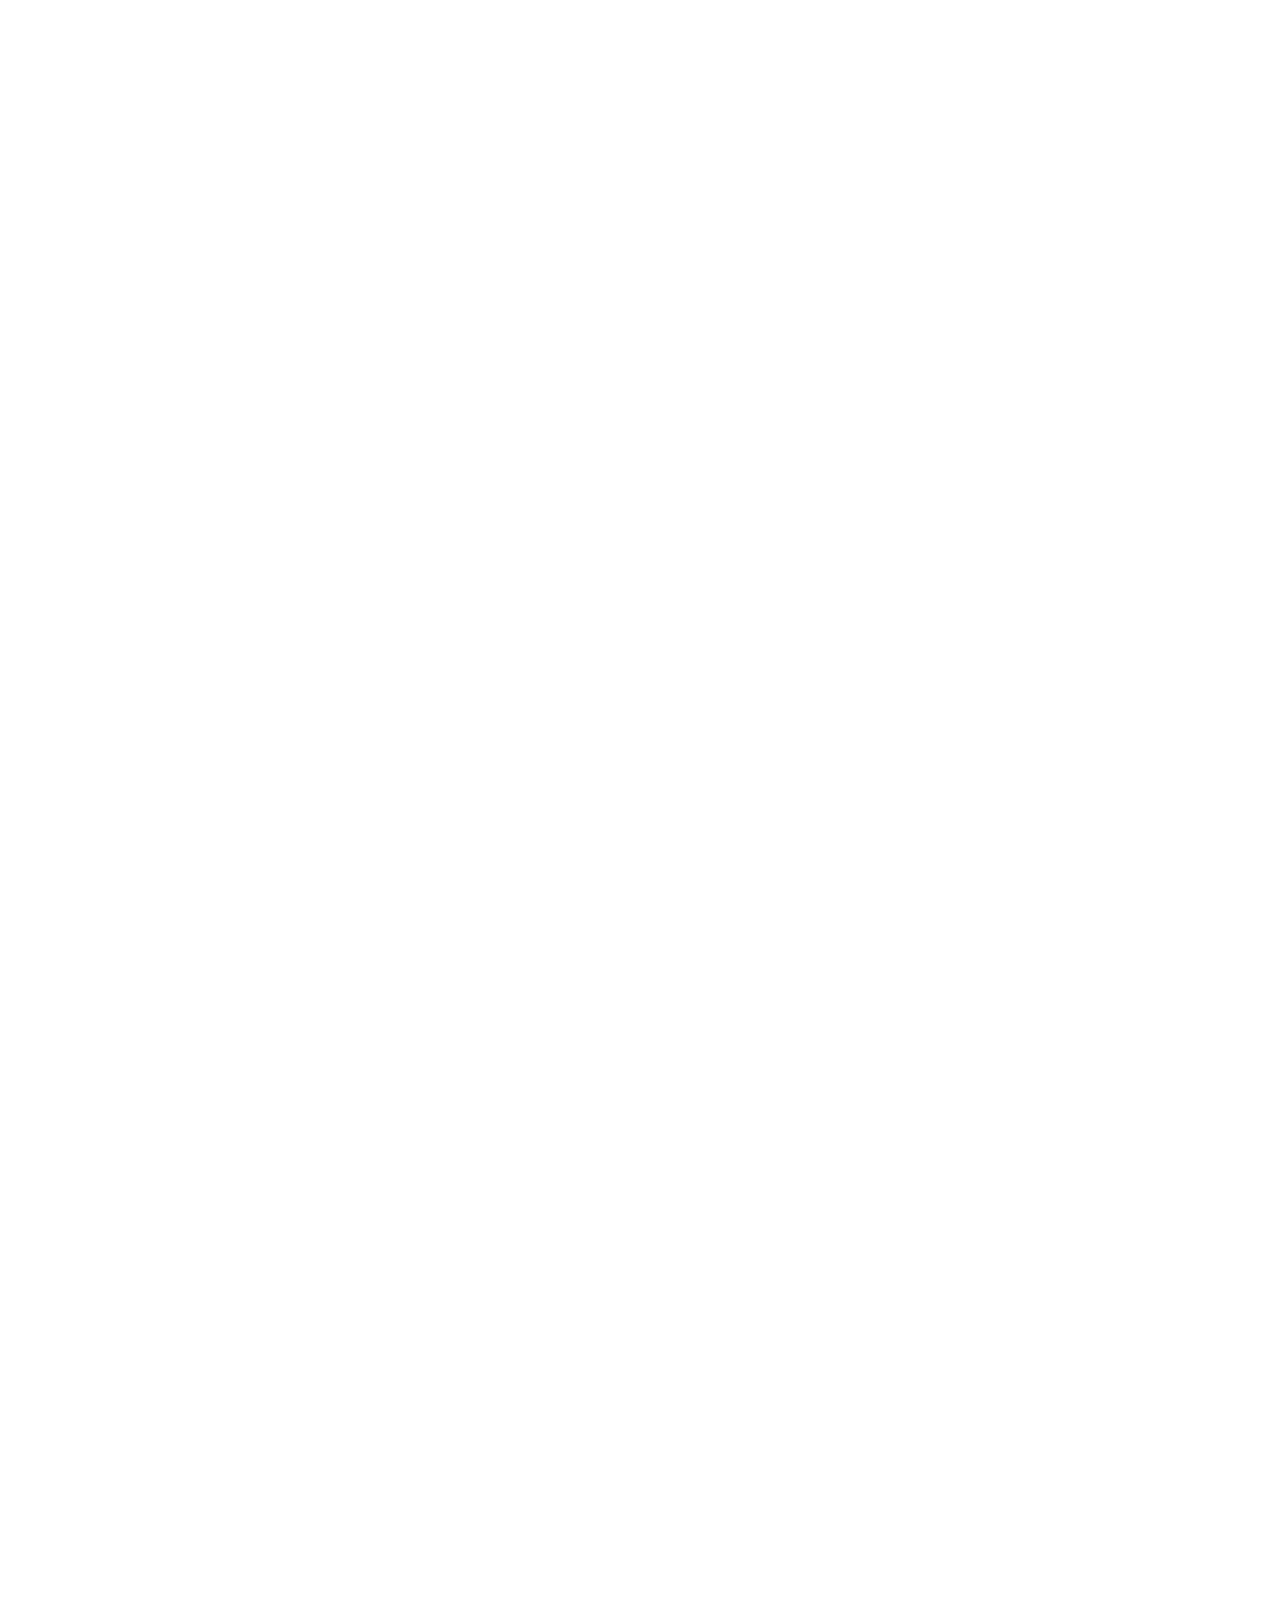
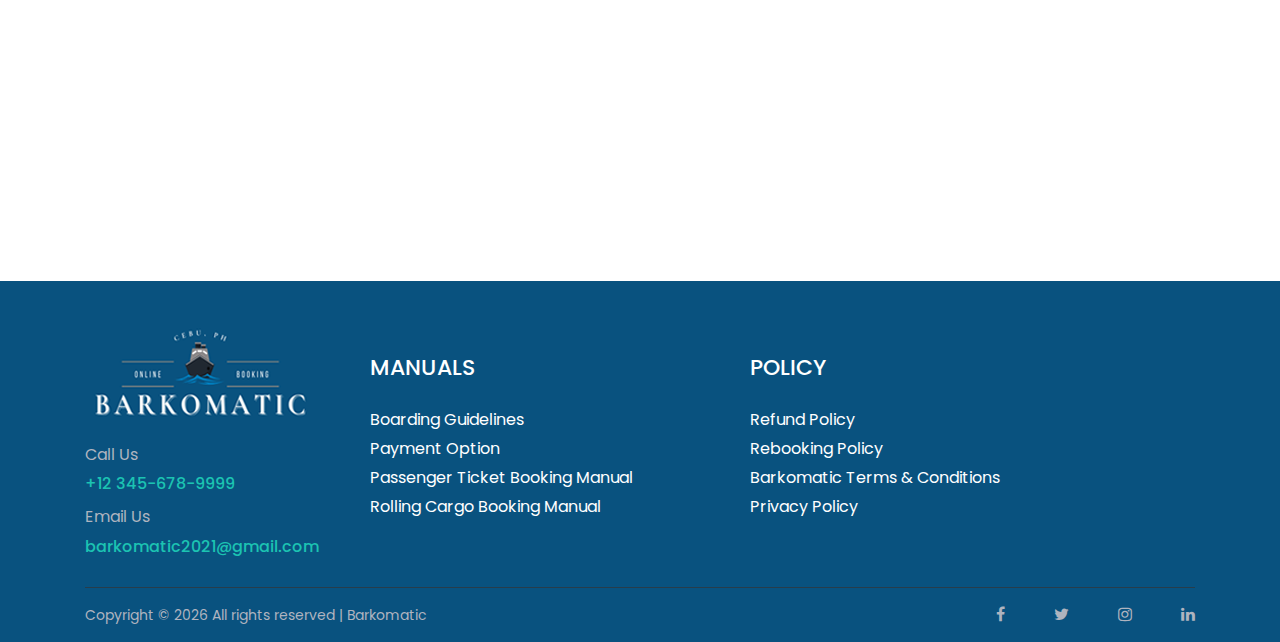
==== commit 1f066c0a: "modified file" ====
--- a/index.html
+++ b/index.html
@@ -36,7 +36,7 @@
                     </div>
                     <div class="col-6">
                         <div class="top-header-content">
-                            <button type="button" class="btn btn-success ml-auto">Signup</button>
+                            <button type="button" class="btn btn-success ml-auto">Login/Signup</button>
                         </div>
                     </div>
                 </div>
